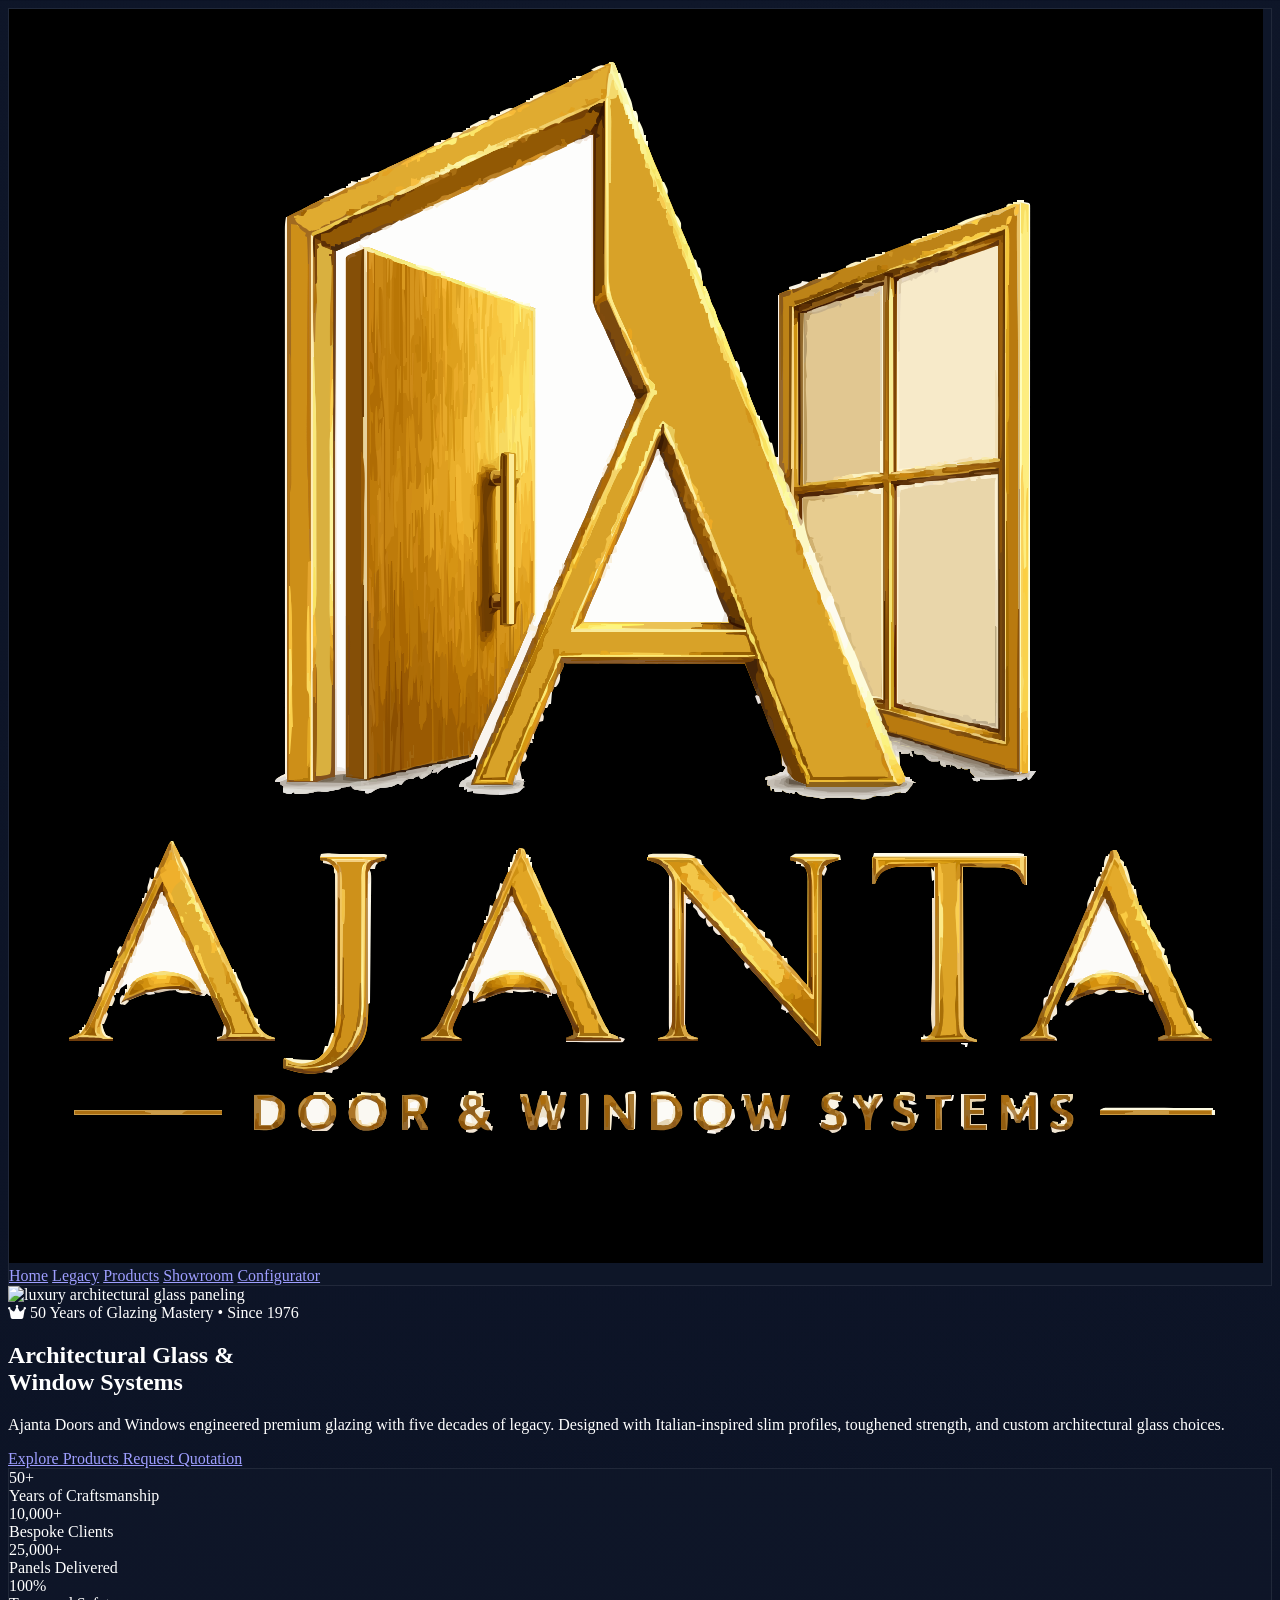
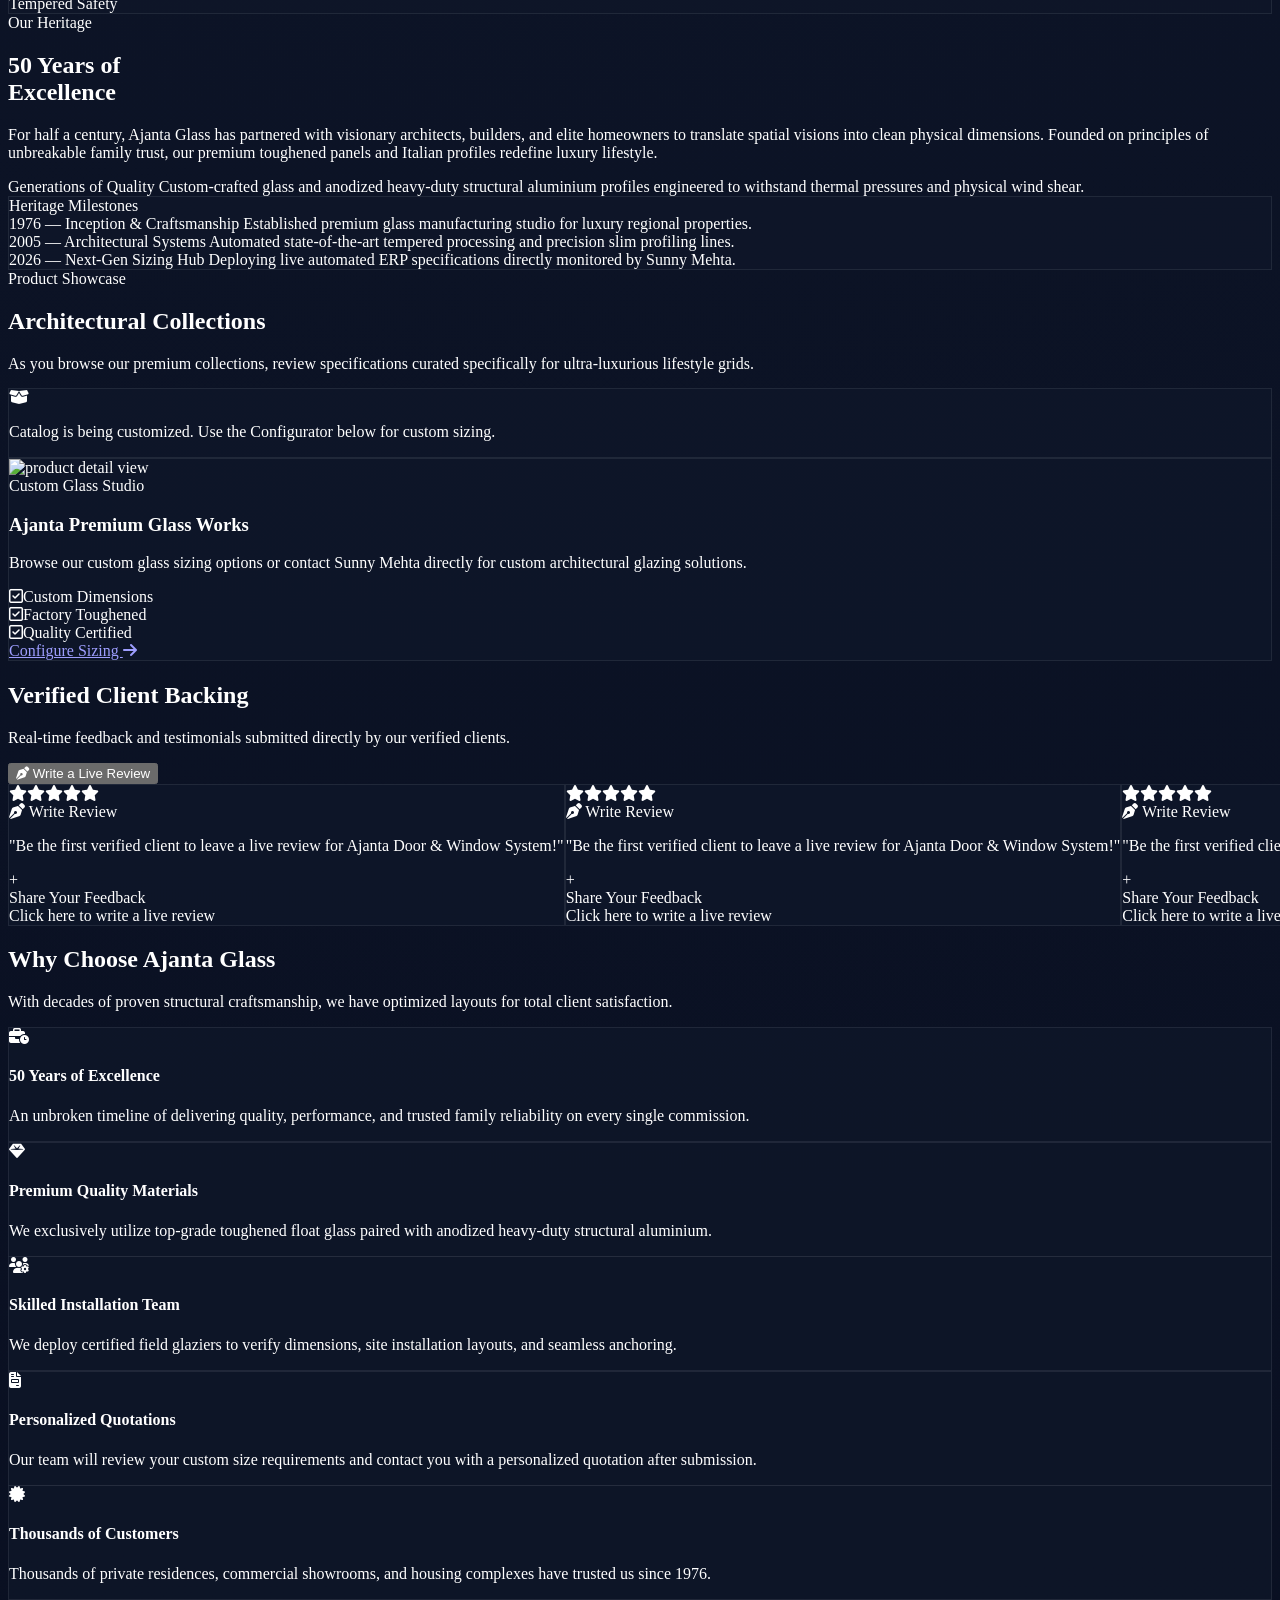
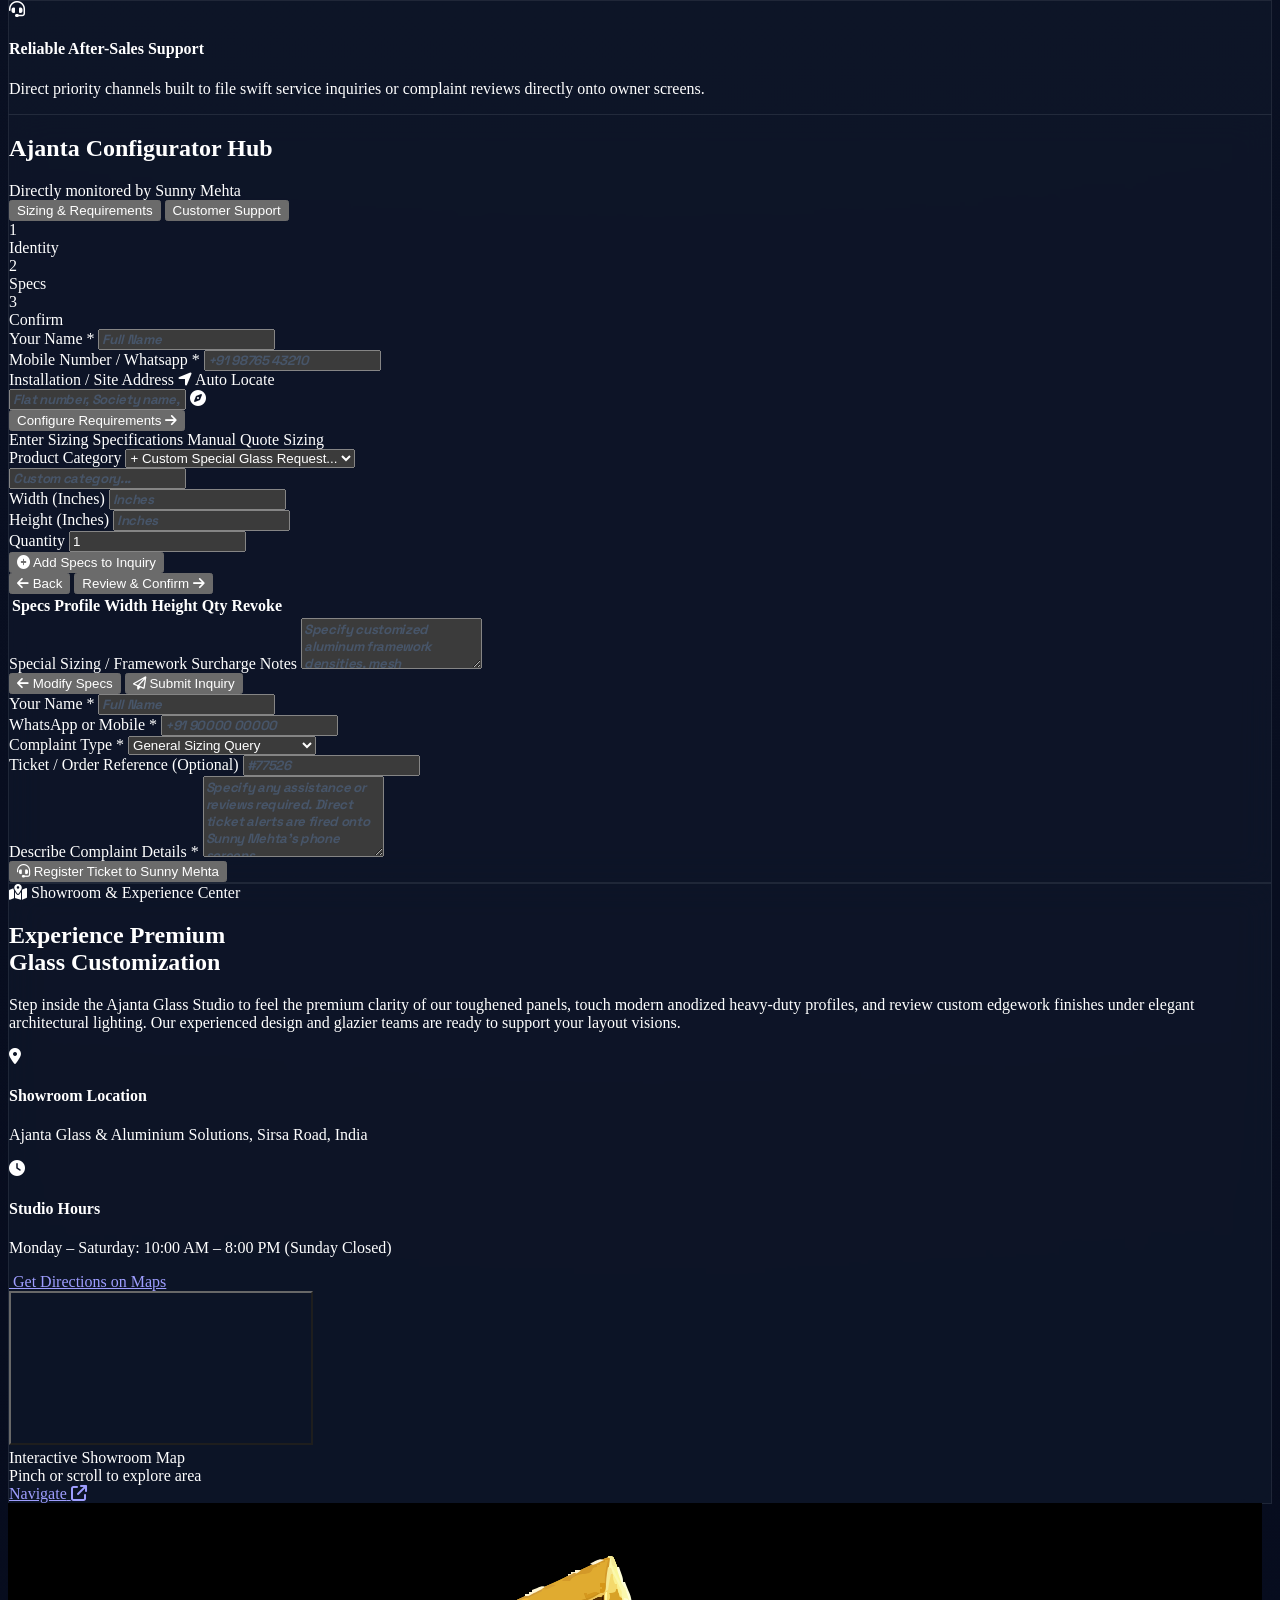
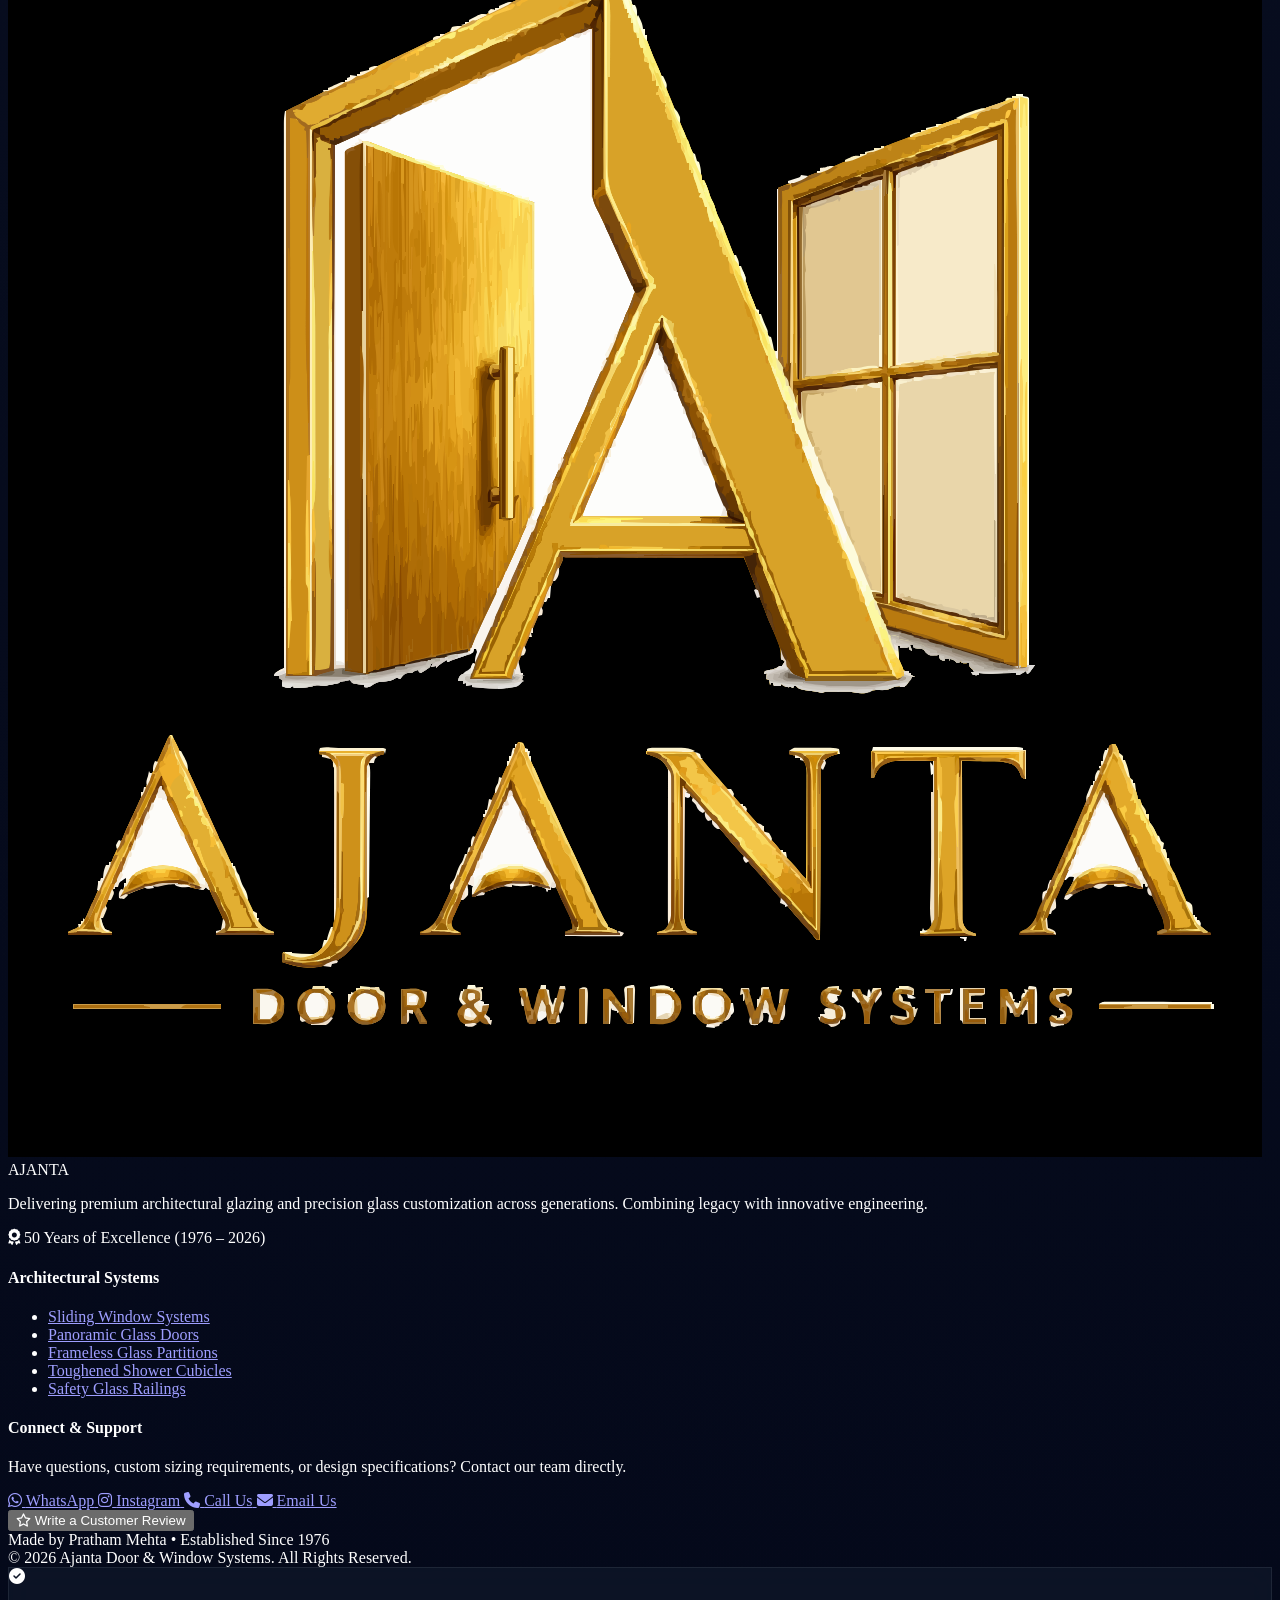
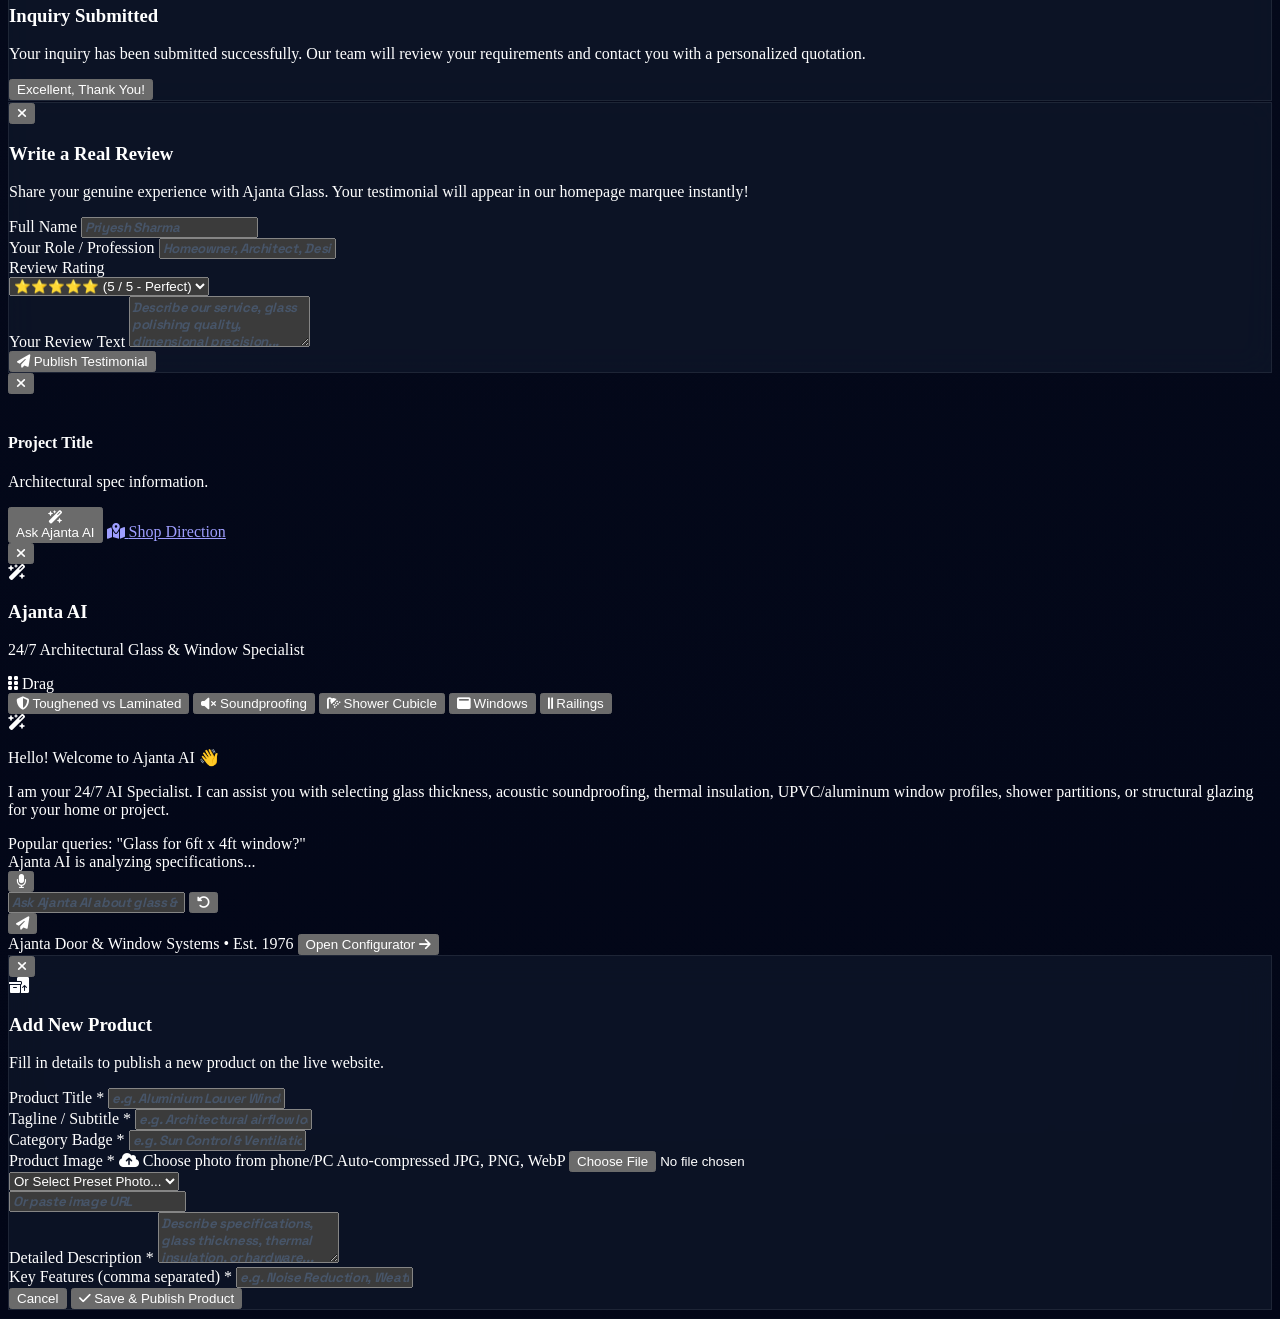
==== index.html @ 2386b163 "Add files via upload" ====
<!DOCTYPE html>
<html lang="en" class="dark scroll-smooth">
<head>
    <meta charset="UTF-8">
    <meta name="viewport" content="width=device-width, initial-scale=1.0, maximum-scale=1.0, user-scalable=no, viewport-fit=cover">
    <title>Ajanta Door & Window System</title>
    <meta name="description" content="Ajanta Door & Window System — Lead Architectural Glass & Window Systems Specialists since 1976. Premium Toughened Glass, DGU Double Glazing, UPVC & Aluminum Windows.">
    <!-- Favicon / Logo -->
    <link rel="icon" type="image/svg+xml" href="favicon.svg">
    <link rel="shortcut icon" type="image/svg+xml" href="favicon.svg">
    <link rel="apple-touch-icon" href="favicon.svg">
    <!-- Tailwind CSS CDN -->
    <script src="https://cdn.tailwindcss.com"></script>
    <!-- FontAwesome for Icons -->
    <link rel="stylesheet" href="https://cdnjs.cloudflare.com/ajax/libs/font-awesome/6.4.0/css/all.min.css">
    <!-- Google Fonts -->
    <link href="https://fonts.googleapis.com/css2?family=Inter:wght@300;400;500;600;700;800&family=Space+Grotesk:wght@400;500;600;700&family=Syne:wght@500;600;700;800&display=swap" rel="stylesheet">
    <!-- GSAP for scroll animations -->
    <script src="https://cdnjs.cloudflare.com/ajax/libs/gsap/3.12.2/gsap.min.js"></script>
    <script src="https://cdnjs.cloudflare.com/ajax/libs/gsap/3.12.2/ScrollTrigger.min.js"></script>
    <script>
        tailwind.config = {
            theme: {
                extend: {
                    fontFamily: {
                        sans: ['Inter', 'sans-serif'],
                        display: ['Space Grotesk', 'sans-serif'],
                        syne: ['Syne', 'sans-serif'],
                    },
                    colors: {
                        luxuryDark: '#050505',
                        luxurySlate: '#0F172A',
                        luxuryAccent: '#00B8D9',
                    }
                }
            }
        }
    </script>
    

        <meta name="color-scheme" content="dark">
    <meta name="theme-color" content="#020617">
    
    <link rel="stylesheet" href="style.css">
</head>
<body class="bg-slate-950 bg-[#020617] text-slate-200 selection:bg-cyan-500/25 selection:text-cyan-100 overflow-x-hidden min-h-screen">

    <!-- Ambient background glowing elements (BMW/Apple premium design style) -->
    <div class="fixed top-0 left-0 w-full h-full overflow-hidden pointer-events-none z-0">
        <div class="absolute -top-40 -left-40 w-[600px] h-[600px] rounded-full bg-cyan-950/15 blur-[150px] animate-pulse"></div>
        <div class="absolute top-[30%] -right-40 w-[500px] h-[500px] rounded-full bg-slate-900/10 blur-[130px]" style="animation-delay: 2s;"></div>
        <div class="absolute -bottom-45 left-[20%] w-[600px] h-[600px] rounded-full bg-cyan-900/5 blur-[150px]" style="animation-delay: 4s;"></div>
    </div>    <!-- HEADER / NAVIGATION (Tesla style floating menu) -->
    <header class="fixed top-2 sm:top-4 left-1/2 -translate-x-1/2 z-50 w-[96%] max-w-5xl">
        <nav class="glass-panel pop-card rounded-2xl px-4 py-2.5 sm:px-6 sm:py-3 flex items-center justify-between shadow-2xl">
            <a href="#hero" onclick="handleLogoClick(event)" class="flex items-center gap-2 shrink-0 cursor-pointer" title="Ajanta Door & Window System">
                <img src="img_logo.svg" alt="Ajanta Door &amp; Window System Logo" class="h-10 sm:h-12 w-10 sm:w-12 object-contain bg-black p-0.5 rounded-xl border border-white/10 shrink-0 hover:scale-105 transition">
            </a>
            
            <div class="flex-1 flex items-center justify-center space-x-5 sm:space-x-10 text-[11px] sm:text-xs font-bold tracking-wider text-slate-300 overflow-x-auto no-scrollbar px-2">
                <a href="#hero" class="hover:text-cyan-400 transition duration-200 uppercase whitespace-nowrap">Home</a>
                <a href="#legacy" class="hover:text-cyan-400 transition duration-200 uppercase whitespace-nowrap">Legacy</a>
                <a href="#products" class="hover:text-cyan-400 transition duration-200 uppercase whitespace-nowrap">Products</a>
                <a href="#showroom" class="hover:text-cyan-400 transition duration-200 uppercase whitespace-nowrap">Showroom</a>
                <a href="#configurator" class="hover:text-cyan-400 transition duration-200 uppercase whitespace-nowrap">Configurator</a>
            </div>

            <div class="w-10 sm:w-12 shrink-0 hidden sm:block"></div>
        </nav>
    </header>

    <!-- SECTION 1: HERO CONTAINER -->
    <section id="hero" class="min-h-screen flex flex-col items-center justify-center relative pt-24 sm:pt-32 pb-12 sm:pb-16 overflow-hidden z-10 w-full px-3 sm:px-6">
        <!-- Background image with luxury darkness mask -->
        <div class="absolute inset-0 z-0">
            <div class="absolute inset-0 bg-[radial-gradient(circle_at_center,rgba(5,5,5,0.25)_0%,#050505_95%)] z-10"></div>
            <img class="w-full h-full object-cover opacity-20 filter brightness-50 scale-105 transition-transform duration-[12s] ease-out" src="https://images.unsplash.com/photo-1600585154340-be6161a56a0c?auto=format&fit=crop&w=1600&q=80" alt="luxury architectural glass paneling">
        </div>

        <div class="max-w-4xl mx-auto text-center z-10 relative mt-2 sm:mt-4 flex-1 flex flex-col justify-center w-full">
            <!-- Trust Badge Pill -->
            <div class="inline-flex items-center space-x-2 bg-slate-900/60 border border-[#00B8D9]/25 rounded-full px-3 py-1.5 mb-4 sm:mb-6 animate-fade-in text-cyan-300 mx-auto max-w-full">
                <i class="fa-solid fa-crown text-[#00B8D9] text-[10px] sm:text-xs shadow-glow animate-pulse shrink-0"></i>
                <span class="text-[9px] sm:text-[10px] font-bold tracking-wider sm:tracking-widest uppercase text-white font-display truncate">50 Years of Glazing Mastery • Since 1976</span>
            </div>

            <!-- Title Header -->
            <h1 class="text-2xl xs:text-3xl sm:text-5xl md:text-7xl font-syne font-extrabold tracking-tight leading-tight uppercase mb-4 sm:mb-6 text-white break-words">
                Architectural Glass &<br>
                <span class="bg-gradient-to-r from-[#00B8D9] via-cyan-200 to-white bg-clip-text text-transparent text-accent-glow">Window Systems</span>
            </h1>

            <p class="text-xs sm:text-sm md:text-base text-slate-400 max-w-2xl mx-auto mb-6 sm:mb-10 leading-relaxed font-light px-2">
                Ajanta Doors and Windows engineered premium glazing with five decades of legacy. Designed with Italian-inspired slim profiles, toughened strength, and custom architectural glass choices.
            </p>

            <div class="flex flex-col sm:flex-row items-center justify-center gap-3 sm:gap-4 max-w-md mx-auto w-full px-2">
                <a href="#products" class="w-full sm:w-auto bg-white hover:bg-slate-200 text-slate-950 font-bold px-6 py-3.5 sm:px-8 sm:py-4 rounded-2xl text-xs transition duration-200 tracking-widest uppercase shadow-2xl text-center">
                    Explore Products
                </a>
                <a href="#configurator" class="w-full sm:w-auto bg-slate-950/80 hover:bg-slate-900 text-white font-bold px-6 py-3.5 sm:px-8 sm:py-4 rounded-2xl text-xs transition duration-200 tracking-widest uppercase border border-white/10 shadow-2xl text-center">
                    Request Quotation
                </a>
            </div>
        </div>

        <!-- Animated statistics floated under Hero (Apple/BMW style) -->
        <div class="w-full max-w-5xl mx-auto z-10 relative mt-8 sm:mt-12">
            <div class="glass-panel pop-card rounded-2xl p-4 sm:p-6 grid grid-cols-2 md:grid-cols-4 gap-3 sm:gap-6 text-center border border-white/5 bg-slate-950/30">
                <div>
                    <div class="text-xl sm:text-2xl md:text-3xl font-syne font-black text-[#00B8D9]">50+</div>
                    <div class="text-[8px] sm:text-[9px] uppercase tracking-wider sm:tracking-widest text-slate-400 font-bold mt-1">Years of Craftsmanship</div>
                </div>
                <div>
                    <div class="text-xl sm:text-2xl md:text-3xl font-syne font-black text-[#00B8D9]">10,000+</div>
                    <div class="text-[8px] sm:text-[9px] uppercase tracking-wider sm:tracking-widest text-slate-400 font-bold mt-1">Bespoke Clients</div>
                </div>
                <div>
                    <div class="text-xl sm:text-2xl md:text-3xl font-syne font-black text-[#00B8D9]">25,000+</div>
                    <div class="text-[8px] sm:text-[9px] uppercase tracking-wider sm:tracking-widest text-slate-400 font-bold mt-1">Panels Delivered</div>
                </div>
                <div>
                    <div class="text-xl sm:text-2xl md:text-3xl font-syne font-black text-[#00B8D9]">100%</div>
                    <div class="text-[8px] sm:text-[9px] uppercase tracking-wider sm:tracking-widest text-slate-400 font-bold mt-1">Tempered Safety</div>
                </div>
            </div>
        </div>
        </div>
    </section>

    <!-- SECTION 2: LEGACY & TRUST STORY -->
    <section id="legacy" class="py-24 max-w-7xl mx-auto px-4 sm:px-6 lg:px-8 z-10 relative">
        <div class="grid lg:grid-cols-2 gap-12 items-center">
            <div id="legacy-left" class="space-y-6">
                <div class="text-xs font-bold text-[#00B8D9] uppercase tracking-widest font-display">Our Heritage</div>
                <h2 class="text-3xl sm:text-4xl lg:text-5xl font-syne font-extrabold uppercase leading-tight text-white">50 Years of<br>Excellence</h2>
                <p class="text-slate-400 text-sm leading-relaxed font-light">
                    For half a century, Ajanta Glass has partnered with visionary architects, builders, and elite homeowners to translate spatial visions into clean physical dimensions. Founded on principles of unbreakable family trust, our premium toughened panels and Italian profiles redefine luxury lifestyle.
                </p>
                <div class="border-l-2 border-[#00B8D9] pl-4 space-y-2 mt-4">
                    <span class="text-xs font-bold text-cyan-300 uppercase block">Generations of Quality</span>
                    <span class="text-xs text-slate-400 block font-light">Custom-crafted glass and anodized heavy-duty structural aluminium profiles engineered to withstand thermal pressures and physical wind shear.</span>
                </div>
            </div>

            <!-- Stats and Journey Panel -->
            <div id="legacy-right" class="glass-panel pop-card p-6 sm:p-8 rounded-3xl space-y-8 relative overflow-hidden bg-slate-900/25">
                <div class="absolute inset-0 bg-gradient-to-b from-cyan-500/5 to-transparent pointer-events-none"></div>

                <!-- Interactive Timeline Graphic -->
                <div class="space-y-6">
                    <div class="text-xs font-bold text-[#00B8D9] uppercase tracking-wider">Heritage Milestones</div>
                    <div class="space-y-6 relative border-l border-slate-800 ml-2 pl-4">
                        <div class="relative">
                            <span class="absolute -left-[21px] top-1.5 w-2.5 h-2.5 rounded-full bg-[#00B8D9] shadow-[0_0_8px_#00B8D9]"></span>
                            <div class="text-xs">
                                <span class="font-bold text-white block">1976 — Inception & Craftsmanship</span>
                                <span class="text-slate-400 text-[11px] leading-relaxed block mt-0.5">Established premium glass manufacturing studio for luxury regional properties.</span>
                            </div>
                        </div>
                        <div class="relative">
                            <span class="absolute -left-[21px] top-1.5 w-2.5 h-2.5 rounded-full bg-slate-800 border border-slate-700"></span>
                            <div class="text-xs">
                                <span class="font-bold text-white block">2005 — Architectural Systems</span>
                                <span class="text-slate-400 text-[11px] leading-relaxed block mt-0.5">Automated state-of-the-art tempered processing and precision slim profiling lines.</span>
                            </div>
                        </div>
                        <div class="relative">
                            <span class="absolute -left-[21px] top-1.5 w-2.5 h-2.5 rounded-full bg-[#00B8D9] shadow-[0_0_8px_#00B8D9]"></span>
                            <div class="text-xs">
                                <span class="font-bold text-white block">2026 — Next-Gen Sizing Hub</span>
                                <span class="text-slate-400 text-[11px] leading-relaxed block mt-0.5">Deploying live automated ERP specifications directly monitored by Sunny Mehta.</span>
                            </div>
                        </div>
                    </div>
                </div>
            </div>
        </div>
    </section>

    <!-- SECTION 3: IMMERSIVE PRODUCT SHOWCASE -->
    <section id="products" class="py-24 max-w-7xl mx-auto px-4 sm:px-6 lg:px-8 z-10 relative">
        <div class="text-center mb-16 space-y-3">
            <div class="text-xs font-bold text-[#00B8D9] uppercase tracking-widest font-display">Product Showcase</div>
            <h2 class="text-3xl md:text-5xl font-syne font-extrabold uppercase text-white">Architectural Collections</h2>
            <p class="text-slate-400 text-xs md:text-sm max-w-lg mx-auto font-light">As you browse our premium collections, review specifications curated specifically for ultra-luxurious lifestyle grids.</p>
        </div>

        <div class="grid md:grid-cols-5 gap-8 items-stretch">
            <!-- Sidebar Selection List (Dynamically Rendered from JavaScript) -->
            <div id="products-sidebar" class="md:col-span-2 space-y-4">
                <!-- Dynamically populated from JS catalog -->
            </div>

            <!-- Spotlight Visual Details Screen -->
            <div id="products-spotlight" class="md:col-span-3 glass-panel rounded-3xl p-6 relative overflow-hidden flex flex-col justify-between min-h-[380px]">
                <div class="absolute inset-0 z-0">
                    <img id="spotlightImage" class="w-full h-full object-cover opacity-20 filter brightness-50 transition-all duration-500 ease-out" src="https://images.unsplash.com/photo-1513694203232-719a280e022f?auto=format&fit=crop&w=800&q=80" alt="product detail view">
                </div>

                <div id="spotlightContent" class="relative z-10 space-y-6">
                    <div id="spotlightBadge" class="inline-block bg-slate-900/60 border border-[#00B8D9]/30 text-cyan-300 text-[10px] font-bold px-3 py-1 rounded-full uppercase tracking-wider">
                        Premium Sizing Profile
                    </div>
                    
                    <h3 id="spotlightTitle" class="text-2xl md:text-3xl font-syne font-extrabold uppercase text-white leading-tight">
                        Sliding Window Systems
                    </h3>
                    
                    <p id="spotlightDescription" class="text-slate-300 text-xs md:text-sm font-light leading-relaxed">
                        Elegant sliding systems designed for modern homes and offices with smooth operation, weather resistance and premium finish.
                    </p>

                    <div id="spotlightFeatures" class="grid grid-cols-2 gap-4 text-xs font-medium text-slate-300 pt-4 border-t border-slate-850">
                        <div class="flex items-center space-x-2">
                            <span class="text-[#00B8D9] font-bold"><i class="fa-regular fa-square-check"></i></span>
                            <span>Noise Reduction</span>
                        </div>
                        <div class="flex items-center space-x-2">
                            <span class="text-[#00B8D9] font-bold"><i class="fa-regular fa-square-check"></i></span>
                            <span>Weather Resistant</span>
                        </div>
                        <div class="flex items-center space-x-2">
                            <span class="text-[#00B8D9] font-bold"><i class="fa-regular fa-square-check"></i></span>
                            <span>Premium Aluminium</span>
                        </div>
                    </div>
                </div>

                <div class="relative z-10 pt-6 flex justify-end">
                    <a href="#configurator" class="bg-gradient-to-r from-cyan-600 to-cyan-850 hover:from-[#00B8D9] hover:to-cyan-650 text-white text-[11px] font-bold tracking-widest px-6 py-3.5 rounded-xl transition uppercase">
                        Configure Sizing <i class="fa-solid fa-arrow-right ml-2"></i>
                    </a>
                </div>
            </div>
        </div>
    </section>

    <!-- SECTION 5: INFINITE TESTIMONIAL TICKER (Dynamic & Real-Time) -->
    <section class="py-24 overflow-hidden relative z-10 w-full bg-gradient-to-b from-slate-950/40 to-slate-950/80">
        <div class="max-w-7xl mx-auto px-4 sm:px-6 lg:px-8 mb-12 flex flex-col md:flex-row items-center justify-between gap-6">
            <div class="text-center md:text-left">
                <h2 class="text-2xl md:text-4xl font-syne font-extrabold uppercase text-white flex flex-wrap items-center justify-center md:justify-start gap-2">
                    <span>Verified Client Backing</span>
                    
                </h2>
                <p class="text-xs text-slate-400 mt-1">Real-time feedback and testimonials submitted directly by our verified clients.</p>
            </div>
            <button onclick="openReviewModal()" class="flex items-center gap-2 bg-gradient-to-r from-cyan-600 to-cyan-850 hover:from-[#00B8D9] hover:to-cyan-650 text-white font-syne font-bold text-xs px-5 py-3 rounded-xl shadow-lg shadow-cyan-600/20 border border-cyan-400/20 transition-all active:scale-95">
                <i class="fa-solid fa-pen-nib"></i>
                <span>Write a Live Review</span>
            </button>
        </div>
        
        <div class="flex overflow-hidden relative w-full z-10 py-2 marquee-mask">
            <div id="marqueeList" class="flex space-x-6 animate-marquee whitespace-nowrap min-w-full py-4">
                <!-- Will be dynamically populated in real-time -->
                <div class="glass-panel pop-card p-6 rounded-2xl inline-block w-80 shrink-0 text-slate-300">
                    <p class="text-xs leading-relaxed font-light whitespace-normal italic">Loading real-time client reviews...</p>
                </div>
            </div>
        </div>
    </section>

    <!-- SECTION 6: WHY CHOOSE AJANTA CARD GRID -->
    <section id="why-choose" class="py-24 max-w-7xl mx-auto px-4 sm:px-6 lg:px-8 z-10 relative">
        <div class="text-center mb-16 space-y-3">
            <h2 class="text-3xl md:text-5xl font-syne font-extrabold uppercase text-white">Why Choose Ajanta Glass</h2>
            <p class="text-slate-400 text-xs md:text-sm max-w-md mx-auto font-light">With decades of proven structural craftsmanship, we have optimized layouts for total client satisfaction.</p>
        </div>

        <div class="grid sm:grid-cols-2 md:grid-cols-3 gap-6">
            <!-- Card 1 -->
            <div class="glass-panel pop-card p-6 rounded-2xl space-y-3">
                <span class="text-[#00B8D9] text-2xl font-bold"><i class="fa-solid fa-business-time text-accent-glow"></i></span>
                <h4 class="font-bold text-sm text-white">50 Years of Excellence</h4>
                <p class="text-slate-400 text-xs leading-relaxed font-light">An unbroken timeline of delivering quality, performance, and trusted family reliability on every single commission.</p>
            </div>
            <!-- Card 2 -->
            <div class="glass-panel pop-card p-6 rounded-2xl space-y-3">
                <span class="text-[#00B8D9] text-2xl font-bold"><i class="fa-solid fa-gem text-accent-glow"></i></span>
                <h4 class="font-bold text-sm text-white">Premium Quality Materials</h4>
                <p class="text-slate-400 text-xs leading-relaxed font-light">We exclusively utilize top-grade toughened float glass paired with anodized heavy-duty structural aluminium.</p>
            </div>
            <!-- Card 3 -->
            <div class="glass-panel pop-card p-6 rounded-2xl space-y-3">
                <span class="text-[#00B8D9] text-2xl font-bold"><i class="fa-solid fa-users-gear text-accent-glow"></i></span>
                <h4 class="font-bold text-sm text-white">Skilled Installation Team</h4>
                <p class="text-slate-400 text-xs leading-relaxed font-light">We deploy certified field glaziers to verify dimensions, site installation layouts, and seamless anchoring.</p>
            </div>
            <!-- Card 4 -->
            <div class="glass-panel pop-card p-6 rounded-2xl space-y-3">
                <span class="text-[#00B8D9] text-2xl font-bold"><i class="fa-solid fa-file-invoice text-accent-glow"></i></span>
                <h4 class="font-bold text-sm text-white">Personalized Quotations</h4>
                <p class="text-slate-400 text-xs leading-relaxed font-light">Our team will review your custom size requirements and contact you with a personalized quotation after submission.</p>
            </div>
            <!-- Card 5 -->
            <div class="glass-panel pop-card p-6 rounded-2xl space-y-3">
                <span class="text-[#00B8D9] text-2xl font-bold"><i class="fa-solid fa-certificate text-accent-glow"></i></span>
                <h4 class="font-bold text-sm text-white">Thousands of Customers</h4>
                <p class="text-slate-400 text-xs leading-relaxed font-light">Thousands of private residences, commercial showrooms, and housing complexes have trusted us since 1976.</p>
            </div>
            <!-- Card 6 -->
            <div class="glass-panel pop-card p-6 rounded-2xl space-y-3">
                <span class="text-[#00B8D9] text-2xl font-bold"><i class="fa-solid fa-headset text-accent-glow"></i></span>
                <h4 class="font-bold text-sm text-white">Reliable After-Sales Support</h4>
                <p class="text-slate-400 text-xs leading-relaxed font-light">Direct priority channels built to file swift service inquiries or complaint reviews directly onto owner screens.</p>
            </div>
        </div>
    </section>

    <!-- SECTION 7: PLACE ORDER / SPEC CONFIGURATOR CENTER (THE HUB) -->
    <section id="configurator" class="py-24 max-w-7xl mx-auto px-4 sm:px-6 lg:px-8 z-10 relative">
        <div id="configurator-card" class="glass-panel pop-card rounded-3xl p-6 sm:p-8 shadow-2xl relative overflow-hidden bg-slate-950/40">
            <div class="absolute inset-0 bg-gradient-to-b from-cyan-500/5 to-transparent pointer-events-none"></div>
            
            <div class="flex flex-col sm:flex-row items-center justify-between border-b border-slate-850 pb-5 mb-8 gap-4">
                <div class="flex items-center space-x-3">
                    <span class="w-3.5 h-3.5 rounded-full bg-emerald-500 animate-pulse shadow-[0_0_8px_#10B981]"></span>
                    <div>
                        <h2 class="text-xl font-syne font-bold uppercase text-white leading-none">Ajanta Configurator Hub</h2>
                        <span class="text-[10px] text-slate-500 hover:text-cyan-400">Directly monitored by Sunny Mehta</span>
                    </div>
                </div>
                
                <!-- Quoting / Support tab selection buttons -->
                <div class="inline-flex bg-slate-950 p-1 rounded-xl border border-slate-850">
                    <button onclick="switchPortalTab('quoting')" id="tabBtnQuoting" class="px-4 py-2 font-bold text-xs rounded-lg transition duration-200 bg-gradient-to-r from-cyan-600 to-cyan-850 text-white">
                        Sizing & Requirements
                    </button>
                    <button onclick="switchPortalTab('support')" id="tabBtnSupport" class="px-4 py-2 font-bold text-xs rounded-lg transition duration-200 text-slate-400 hover:text-white">
                        Customer Support
                    </button>
                </div>
            </div>

            <!-- TAB A: ESTIMATOR CONFIGURATOR FORM WITH MULTI-STEP WIZARD -->
            <div id="quotingFormSection" class="transition-all duration-300 space-y-6">
                
                <!-- Elegant Step Indicators -->
                <div class="flex items-center justify-between max-w-md mx-auto mb-10 relative px-2">
                    <div class="absolute top-4 left-0 w-full h-[1px] bg-slate-850 z-0"></div>
                    
                    <div class="relative z-10 flex flex-col items-center gap-1.5">
                        <div id="wizard-indicator-1" class="w-8 h-8 rounded-full bg-[#00B8D9] text-slate-950 flex items-center justify-center font-bold text-xs ring-4 ring-cyan-500/20">1</div>
                        <span id="wizard-indicator-text-1" class="text-[10px] font-bold text-white uppercase tracking-wider">Identity</span>
                    </div>
                    <div class="relative z-10 flex flex-col items-center gap-1.5">
                        <div id="wizard-indicator-2" class="w-8 h-8 rounded-full bg-slate-900 border border-slate-850 text-slate-500 flex items-center justify-center font-bold text-xs">2</div>
                        <span id="wizard-indicator-text-2" class="text-[10px] font-semibold text-slate-600 uppercase tracking-wider">Specs</span>
                    </div>
                    <div class="relative z-10 flex flex-col items-center gap-1.5">
                        <div id="wizard-indicator-3" class="w-8 h-8 rounded-full bg-slate-900 border border-slate-850 text-slate-500 flex items-center justify-center font-bold text-xs">3</div>
                        <span id="wizard-indicator-text-3" class="text-[10px] font-semibold text-slate-600 uppercase tracking-wider">Confirm</span>
                    </div>
                </div>

                <form id="requirementsForm" onsubmit="submitForm(event)" class="space-y-6">
                    
                    <!-- STEP 1: IDENTITY & GEOLOCATION -->
                    <div id="wizard-step-1" class="space-y-6">
                        <div class="grid sm:grid-cols-2 gap-6">
                            <div class="space-y-2">
                                <label class="text-[11px] font-bold text-slate-400 uppercase tracking-wider block">Your Name *</label>
                                <input id="clientName" type="text" required placeholder="Full Name" class="w-full px-4 py-3.5 rounded-xl text-xs glass-input font-medium placeholder-slate-600">
                            </div>
                            <div class="space-y-2">
                                <label class="text-[11px] font-bold text-slate-400 uppercase tracking-wider block">Mobile Number / Whatsapp *</label>
                                <input id="clientPhone" type="tel" required placeholder="+91 98765 43210" class="w-full px-4 py-3.5 rounded-xl text-xs glass-input font-medium placeholder-slate-600">
                            </div>
                        </div>

                        <!-- Geolocation Installation Address input line -->
                        <div class="space-y-2">
                            <label class="text-[11px] font-bold text-slate-400 uppercase tracking-wider flex justify-between">
                                <span>Installation / Site Address</span>
                                <span class="text-[10px] text-[#00B8D9] font-bold uppercase tracking-widest cursor-pointer hover:text-cyan-400 transition" onclick="detectWebLocation()">
                                    <i class="fa-solid fa-location-arrow"></i> Auto Locate
                                </span>
                            </label>
                            <div class="relative">
                                <input id="clientAddress" type="text" placeholder="Flat number, Society name, Area, City" class="w-full px-4 py-3.5 rounded-xl text-xs glass-input font-medium pr-10 placeholder-slate-600">
                                <span onclick="detectWebLocation()" class="absolute right-4 top-3.5 text-[#00B8D9] cursor-pointer text-xs"><i id="locateIcon" class="fa-solid fa-compass"></i></span>
                            </div>
                        </div>

                        <div class="pt-4 flex justify-end">
                            <button type="button" onclick="setWizardStep(2)" class="bg-white hover:bg-slate-200 text-slate-950 font-bold text-xs px-6 py-3.5 rounded-xl transition duration-200 tracking-wider uppercase">
                                Configure Requirements <i class="fa-solid fa-arrow-right ml-1.5"></i>
                            </button>
                        </div>
                    </div>

                    <!-- STEP 2: CUSTOM SIZING SPECIFICATIONS -->
                    <div id="wizard-step-2" class="space-y-6 hidden">
                        <!-- Live SPEC PANEL -->
                        <div class="bg-slate-900/40 border border-slate-850 p-5 rounded-2xl space-y-4">
                            <div class="flex items-center justify-between border-b border-white/5 pb-3">
                                <span class="text-xs font-bold text-cyan-300">Enter Sizing Specifications</span>
                                <span class="text-[10px] font-extrabold text-[#00B8D9] bg-slate-950 border border-slate-850 px-2 py-0.5 rounded">Manual Quote Sizing</span>
                            </div>

                            <div class="space-y-4">
                                <div>
                                    <label class="text-[10px] font-bold text-slate-400 block mb-1">Product Category</label>
                                    <select id="itemCategory" onchange="handleCategoryChange()" class="w-full px-3 py-2.5 bg-slate-950/90 border border-slate-850 rounded-xl text-xs text-white focus:outline-none">
                                        <option value="Sliding Window">Sliding Window</option>
                                        <option value="Sliding Door">Sliding Door</option>
                                        <option value="Casement Door">Casement Door</option>
                                        <option value="Fixed Partition">Fixed Glass Partition</option>
                                        <option value="Glass Railing">Balcony Glass Railing</option>
                                        <option value="Shower Cubicle">Shower Cubicle</option>
                                        <option value="Mirror">Mirror / Toughened Glass</option>
                                        <option value="CUSTOM_ITEM">+ Custom product select...</option>
                                    </select>
                                    <div id="customCategoryContainer" class="mt-2 hidden">
                                        <input id="customCategoryInput" type="text" placeholder="Custom category..." class="w-full px-2.5 py-2 hover:border-cyan-500 rounded-lg text-xs glass-input">
                                    </div>
                                </div>
                            </div>

                            <div class="grid grid-cols-3 gap-3">
                                <div>
                                    <label class="text-[10px] font-bold text-slate-400 block mb-1">Width (Inches)</label>
                                    <input id="itemWidth" type="number" step="0.1" placeholder="Inches" class="w-full px-2.5 py-2 rounded-lg text-xs glass-input font-bold text-center">
                                </div>
                                <div>
                                    <label class="text-[10px] font-bold text-slate-400 block mb-1">Height (Inches)</label>
                                    <input id="itemHeight" type="number" step="0.1" placeholder="Inches" class="w-full px-2.5 py-2 rounded-lg text-xs glass-input font-bold text-center">
                                </div>
                                <div>
                                    <label class="text-[10px] font-bold text-slate-400 block mb-1">Quantity</label>
                                    <input id="itemQty" type="number" min="1" value="1" class="w-full px-2.5 py-2 rounded-lg text-xs glass-input font-bold text-center">
                                </div>
                            </div>

                            <div class="flex justify-end pt-1">
                                <button type="button" onclick="addSpecLineItem()" class="bg-gradient-to-r from-cyan-600 to-cyan-850 hover:from-[#00B8D9] hover:to-cyan-650 text-white font-bold text-[11px] px-5 py-2.5 rounded-xl transition duration-200">
                                    <i class="fa fa-circle-plus"></i> Add Specs to Inquiry
                                </button>
                            </div>
                        </div>

                        <!-- Step navigation controls -->
                        <div class="pt-4 flex justify-between items-center">
                            <button type="button" onclick="setWizardStep(1)" class="text-slate-400 hover:text-white font-bold text-xs transition px-4 py-2 uppercase tracking-wider">
                                <i class="fa-solid fa-arrow-left mr-1"></i> Back
                            </button>
                            <button type="button" onclick="setWizardStep(3)" class="bg-white hover:bg-slate-200 text-slate-950 font-bold text-xs px-6 py-3.5 rounded-xl transition duration-200 tracking-wider uppercase">
                                Review & Confirm <i class="fa-solid fa-arrow-right ml-1.5"></i>
                            </button>
                        </div>
                    </div>

                    <!-- STEP 3: REVIEWS & CONFIRMATION -->
                    <div id="wizard-step-3" class="space-y-6 hidden">
                        <!-- Selected Spec Table list inside modal selection -->
                        <div id="specItemsContainer" class="hidden border border-slate-850 rounded-xl overflow-hidden bg-slate-950/60 transition mt-4 animate-fade-in text-xs">
                            <table class="w-full">
                                <thead>
                                    <tr class="bg-slate-900 border-b border-slate-850 font-bold text-slate-300">
                                        <th class="p-3 text-left">Specs Profile</th>
                                        <th class="p-3 text-center">Width</th>
                                        <th class="p-3 text-center">Height</th>
                                        <th class="p-3 text-center">Qty</th>
                                        <th class="p-3 text-center">Revoke</th>
                                    </tr>
                                </thead>
                                <tbody id="specItemsBody" class="divide-y divide-slate-850 font-medium">
                                    <!-- Appended dynamic selection lines -->
                                </tbody>
                            </table>
                        </div>

                        <!-- General Requirements and Note -->
                        <div class="space-y-2">
                            <label class="text-[11px] font-bold text-slate-400 uppercase tracking-wider block">Special Sizing / Framework Surcharge Notes</label>
                            <textarea id="clientRequirements" rows="3" placeholder="Specify customized aluminum framework densities, mesh requirements, clear or safety laminated spec choice, site details..." class="w-full p-4 rounded-xl text-xs glass-input font-medium placeholder-slate-600"></textarea>
                        </div>

                        <!-- Step navigation controls -->
                        <div class="pt-4 flex justify-between items-center gap-4">
                            <button type="button" onclick="setWizardStep(2)" class="text-slate-400 hover:text-white font-bold text-xs transition px-4 py-2 uppercase tracking-wider">
                                <i class="fa-solid fa-arrow-left mr-1"></i> Modify Specs
                            </button>
                            
                            <button type="submit" id="submitBtn" class="flex-1 max-w-xs py-3.5 bg-gradient-to-r from-cyan-600 to-cyan-850 hover:from-[#00B8D9] hover:to-cyan-650 text-white rounded-xl font-bold uppercase tracking-wider transition-all flex items-center justify-center space-x-2 shadow-xl shadow-cyan-600/15">
                                <i class="fa-regular fa-paper-plane mr-2"></i>
                                <span>Submit Inquiry</span>
                            </button>
                        </div>
                    </div>

                </form>
            </div>

            <!-- TAB B: CUSTOMER SUPPORT FORM -->
            <div id="supportFormSection" class="hidden transition-all duration-300">
                <form id="supportForm" onsubmit="submitSupportForm(event)" class="space-y-6">
                    <div class="grid sm:grid-cols-2 gap-6">
                        <div class="space-y-2">
                            <label class="text-[11px] font-bold text-slate-400 uppercase tracking-wider block">Your Name *</label>
                            <input id="supportName" type="text" required placeholder="Full Name" class="w-full px-4 py-3.5 rounded-xl text-xs glass-input font-medium placeholder-slate-600">
                        </div>
                        <div class="space-y-2">
                            <label class="text-[11px] font-bold text-slate-400 uppercase tracking-wider block">WhatsApp or Mobile *</label>
                            <input id="supportPhone" type="tel" required placeholder="+91 90000 00000" class="w-full px-4 py-3.5 rounded-xl text-xs glass-input font-medium placeholder-slate-600">
                        </div>
                    </div>

                    <div class="grid sm:grid-cols-2 gap-6">
                        <div class="space-y-2">
                            <label class="text-[11px] font-bold text-slate-400 uppercase tracking-wider block">Complaint Type *</label>
                            <select id="supportCategory" class="w-full px-3 py-3.5 bg-slate-950/80 border border-slate-800 rounded-xl text-xs text-white focus:outline-none">
                                <option value="General Support">General Sizing Query</option>
                                <option value="Warranty Request">Tempered Warranty Defect</option>
                                <option value="Installation Support">Installation Delay Complaint</option>
                                <option value="Reference issue">Invoice Correction Request</option>
                            </select>
                        </div>
                        <div class="space-y-2">
                            <label class="text-[11px] font-bold text-slate-400 uppercase tracking-wider block">Ticket / Order Reference (Optional)</label>
                            <input id="supportRef" type="text" placeholder="#77526" class="w-full px-4 py-3.5 rounded-xl text-xs glass-input font-medium placeholder-slate-600">
                        </div>
                    </div>

                    <div class="space-y-2">
                        <label class="text-[11px] font-bold text-slate-400 uppercase tracking-wider block">Describe Complaint Details *</label>
                        <textarea id="supportMessage" required rows="5" placeholder="Specify any assistance or reviews required. Direct ticket alerts are fired onto Sunny Mehta's phone screens." class="w-full p-4 rounded-xl text-xs glass-input font-medium placeholder-slate-600"></textarea>
                    </div>

                    <button type="submit" id="supportSubmitBtn" class="w-full py-4 bg-gradient-to-r from-red-800 to-rose-950 rounded-2xl font-bold uppercase tracking-wider hover:brightness-110 flex items-center justify-center space-x-2 border border-red-500/20 shadow-xl">
                        <i class="fa-solid fa-headset mr-2"></i>
                        <span>Register Ticket to Sunny Mehta</span>
                    </button>
                </form>
            </div>
        </div>
    </section>

    <!-- SECTION 6.5: VISIT OUR SHOWROOM (GOOGLE MAPS ROUTING) -->
    <section id="showroom" class="py-24 max-w-7xl mx-auto px-4 sm:px-6 lg:px-8 z-10 relative">
        <div class="glass-panel pop-card rounded-3xl p-8 sm:p-12 relative overflow-hidden border border-indigo-500/20 shadow-2xl">
            <!-- Glow background decor -->
            <div class="absolute -right-24 -bottom-24 w-80 h-80 rounded-full bg-indigo-600/10 blur-3xl pointer-events-none"></div>
            <div class="absolute -left-24 -top-24 w-80 h-80 rounded-full bg-emerald-650/5 blur-3xl pointer-events-none"></div>
            
            <div class="grid grid-cols-1 lg:grid-cols-12 gap-8 lg:gap-12 items-center">
                <div id="showroom-left" class="lg:col-span-6 space-y-6 min-w-0">
                    <div class="inline-flex items-center space-x-2 bg-indigo-950/40 border border-indigo-500/20 rounded-full px-4 py-1.5 text-indigo-300">
                        <i class="fa-solid fa-map-location-dot text-indigo-400 text-xs animate-pulse"></i>
                        <span class="text-[10px] uppercase tracking-wider font-extrabold font-display">Showroom & Experience Center</span>
                    </div>
                    
                    <h2 class="text-2xl sm:text-3xl lg:text-4xl xl:text-5xl font-syne font-extrabold uppercase text-white leading-tight tracking-tight break-words">
                        Experience Premium <br class="hidden sm:block">
                        <span class="bg-gradient-to-r from-indigo-400 via-indigo-100 to-white bg-clip-text text-transparent">Glass Customization</span>
                    </h2>
                    
                    <p class="text-slate-400 text-xs md:text-sm leading-relaxed font-light">
                        Step inside the Ajanta Glass Studio to feel the premium clarity of our toughened panels, touch modern anodized heavy-duty profiles, and review custom edgework finishes under elegant architectural lighting. Our experienced design and glazier teams are ready to support your layout visions.
                    </p>
                    
                    <div class="space-y-3 pt-2">
                        <div class="flex items-start gap-3">
                            <span class="text-indigo-400 text-base mt-0.5"><i class="fa-solid fa-location-dot"></i></span>
                            <div>
                                <h4 class="text-xs font-bold text-white uppercase tracking-wider mb-0.5">Showroom Location</h4>
                                <p class="text-slate-400 text-[11px] leading-relaxed">Ajanta Glass &amp; Aluminium Solutions, Sirsa Road, India</p>
                            </div>
                        </div>
                        <div class="flex items-start gap-3">
                            <span class="text-indigo-400 text-base mt-0.5"><i class="fa-solid fa-clock"></i></span>
                            <div>
                                <h4 class="text-xs font-bold text-white uppercase tracking-wider mb-0.5">Studio Hours</h4>
                                <p class="text-slate-400 text-[11px] leading-relaxed">Monday – Saturday: 10:00 AM – 8:00 PM (Sunday Closed)</p>
                            </div>
                        </div>
                    </div>
                    
                    <div class="pt-4">
                        <a href="https://maps.app.goo.gl/1BENSd4XH3TQqmTw6" target="_blank" class="inline-flex items-center gap-3 bg-gradient-to-r from-indigo-600 via-indigo-700 to-violet-850 hover:from-indigo-500 hover:to-indigo-600 text-white font-bold text-[11px] px-8 py-4 rounded-xl transition-all duration-300 shadow-xl shadow-indigo-600/20 uppercase tracking-widest hover:-translate-y-0.5">
                            <i class="fa-solid fa-navigation text-indigo-200"></i>
                            <span>Get Directions on Maps</span>
                        </a>
                    </div>
                </div>
                
                <!-- Interactive Google Map Frame -->
                <div id="showroom-right" class="lg:col-span-6 w-full relative group min-w-0">
                    <div class="absolute -inset-1 rounded-2xl bg-gradient-to-r from-indigo-600 to-violet-600 opacity-20 group-hover:opacity-35 blur transition duration-500"></div>
                    <div class="relative bg-slate-950/80 border border-slate-800 rounded-2xl p-4 overflow-hidden">
                        <iframe class="w-full h-72 sm:h-80 md:h-96 rounded-xl border border-slate-800/80 shadow-inner" src="https://maps.google.com/maps?q=Ajanta%20Glass%20Store,%20Sirsa%20Road&t=&z=14&ie=UTF8&iwloc=&output=embed" allowfullscreen="" loading="lazy" referrerpolicy="no-referrer-when-downgrade" style="filter: invert(90%) hue-rotate(180deg) grayscale(10%) contrast(110%);"></iframe>
                        <div class="mt-4 flex items-center justify-between text-left px-2">
                            <div>
                                <div class="text-[11px] font-bold text-white uppercase tracking-wider">Interactive Showroom Map</div>
                                <div class="text-[9px] text-slate-500">Pinch or scroll to explore area</div>
                            </div>
                            <a href="https://maps.app.goo.gl/1BENSd4XH3TQqmTw6" target="_blank" class="inline-flex items-center gap-2 bg-indigo-950/60 hover:bg-indigo-600 text-white text-[10px] font-extrabold px-3.5 py-2 rounded-lg border border-indigo-500/20 hover:border-indigo-500 transition-all">
                                <span>Navigate</span>
                                <i class="fa-solid fa-arrow-up-right-from-square text-[9px]"></i>
                            </a>
                        </div>
                    </div>
                </div>
            </div>
        </div>
    </section>

    <!-- FOOTER CENTER -->
    <footer class="py-20 border-t border-slate-900 max-w-7xl mx-auto px-4 sm:px-6 lg:px-8 z-10 relative space-y-12 text-left">
        <div class="grid grid-cols-1 md:grid-cols-3 gap-10">
            <!-- Col 1: Brand & Heritage -->
            <div class="space-y-4">
                <div onclick="handleLogoClick(event)" class="flex items-center space-x-3 cursor-pointer shrink-0">
                    <img src="img_logo.svg" alt="Ajanta Logo" class="h-10 w-10 object-contain bg-black p-0.5 rounded-xl border border-white/10 shrink-0">

                    <span class="font-syne font-black tracking-widest text-base text-white">AJANTA</span>
                    
                </div>
                <p class="text-xs text-slate-400 leading-relaxed font-light">
                    Delivering premium architectural glazing and precision glass customization across generations. Combining legacy with innovative engineering.
                </p>
                <div class="inline-flex items-center gap-2 px-3 py-1 bg-emerald-950/40 border border-emerald-500/20 text-emerald-400 rounded-full">
                    <i class="fa-solid fa-award text-[10px]"></i>
                    <span class="text-[9px] uppercase tracking-widest font-bold">50 Years of Excellence (1976 – 2026)</span>
                </div>
            </div>

            <!-- Col 2: Navigation & Quick Links -->
            <div class="space-y-4">
                <h4 class="text-xs font-bold text-white uppercase tracking-widest">Architectural Systems</h4>
                <ul class="space-y-2 text-xs text-slate-400 font-light">
                    <li><a href="#products" onclick="selectProductSpotlight(1)" class="hover:text-[#00B8D9] transition">Sliding Window Systems</a></li>
                    <li><a href="#products" onclick="selectProductSpotlight(2)" class="hover:text-[#00B8D9] transition">Panoramic Glass Doors</a></li>
                    <li><a href="#products" onclick="selectProductSpotlight(3)" class="hover:text-[#00B8D9] transition">Frameless Glass Partitions</a></li>
                    <li><a href="#products" onclick="selectProductSpotlight(4)" class="hover:text-[#00B8D9] transition">Toughened Shower Cubicles</a></li>
                    <li><a href="#products" onclick="selectProductSpotlight(5)" class="hover:text-[#00B8D9] transition">Safety Glass Railings</a></li>
                </ul>
            </div>

            <!-- Col 3: Customer Feedback & Support -->
            <div class="space-y-4">
                <h4 class="text-xs font-bold text-white uppercase tracking-widest">Connect &amp; Support</h4>
                <p class="text-xs text-slate-400 leading-relaxed font-light">
                    Have questions, custom sizing requirements, or design specifications? Contact our team directly.
                </p>
                <div class="grid grid-cols-2 gap-2">
                    <!-- WhatsApp -->
                    <a href="https://wa.me/919215400355?text=Hello%20Ajanta%20Glass%2C%20I%20want%20to%20inquire%20about%20architectural%20glass%20and%20window%20systems." target="_blank" rel="noopener noreferrer" class="flex items-center gap-2.5 bg-slate-900/90 hover:bg-emerald-950/40 text-slate-300 hover:text-emerald-400 border border-slate-800 hover:border-emerald-500/50 p-2.5 rounded-xl text-xs font-bold transition group">
                        <span class="w-7 h-7 rounded-lg bg-emerald-950/70 border border-emerald-500/30 text-emerald-400 flex items-center justify-center text-sm group-hover:scale-110 transition shrink-0">
                            <i class="fa-brands fa-whatsapp"></i>
                        </span>
                        <span class="truncate">WhatsApp</span>
                    </a>

                    <!-- Instagram -->
                    <a href="https://www.instagram.com/ajantafenestration/" target="_blank" rel="noopener noreferrer" class="flex items-center gap-2.5 bg-slate-900/90 hover:bg-pink-950/40 text-slate-300 hover:text-pink-400 border border-slate-800 hover:border-pink-500/50 p-2.5 rounded-xl text-xs font-bold transition group">
                        <span class="w-7 h-7 rounded-lg bg-pink-950/70 border border-pink-500/30 text-pink-400 flex items-center justify-center text-sm group-hover:scale-110 transition shrink-0">
                            <i class="fa-brands fa-instagram"></i>
                        </span>
                        <span class="truncate">Instagram</span>
                    </a>

                    <!-- Phone Call -->
                    <a href="tel:+919215400355" class="flex items-center gap-2.5 bg-slate-900/90 hover:bg-cyan-950/40 text-slate-300 hover:text-cyan-400 border border-slate-800 hover:border-cyan-500/50 p-2.5 rounded-xl text-xs font-bold transition group">
                        <span class="w-7 h-7 rounded-lg bg-cyan-950/70 border border-cyan-500/30 text-cyan-400 flex items-center justify-center text-sm group-hover:scale-110 transition shrink-0">
                            <i class="fa-solid fa-phone"></i>
                        </span>
                        <span class="truncate">Call Us</span>
                    </a>

                    <!-- Email -->
                    <a href="mailto:ajnatafenestration@gmail.com?subject=Inquiry%20-%20Ajanta%20Door%20%26%20Window%20System" onclick="openAjantaEmail(event)" class="flex items-center gap-2.5 bg-slate-900/90 hover:bg-cyan-950/40 text-slate-300 hover:text-cyan-400 border border-slate-800 hover:border-cyan-500/50 p-2.5 rounded-xl text-xs font-bold transition group cursor-pointer" title="Send email to ajnatafenestration@gmail.com">
                        <span class="w-7 h-7 rounded-lg bg-cyan-950/70 border border-cyan-500/30 text-cyan-400 flex items-center justify-center text-sm group-hover:scale-110 transition shrink-0">
                            <i class="fa-solid fa-envelope"></i>
                        </span>
                        <span class="truncate">Email Us</span>
                    </a>
                </div>

                <!-- Write Review -->
                <button onclick="openReviewModal()" class="w-full inline-flex items-center justify-center gap-2 bg-[#00B8D9]/15 hover:bg-[#00B8D9]/25 text-[#00B8D9] border border-[#00B8D9]/30 py-2.5 px-4 rounded-xl text-xs font-bold transition shadow-sm cursor-pointer mt-1">
                    <i class="fa-regular fa-star"></i>
                    <span>Write a Customer Review</span>
                </button>
            </div>
        </div>

        <div class="border-t border-slate-900 pt-8 flex flex-col sm:flex-row justify-between items-center gap-4 text-slate-500 text-[10px] select-none font-medium">
            <div class="flex items-center space-x-1.5">
                <span>Made by Pratham Mehta</span>
                <span class="text-slate-700">•</span>
                <span>Established Since 1976</span>
            </div>
            <div class="flex items-center space-x-4">
                <span>© 2026 Ajanta Door & Window Systems. All Rights Reserved.</span>
            </div>
        </div>
    </footer>

    <!-- SUCCESS DYNAMIC MODAL POPUP -->
    <div id="successModal" class="fixed inset-0 bg-slate-950/80 backdrop-blur-md z-50 flex items-center justify-center p-4 hidden">
        <div class="glass-panel pop-card p-8 rounded-3xl max-w-sm w-full text-center shadow-2xl relative animate-fade-in border border-indigo-500/25">
            <div class="w-14 h-14 bg-emerald-900/50 text-emerald-400 rounded-full flex items-center justify-center text-3xl mx-auto mb-4 border border-emerald-800/20 shadow-lg animate-pulse">
                <i class="fa fa-circle-check"></i>
            </div>
            <h3 class="text-xl font-syne font-bold text-white mb-2">Inquiry Submitted</h3>
            <p class="text-xs text-slate-400 leading-relaxed mb-6">
                Your inquiry has been submitted successfully. Our team will review your requirements and contact you with a personalized quotation.
            </p>
            <button onclick="closeSuccessModal()" class="w-full bg-indigo-600 hover:bg-indigo-700 text-white font-bold py-3.5 rounded-xl text-xs transition duration-205">
                Excellent, Thank You!
            </button>
        </div>
    </div>

    <!-- SUBMIT REVIEW MODAL -->
    <div id="reviewModal" class="fixed inset-0 bg-slate-950/80 backdrop-blur-md z-50 flex items-center justify-center p-4 hidden">
        <div class="glass-panel pop-card p-6 md:p-8 rounded-3xl max-w-md w-full relative space-y-6 shadow-2xl border border-indigo-500/15">
            <button onclick="closeReviewModal()" class="absolute top-4 right-4 text-slate-400 hover:text-white transition">
                <i class="fa-solid fa-xmark text-lg"></i>
            </button>
            <div class="space-y-1 text-center md:text-left">
                <h3 class="text-lg font-syne font-black text-white uppercase tracking-wider">Write a Real Review</h3>
                <p class="text-xs text-slate-400 leading-relaxed">Share your genuine experience with Ajanta Glass. Your testimonial will appear in our homepage marquee instantly!</p>
            </div>
            
            <form id="reviewForm" onsubmit="submitReview(event)" class="space-y-4">
                <div class="space-y-1 text-left">
                    <label class="text-[9px] font-bold text-slate-400 uppercase tracking-widest">Full Name</label>
                    <input type="text" id="reviewAuthor" required placeholder="Priyesh Sharma" class="w-full bg-slate-950/80 border border-slate-800 rounded-xl px-4 py-3 text-xs text-white focus:outline-none focus:border-indigo-500 transition">
                </div>
                
                <div class="space-y-1 text-left">
                    <label class="text-[9px] font-bold text-slate-400 uppercase tracking-widest">Your Role / Profession</label>
                    <input type="text" id="reviewRole" required placeholder="Homeowner, Architect, Designer" class="w-full bg-slate-950/80 border border-slate-800 rounded-xl px-4 py-3 text-xs text-white focus:outline-none focus:border-indigo-500 transition">
                </div>

                <div class="space-y-1 text-left">
                    <label class="text-[9px] font-bold text-slate-400 uppercase tracking-widest">Review Rating</label>
                    <div class="mt-1">
                        <select id="reviewRating" class="w-full bg-slate-950/80 border border-slate-800 rounded-xl px-3 py-3 text-xs text-white focus:outline-none focus:border-indigo-500 transition">
                            <option value="5">⭐⭐⭐⭐⭐ (5 / 5 - Perfect)</option>
                            <option value="4">⭐⭐⭐⭐ (4 / 5 - Great)</option>
                            <option value="3">⭐⭐⭐ (3 / 5 - Good)</option>
                            <option value="2">⭐⭐ (2 / 5 - Fair)</option>
                            <option value="1">⭐ (1 / 5 - Poor)</option>
                        </select>
                    </div>
                </div>

                <div class="space-y-1 text-left">
                    <label class="text-[9px] font-bold text-slate-400 uppercase tracking-widest">Your Review Text</label>
                    <textarea id="reviewText" required rows="3" placeholder="Describe our service, glass polishing quality, dimensional precision..." class="w-full bg-slate-950/80 border border-slate-800 rounded-xl px-4 py-3 text-xs text-white focus:outline-none focus:border-indigo-500 transition resize-none"></textarea>
                </div>

                <button type="submit" id="reviewSubmitBtn" class="w-full bg-indigo-600 hover:bg-indigo-500 text-white font-syne font-black text-xs uppercase py-3.5 rounded-xl transition shadow-lg shadow-indigo-600/10 border border-indigo-500/20 active:scale-95 flex items-center justify-center gap-2">
                    <i class="fa-solid fa-paper-plane"></i>
                    <span>Publish Testimonial</span>
                </button>
            </form>
        </div>
    </div>

    <!-- LIGHTBOX MULTIMEDIA PREVIEW -->
    <div id="lightbox" class="fixed inset-0 bg-slate-950/90 backdrop-blur-lg z-50 flex items-center justify-center p-4 hidden cursor-pointer" onclick="closeLightbox()">
        <div class="max-w-3xl w-full text-center space-y-4" onclick="event.stopPropagation()">
            <div class="flex justify-end">
                <button onclick="closeLightbox()" class="text-slate-400 hover:text-white text-xl font-bold"><i class="fa-solid fa-xmark"></i></button>
            </div>
            <img id="lightboxImg" class="max-h-[70vh] rounded-2xl mx-auto shadow-2xl border border-slate-800/50" src="" alt="">
            <div class="space-y-1">
                <h4 id="lightboxTitle" class="text-lg font-syne font-bold text-white uppercase">Project Title</h4>
                <p id="lightboxDesc" class="text-xs text-slate-400 font-light">Architectural spec information.</p>
            </div>
        </div>
    </div>

    <!-- FLOATING ASK AI CONSULTANT FAB -->
    <button id="aiChatFab" onclick="toggleAiChatDrawer()" class="fixed bottom-3 left-3 sm:bottom-6 sm:left-6 z-50 flex items-center gap-2.5 bg-slate-900/90 hover:bg-slate-800 text-white border border-[#00B8D9]/40 px-3.5 py-2.5 sm:px-4 sm:py-3 rounded-full ai-fab-glow transition-all duration-300 hover:scale-105 active:scale-95 group select-none cursor-pointer">
        <div class="relative flex items-center justify-center">
            <span class="animate-ping absolute inline-flex h-full w-full rounded-full bg-[#00B8D9] opacity-75"></span>
            <i class="fa-solid fa-wand-magic-sparkles text-[#00B8D9] text-xs sm:text-sm relative z-10"></i>
        </div>
        <span class="tracking-wider uppercase font-syne font-bold text-[10px] sm:text-xs bg-gradient-to-r from-white via-cyan-100 to-[#00B8D9] bg-clip-text text-transparent">Ask Ajanta AI</span>
    </button>

    <!-- FLOATING MAPS DIRECT DIRECTIONS FAB (Sticky Location Control) -->
    <a href="https://maps.app.goo.gl/1BENSd4XH3TQqmTw6" target="_blank" class="fixed bottom-3 right-3 sm:bottom-6 sm:right-6 z-50 flex items-center justify-center gap-2 sm:gap-3 bg-gradient-to-r from-indigo-600 via-indigo-700 to-violet-850 hover:from-indigo-500 hover:to-indigo-600 text-white text-[10px] sm:text-xs font-bold px-3.5 py-2.5 sm:px-5 sm:py-4 rounded-full shadow-[0_8px_32px_rgba(99,102,241,0.4)] border border-indigo-400/30 transition-all duration-350 hover:scale-105 active:scale-95 group select-none max-w-[calc(100vw-24px)]">
        <span class="flex h-2 w-2 sm:h-2.5 sm:w-2.5 relative shrink-0">
            <span class="animate-ping absolute inline-flex h-full w-full rounded-full bg-emerald-400 opacity-75"></span>
            <span class="relative inline-flex rounded-full h-2 w-2 sm:h-2.5 sm:w-2.5 bg-emerald-400"></span>
        </span>
        <i class="fa-solid fa-map-location-dot text-indigo-200 group-hover:text-white transition-colors duration-300 shrink-0"></i>
        <span class="tracking-wider sm:tracking-widest uppercase font-syne font-black text-[9px] sm:text-[10px] truncate">Shop Direction</span>
    </a>

    <!-- AI GLASS & WINDOW MODAL -->
    <div id="aiChatDrawer" class="fixed bottom-4 right-3 sm:bottom-6 sm:right-6 z-50 w-[calc(100vw-24px)] sm:w-[440px] max-h-[88vh] bg-slate-950/95 backdrop-blur-2xl ai-modal-container flex flex-col hidden">
        <!-- Draggable Drawer Header -->
        <div id="aiHeaderDragHandle" class="p-3.5 sm:p-4 bg-slate-900/90 flex items-center justify-between shrink-0 cursor-grab active:cursor-grabbing select-none rounded-t-[28px] border-b border-slate-800/80">
            <div class="flex items-center gap-2.5 min-w-0">
                <!-- Small Close Button 'X' on the LEFT where it opens -->
                <button onclick="toggleAiChatDrawer()" class="w-8 h-8 rounded-full bg-slate-800/80 hover:bg-slate-700 text-slate-300 hover:text-white flex items-center justify-center transition text-xs shrink-0 cursor-pointer border border-white/10 shadow mr-0.5" title="Close">
                    <i class="fa-solid fa-xmark text-sm"></i>
                </button>

                <div class="relative shrink-0">
                    <div class="w-9 h-9 rounded-2xl bg-gradient-to-tr from-[#00B8D9] via-indigo-600 to-cyan-400 p-0.5 shadow-lg shadow-cyan-500/20">
                        <div class="w-full h-full bg-slate-950 rounded-[14px] flex items-center justify-center">
                            <i class="fa-solid fa-wand-magic-sparkles text-[#00B8D9] text-sm"></i>
                        </div>
                    </div>
                    <span class="absolute -bottom-0.5 -right-0.5 w-2.5 h-2.5 bg-emerald-400 border-2 border-slate-950 rounded-full animate-pulse"></span>
                </div>
                <div class="min-w-0">
                    <div class="flex items-center gap-1.5">
                        <h3 class="font-syne font-black text-sm text-white tracking-wide truncate">Ajanta AI</h3>
                    </div>
                    <p class="text-[9px] text-slate-400 truncate">24/7 Architectural Glass & Window Specialist</p>
                </div>
            </div>

            <div class="flex items-center gap-1 shrink-0">
                <div class="flex items-center gap-1 text-slate-400 text-xs px-2.5 py-1.5 rounded-xl bg-slate-800/60 border border-slate-700/50" title="Click and drag to move window">
                    <i class="fa-solid fa-grip-vertical text-cyan-400 text-xs"></i>
                    <span class="text-[9px] font-bold uppercase tracking-wider hidden xs:inline">Drag</span>
                </div>
            </div>
        </div>

        <!-- Quick Topic Chips -->
        <div class="p-2.5 bg-slate-950/60 border-b border-slate-900 flex items-center gap-2 overflow-x-auto no-scrollbar shrink-0 text-[10px]">
            <button onclick="sendQuickAiQuery('Toughened vs Laminated glass difference?')" class="whitespace-nowrap px-3 py-1.5 rounded-full bg-slate-900 hover:bg-slate-800 text-cyan-300 border border-cyan-500/20 font-medium transition flex items-center gap-1.5 shrink-0 cursor-pointer">
                <i class="fa-solid fa-shield-halved text-cyan-400"></i> Toughened vs Laminated
            </button>
            <button onclick="sendQuickAiQuery('What glass is best for acoustic soundproofing?')" class="whitespace-nowrap px-3 py-1.5 rounded-full bg-slate-900 hover:bg-slate-800 text-cyan-300 border border-cyan-500/20 font-medium transition flex items-center gap-1.5 shrink-0 cursor-pointer">
                <i class="fa-solid fa-volume-xmark text-cyan-400"></i> Soundproofing
            </button>
            <button onclick="sendQuickAiQuery('Recommended glass thickness for shower cubicle?')" class="whitespace-nowrap px-3 py-1.5 rounded-full bg-slate-900 hover:bg-slate-800 text-cyan-300 border border-cyan-500/20 font-medium transition flex items-center gap-1.5 shrink-0 cursor-pointer">
                <i class="fa-solid fa-shower text-cyan-400"></i> Shower Cubicle
            </button>
            <button onclick="sendQuickAiQuery('Suggest UPVC or Slimline Aluminum sliding windows for home')" class="whitespace-nowrap px-3 py-1.5 rounded-full bg-slate-900 hover:bg-slate-800 text-cyan-300 border border-cyan-500/20 font-medium transition flex items-center gap-1.5 shrink-0 cursor-pointer">
                <i class="fa-solid fa-window-maximize text-cyan-400"></i> Windows
            </button>
            <button onclick="sendQuickAiQuery('Glass specification for balcony railing')" class="whitespace-nowrap px-3 py-1.5 rounded-full bg-slate-900 hover:bg-slate-800 text-cyan-300 border border-cyan-500/20 font-medium transition flex items-center gap-1.5 shrink-0 cursor-pointer">
                <i class="fa-solid fa-grip-lines-vertical text-cyan-400"></i> Railings
            </button>
        </div>

        <!-- Messages Area -->
        <div id="aiChatMessages" class="flex-1 p-3.5 sm:p-4 overflow-y-auto space-y-3.5 font-sans text-xs">
            <!-- Welcome Bot Message -->
            <div class="flex gap-3">
                <div class="w-8 h-8 rounded-xl bg-[#00B8D9]/10 border border-[#00B8D9]/30 flex items-center justify-center shrink-0 text-[#00B8D9] mt-0.5">
                    <i class="fa-solid fa-wand-magic-sparkles text-xs"></i>
                </div>
                <div class="flex-1 bg-slate-900/80 border border-slate-800 rounded-2xl rounded-tl-none p-3.5 text-slate-200 leading-relaxed space-y-2">
                    <p class="font-bold text-white text-xs">Hello! Welcome to Ajanta AI 👋</p>
                    <p>I am your 24/7 AI Specialist. I can assist you with selecting glass thickness, acoustic soundproofing, thermal insulation, UPVC/aluminum window profiles, shower partitions, or structural glazing for your home or project.</p>
                    <div class="pt-2 border-t border-slate-800/80 text-[10px] text-slate-400 flex flex-wrap gap-1.5">
                        <span class="font-bold text-cyan-400">Popular queries:</span>
                        <span class="underline cursor-pointer hover:text-white" onclick="sendQuickAiQuery('Which glass thickness is suitable for a 6ft x 4ft window?')">"Glass for 6ft x 4ft window?"</span>
                    </div>
                </div>
            </div>
        </div>

        <!-- Typing Indicator -->
        <div id="aiTypingIndicator" class="hidden px-4 py-2 flex items-center gap-2 text-slate-400 text-[11px] bg-slate-950/80">
            <div class="flex items-center gap-1">
                <span class="w-1.5 h-1.5 bg-[#00B8D9] rounded-full animate-bounce" style="animation-delay: 0s"></span>
                <span class="w-1.5 h-1.5 bg-[#00B8D9] rounded-full animate-bounce" style="animation-delay: 0.2s"></span>
                <span class="w-1.5 h-1.5 bg-[#00B8D9] rounded-full animate-bounce" style="animation-delay: 0.4s"></span>
            </div>
            <span class="italic text-[10px] font-medium text-cyan-400">Ajanta AI is analyzing specifications...</span>
        </div>

        <!-- Chat Input Bar -->
        <div class="p-3 sm:p-4 bg-slate-900/80 border-t border-slate-800 shrink-0 rounded-b-[28px]">
            <form onsubmit="handleAiFormSubmit(event)" class="flex items-center gap-2">
                <button type="button" id="aiMicBtn" onclick="toggleAiVoiceInput()" class="w-10 h-10 rounded-xl bg-slate-800 hover:bg-slate-700 text-slate-300 hover:text-cyan-300 flex items-center justify-center transition shrink-0 cursor-pointer" title="Voice Input">
                    <i class="fa-solid fa-microphone text-sm"></i>
                </button>
                <div class="relative flex-1">
                    <input type="text" id="aiChatInput" placeholder="Ask Ajanta AI about glass & windows..." class="w-full bg-slate-950 border border-slate-800 rounded-xl pl-3.5 pr-8 py-2.5 text-xs text-white placeholder-slate-500 focus:outline-none focus:border-[#00B8D9] transition">
                    <button type="button" onclick="clearAiChatHistory()" class="absolute right-2.5 top-2.5 text-slate-500 hover:text-slate-300 text-xs cursor-pointer" title="Clear Chat">
                        <i class="fa-solid fa-rotate-left"></i>
                    </button>
                </div>
                <button type="submit" id="aiSendBtn" class="w-10 h-10 rounded-xl bg-gradient-to-r from-cyan-600 to-[#00B8D9] hover:from-[#00B8D9] hover:to-cyan-400 text-slate-950 font-bold flex items-center justify-center transition shadow-lg shadow-cyan-500/20 shrink-0 cursor-pointer">
                    <i class="fa-solid fa-paper-plane text-xs"></i>
                </button>
            </form>
            <div class="flex items-center justify-between mt-2 px-1 text-[9px] text-slate-500">
                <span>Ajanta Door & Window Systems • Est. 1976</span>
                <button onclick="scrollToConfiguratorFromAi()" class="text-[#00B8D9] hover:underline font-bold flex items-center gap-1 cursor-pointer">
                    <span>Open Configurator</span> <i class="fa-solid fa-arrow-right text-[8px]"></i>
                </button>
            </div>
        </div>
    </div>

    <script src="script.js"></script>

    <!-- ADD / EDIT PRODUCT MODAL -->
    <div id="addProductModal" class="fixed inset-0 bg-slate-950/90 backdrop-blur-md z-[60] flex items-center justify-center p-4 hidden">
        <div class="glass-panel pop-card p-6 md:p-8 rounded-3xl max-w-xl w-full max-h-[90vh] overflow-y-auto relative shadow-2xl border border-cyan-500/30 animate-fade-in">
            <button onclick="toggleAddProductModal(false)" class="absolute top-6 right-6 text-slate-400 hover:text-white transition">
                <i class="fa-solid fa-xmark text-xl"></i>
            </button>
            <div class="flex items-center gap-3 mb-6">
                <div class="w-10 h-10 bg-cyan-950/80 text-cyan-400 rounded-xl flex items-center justify-center text-lg border border-cyan-800/30 shadow-md">
                    <i class="fa-solid fa-boxes-packing"></i>
                </div>
                <div>
                    <h3 id="productFormTitle" class="text-lg font-syne font-bold text-white uppercase tracking-wider">Add New Product</h3>
                    <p class="text-xs text-slate-400">Fill in details to publish a new product on the live website.</p>
                </div>
            </div>

            <form id="productForm" onsubmit="saveProductSubmit(event)" class="space-y-4">
                <input type="hidden" id="prodFormId" value="">
                
                <div>
                    <label class="block text-xs font-bold text-slate-300 mb-1">Product Title *</label>
                    <input type="text" id="prodFormTitle" required placeholder="e.g. Aluminium Louver Windows" class="w-full bg-slate-900 border border-slate-800 rounded-xl px-3.5 py-2.5 text-xs text-white focus:outline-none focus:border-cyan-500">
                </div>

                <div class="grid grid-cols-2 gap-3">
                    <div>
                        <label class="block text-xs font-bold text-slate-300 mb-1">Tagline / Subtitle *</label>
                        <input type="text" id="prodFormSubtitle" required placeholder="e.g. Architectural airflow louvers" class="w-full bg-slate-900 border border-slate-800 rounded-xl px-3.5 py-2.5 text-xs text-white focus:outline-none focus:border-cyan-500">
                    </div>
                    <div>
                        <label class="block text-xs font-bold text-slate-300 mb-1">Category Badge *</label>
                        <input type="text" id="prodFormBadge" required placeholder="e.g. Sun Control & Ventilation" class="w-full bg-slate-900 border border-slate-800 rounded-xl px-3.5 py-2.5 text-xs text-white focus:outline-none focus:border-cyan-500">
                    </div>
                </div>

                <!-- Product Image Section -->
                <div>
                    <label class="block text-xs font-bold text-slate-300 mb-1.5">Product Image *</label>
                    
                    <label for="mainProdFileInput" class="flex flex-col items-center justify-center p-3.5 border-2 border-dashed border-slate-800 hover:border-cyan-500/60 rounded-xl bg-slate-950/60 hover:bg-slate-900/60 transition cursor-pointer group text-center mb-2">
                        <i class="fa-solid fa-cloud-arrow-up text-cyan-400 text-lg mb-1 group-hover:scale-110 transition"></i>
                        <span class="text-xs font-bold text-white">Choose photo from phone/PC</span>
                        <span class="text-[10px] text-slate-500">Auto-compressed JPG, PNG, WebP</span>
                        <input type="file" id="mainProdFileInput" accept="image/*" onchange="handleMainProductFileUpload(event)" class="hidden">
                    </label>

                    <div class="grid grid-cols-1 sm:grid-cols-2 gap-2">
                        <div>
                            <select id="prodFormPresetImg" onchange="applyPresetImage(this.value)" class="w-full bg-slate-900 border border-slate-800 rounded-xl px-3 py-2 text-xs text-slate-300 focus:outline-none focus:border-cyan-500">
                                <option value="">Or Select Preset Photo...</option>
                                <option value="https://images.unsplash.com/photo-1513694203232-719a280e022f?auto=format&fit=crop&w=800&q=80">Sliding Windows</option>
                                <option value="https://images.unsplash.com/photo-1600585154340-be6161a56a0c?auto=format&fit=crop&w=800&q=80">Sliding Doors</option>
                                <option value="https://images.unsplash.com/photo-1497366216548-37526070297c?auto=format&fit=crop&w=800&q=80">Glass Partition</option>
                                <option value="https://images.unsplash.com/photo-1584622650111-993a426fbf0a?auto=format&fit=crop&w=800&q=80">Shower Cubicle</option>
                                <option value="https://images.unsplash.com/photo-1512917774080-9991f1c4c750?auto=format&fit=crop&w=800&q=80">Glass Railings</option>
                                <option value="https://images.unsplash.com/photo-1600565193348-f74bd3c7ccdf?auto=format&fit=crop&w=800&q=80">Facade Glazing</option>
                                <option value="https://images.unsplash.com/photo-1600607687939-ce8a6c25118c?auto=format&fit=crop&w=800&q=80">Skylight / Dome</option>
                            </select>
                        </div>
                        <div>
                            <input type="text" id="prodFormImage" required placeholder="Or paste image URL" class="w-full bg-slate-900 border border-slate-800 rounded-xl px-3 py-2 text-xs text-white focus:outline-none focus:border-cyan-500">
                        </div>
                    </div>
                </div>

                <div>
                    <label class="block text-xs font-bold text-slate-300 mb-1">Detailed Description *</label>
                    <textarea id="prodFormDesc" rows="3" required placeholder="Describe specifications, glass thickness, thermal insulation, or hardware..." class="w-full bg-slate-900 border border-slate-800 rounded-xl px-3.5 py-2.5 text-xs text-white focus:outline-none focus:border-cyan-500"></textarea>
                </div>

                <div>
                    <label class="block text-xs font-bold text-slate-300 mb-1">Key Features (comma separated) *</label>
                    <input type="text" id="prodFormFeatures" required placeholder="e.g. Noise Reduction, Weather Proof, Double Glazed, Custom Color" class="w-full bg-slate-900 border border-slate-800 rounded-xl px-3.5 py-2.5 text-xs text-white focus:outline-none focus:border-cyan-500">
                </div>

                <div class="pt-4 flex items-center justify-end gap-3 border-t border-slate-800">
                    <button type="button" onclick="toggleAddProductModal(false)" class="px-4 py-2 bg-slate-900 hover:bg-slate-800 text-slate-400 text-xs font-bold rounded-xl transition">
                        Cancel
                    </button>
                    <button type="submit" class="px-5 py-2 bg-gradient-to-r from-cyan-600 to-cyan-500 hover:from-cyan-500 hover:to-cyan-400 text-white text-xs font-bold rounded-xl shadow-lg shadow-cyan-500/20 transition cursor-pointer">
                        <i class="fa-solid fa-check mr-1.5"></i> Save &amp; Publish Product
                    </button>
                </div>
            </form>
        </div>
    </div>

</body>
</html>
---- style.css ----
/* Ajanta Glass - Customer Portal Premium Stylesheet */
:root {
    --color-primary: #00B8D9;
    --color-primary-dark: #008299;
    --color-success: #10b981;
    --color-danger: #f43f5e;
    --font-heading: "Space Grotesk", sans-serif;
    --font-body: "Plus Jakarta Sans", sans-serif;
}

/* Base custom background and scrollbar */
body {
    background: radial-gradient(circle at top, #0f172a 0%, #020617 100%) !important;
    overflow-x: hidden;
}

/* Custom scrollbar for beautiful dark interface */
::-webkit-scrollbar {
    width: 8px;
}
::-webkit-scrollbar-track {
    background: #020617;
}
::-webkit-scrollbar-thumb {
    background: #1e293b;
    border-radius: 999px;
    transition: background 0.3s ease;
}
::-webkit-scrollbar-thumb:hover {
    background: #00B8D9;
}

/* Stylish placeholders */
::placeholder {
    font-family: var(--font-heading) !important;
    font-weight: 700 !important;
    font-style: italic !important;
    letter-spacing: -0.025em !important;
    color: #475569 !important;
    opacity: 1;
}

/* Advanced Pop-Out & Entrance Animations */
@keyframes popOutEntrance {
    0% {
        opacity: 0;
        transform: scale(0.85) translateY(40px);
    }
    70% {
        transform: scale(1.02) translateY(-4px);
    }
    100% {
        opacity: 1;
        transform: scale(1) translateY(0);
    }
}

@keyframes popIn {
    0% {
        transform: scale(0.8) translateY(20px);
        opacity: 0;
    }
    70% {
        transform: scale(1.03) translateY(-2px);
    }
    100% {
        transform: scale(1) translateY(0);
        opacity: 1;
    }
}

@keyframes floatSlow {
    0%, 100% { transform: translateY(0px) rotate(0deg); }
    50% { transform: translateY(-8px) rotate(0.5deg); }
}

@keyframes pulseGlow {
    0%, 100% {
        box-shadow: 0 0 15px rgba(0, 184, 217, 0.2);
        border-color: rgba(0, 184, 217, 0.3);
    }
    50% {
        box-shadow: 0 0 30px rgba(0, 184, 217, 0.6);
        border-color: rgba(0, 184, 217, 0.8);
    }
}

@keyframes successPulse {
    0%, 100% {
        transform: scale(1);
        box-shadow: 0 0 0 0 rgba(16, 185, 129, 0.4);
    }
    50% {
        transform: scale(1.08);
        box-shadow: 0 0 0 14px rgba(16, 185, 129, 0);
    }
}

/* Pop-Out Reveal Classes for Scroll Animations */
.reveal-pop {
    opacity: 0;
    transform: scale(0.88) translateY(35px);
    transition: opacity 0.65s cubic-bezier(0.16, 1, 0.3, 1), transform 0.65s cubic-bezier(0.34, 1.56, 0.64, 1);
    will-change: opacity, transform;
}

.reveal-pop.is-visible {
    opacity: 1;
    transform: scale(1) translateY(0);
}

/* Dynamic Interactive Card Styles - Clean & Stable */
.glass-panel, .pop-card, .product-card, .feature-card, .stat-card {
    transition: border-color 0.2s ease, background-color 0.2s ease, box-shadow 0.2s ease !important;
}

.glass-panel:hover, .pop-card:hover, .product-card:hover, .feature-card:hover, .stat-card:hover {
    border-color: rgba(0, 184, 217, 0.4) !important;
    box-shadow: 0 8px 24px -6px rgba(0, 0, 0, 0.5) !important;
}

/* Stable Buttons */
button, a.bg-gradient-to-r, .pop-btn {
    transition: opacity 0.2s ease, background-color 0.2s ease, border-color 0.2s ease !important;
}

button:hover, a.bg-gradient-to-r:hover, .pop-btn:hover {
    opacity: 0.95;
}

button:active, a.bg-gradient-to-r:active, .pop-btn:active {
    opacity: 0.85;
}

/* Smooth Entrance Classes */
.animate-fade-in-up {
    animation: popOutEntrance 0.6s cubic-bezier(0.34, 1.56, 0.64, 1) both;
}
.delay-100 { animation-delay: 0.1s; }
.delay-200 { animation-delay: 0.2s; }
.delay-300 { animation-delay: 0.3s; }
.delay-400 { animation-delay: 0.4s; }

/* Pure, visual-only glow focus */
input:focus, select:focus, textarea:focus {
    border-color: rgba(0, 184, 217, 0.75) !important;
    box-shadow: 0 0 0 3px rgba(0, 184, 217, 0.25) !important;
}

/* Glowing Border Effect */
.glow-pulse-border {
    animation: pulseGlow 3s ease-in-out infinite;
}

/* Floating Badges */
.float-badge {
    animation: floatSlow 4s ease-in-out infinite;
}

/* Modal Pop-Out Entrance */
#adminLoginModal > div, #adminDashboardModal > div, #reviewModal > div, #lightboxModal > div, #successModal > div {
    animation: popIn 0.4s cubic-bezier(0.34, 1.56, 0.64, 1) forwards;
}

/* Glass Panel Base Styling */
.glass-panel {
    background: rgba(15, 23, 42, 0.75) !important;
    backdrop-filter: blur(16px) !important;
    -webkit-backdrop-filter: blur(16px) !important;
    border: 1px solid rgba(255, 255, 255, 0.08) !important;
}

/* Seamless Infinite Marquee Loop */
@keyframes marqueeScroll {
    0% { transform: translateX(0%); }
    100% { transform: translateX(-50%); }
}
.animate-marquee {
    display: flex;
    width: max-content;
    animation: marqueeScroll 35s linear infinite;
}
.animate-marquee:hover {
    animation-play-state: paused;
}
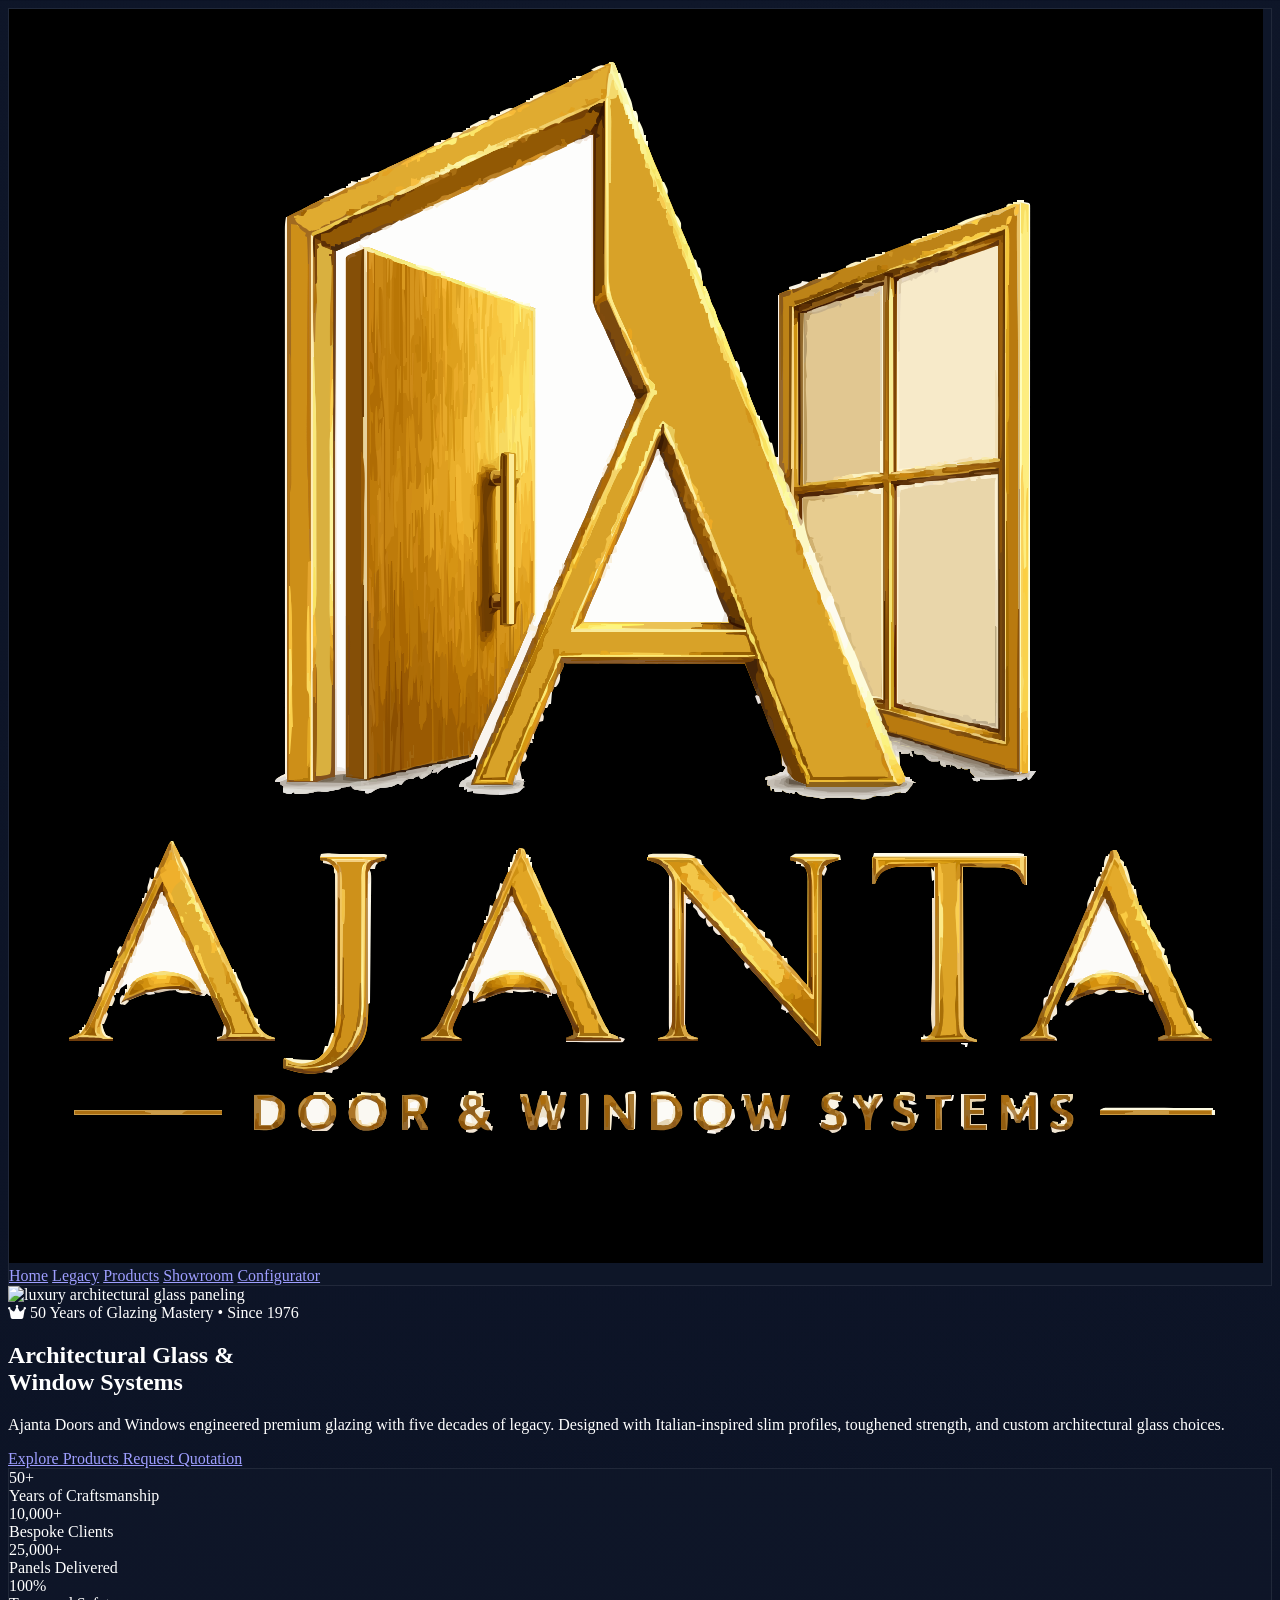
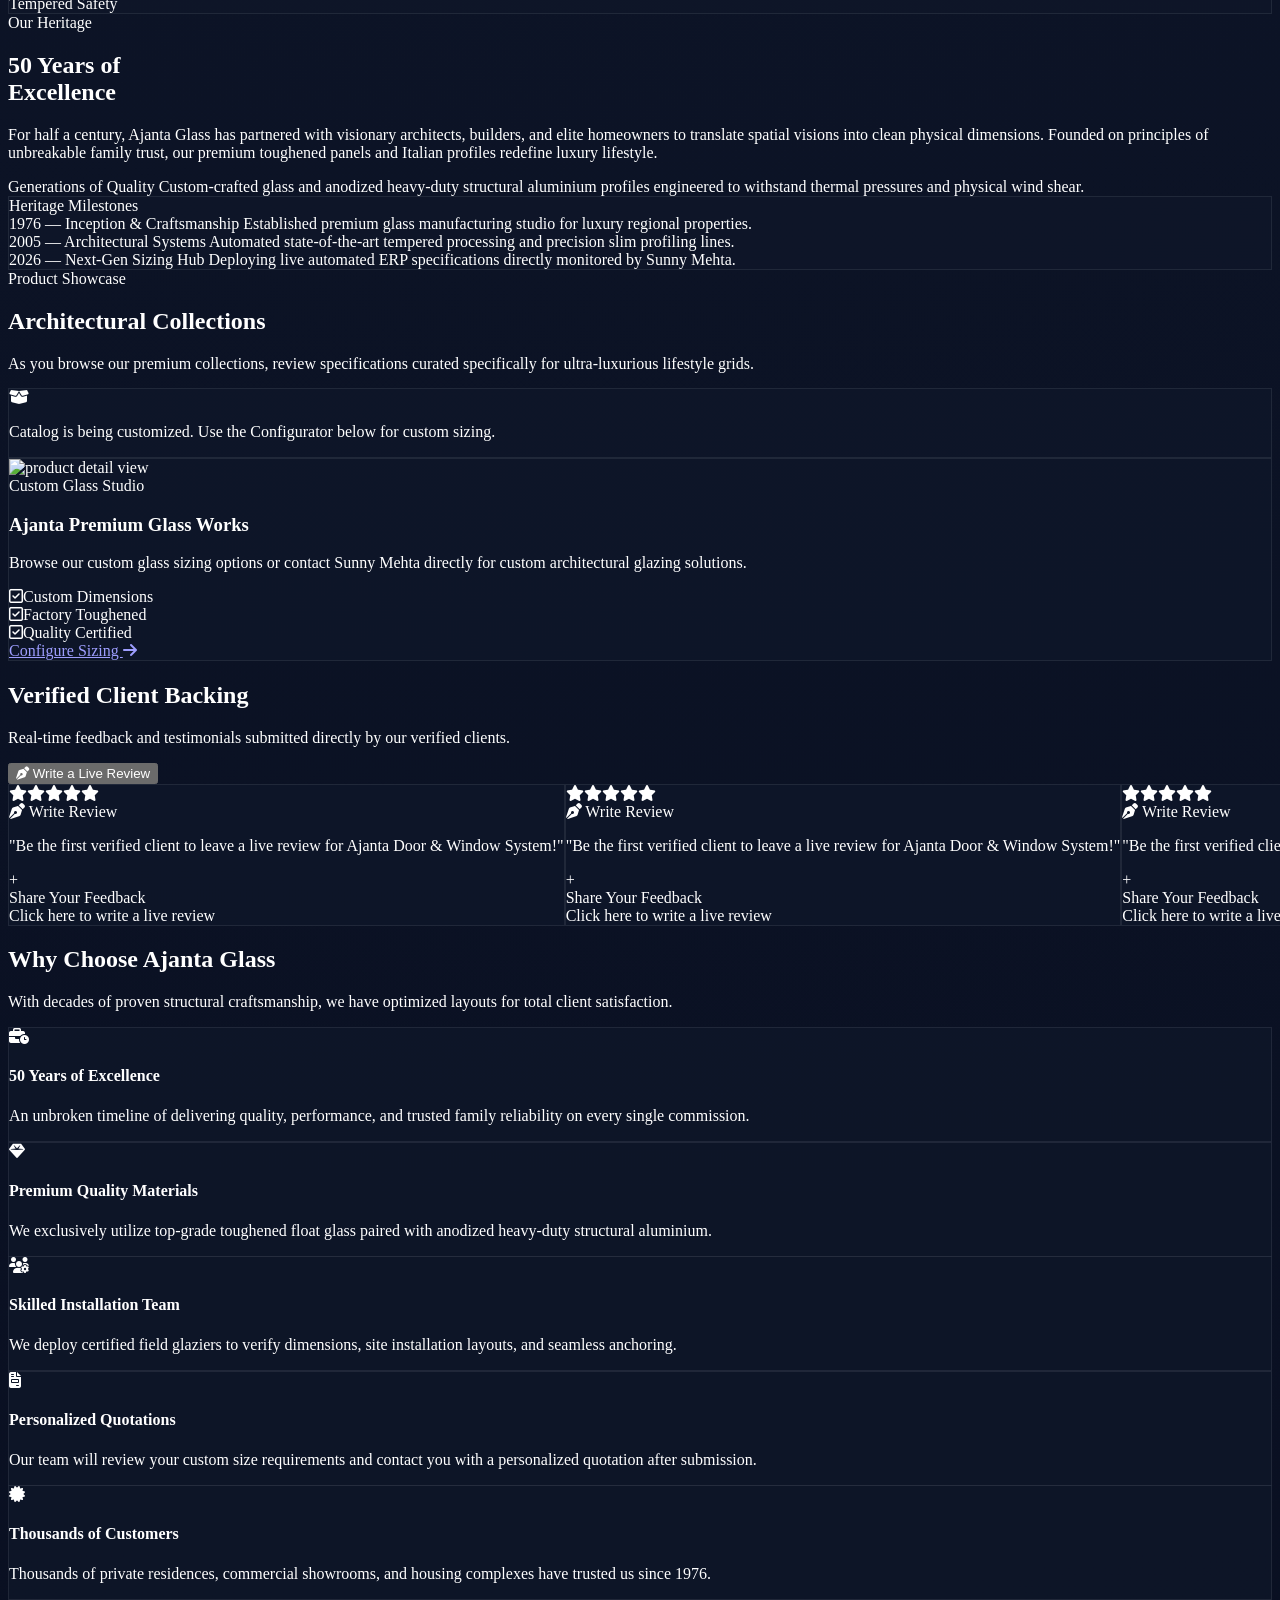
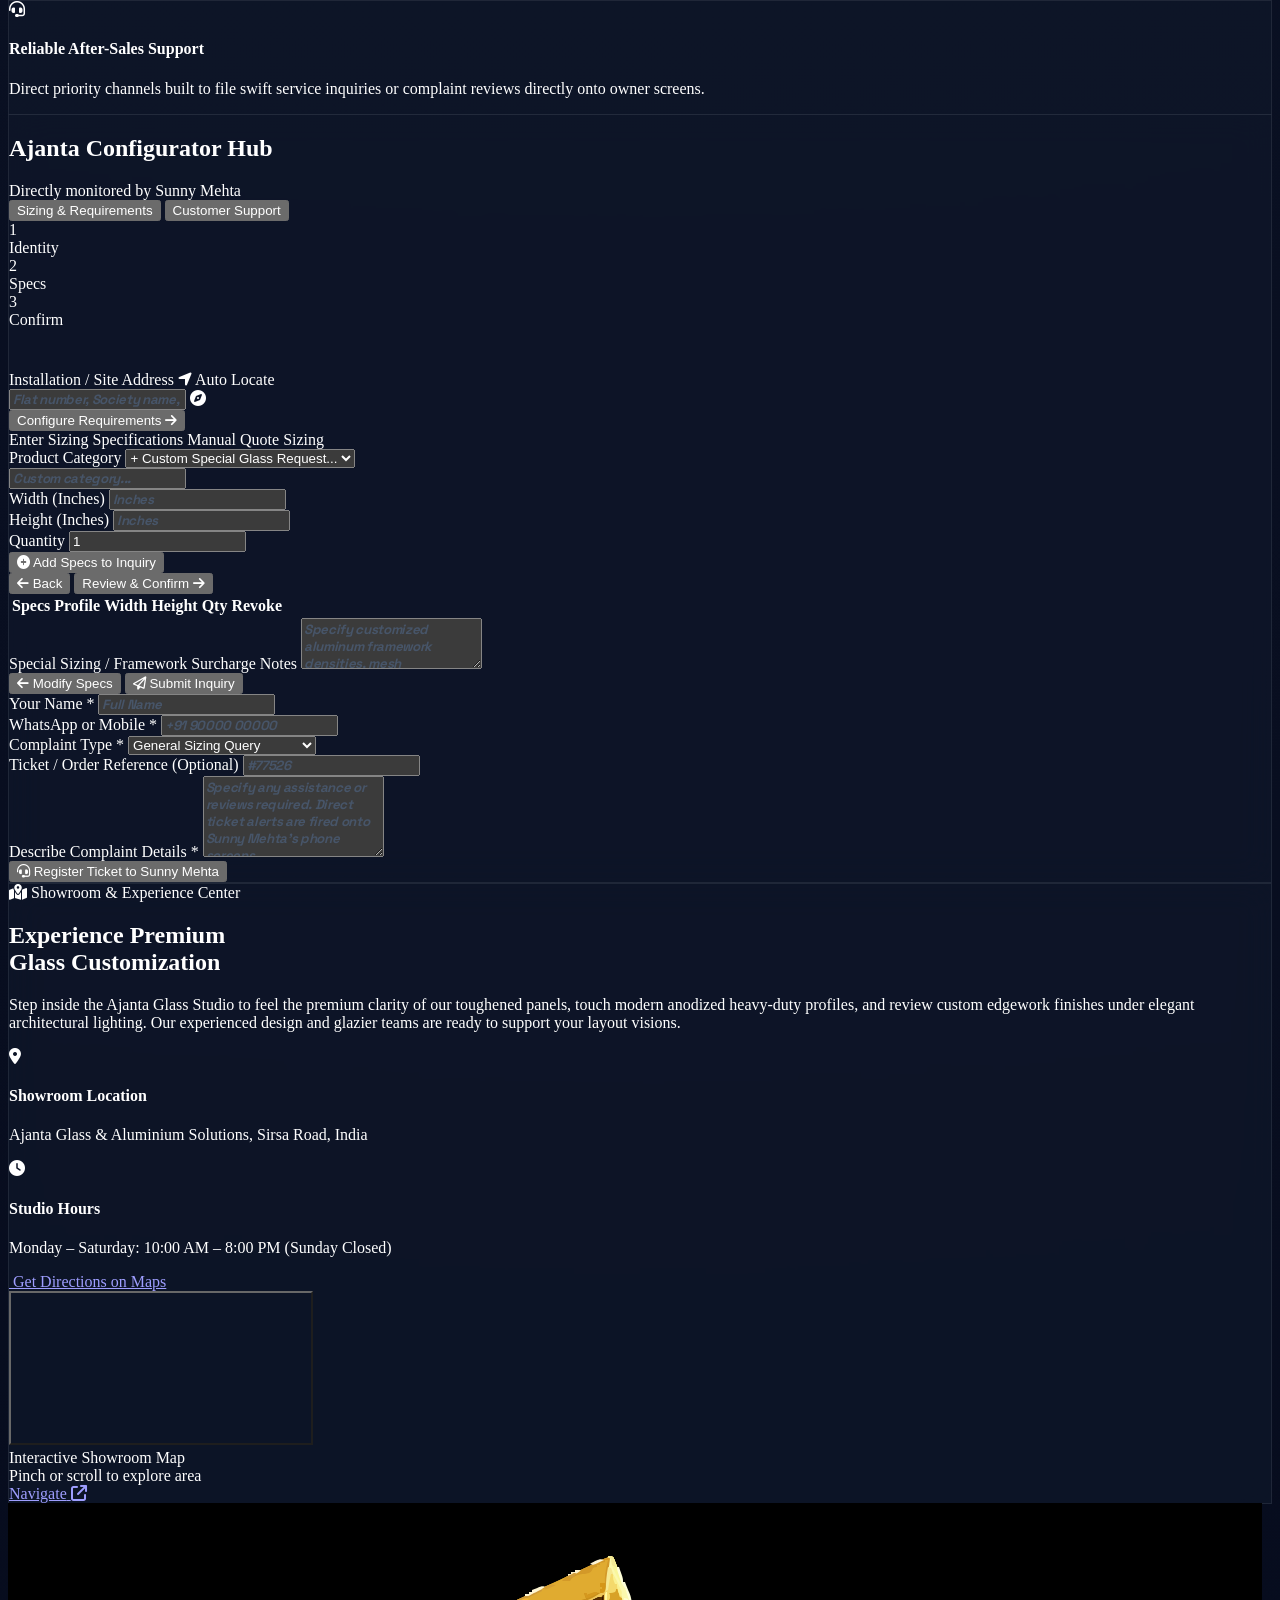
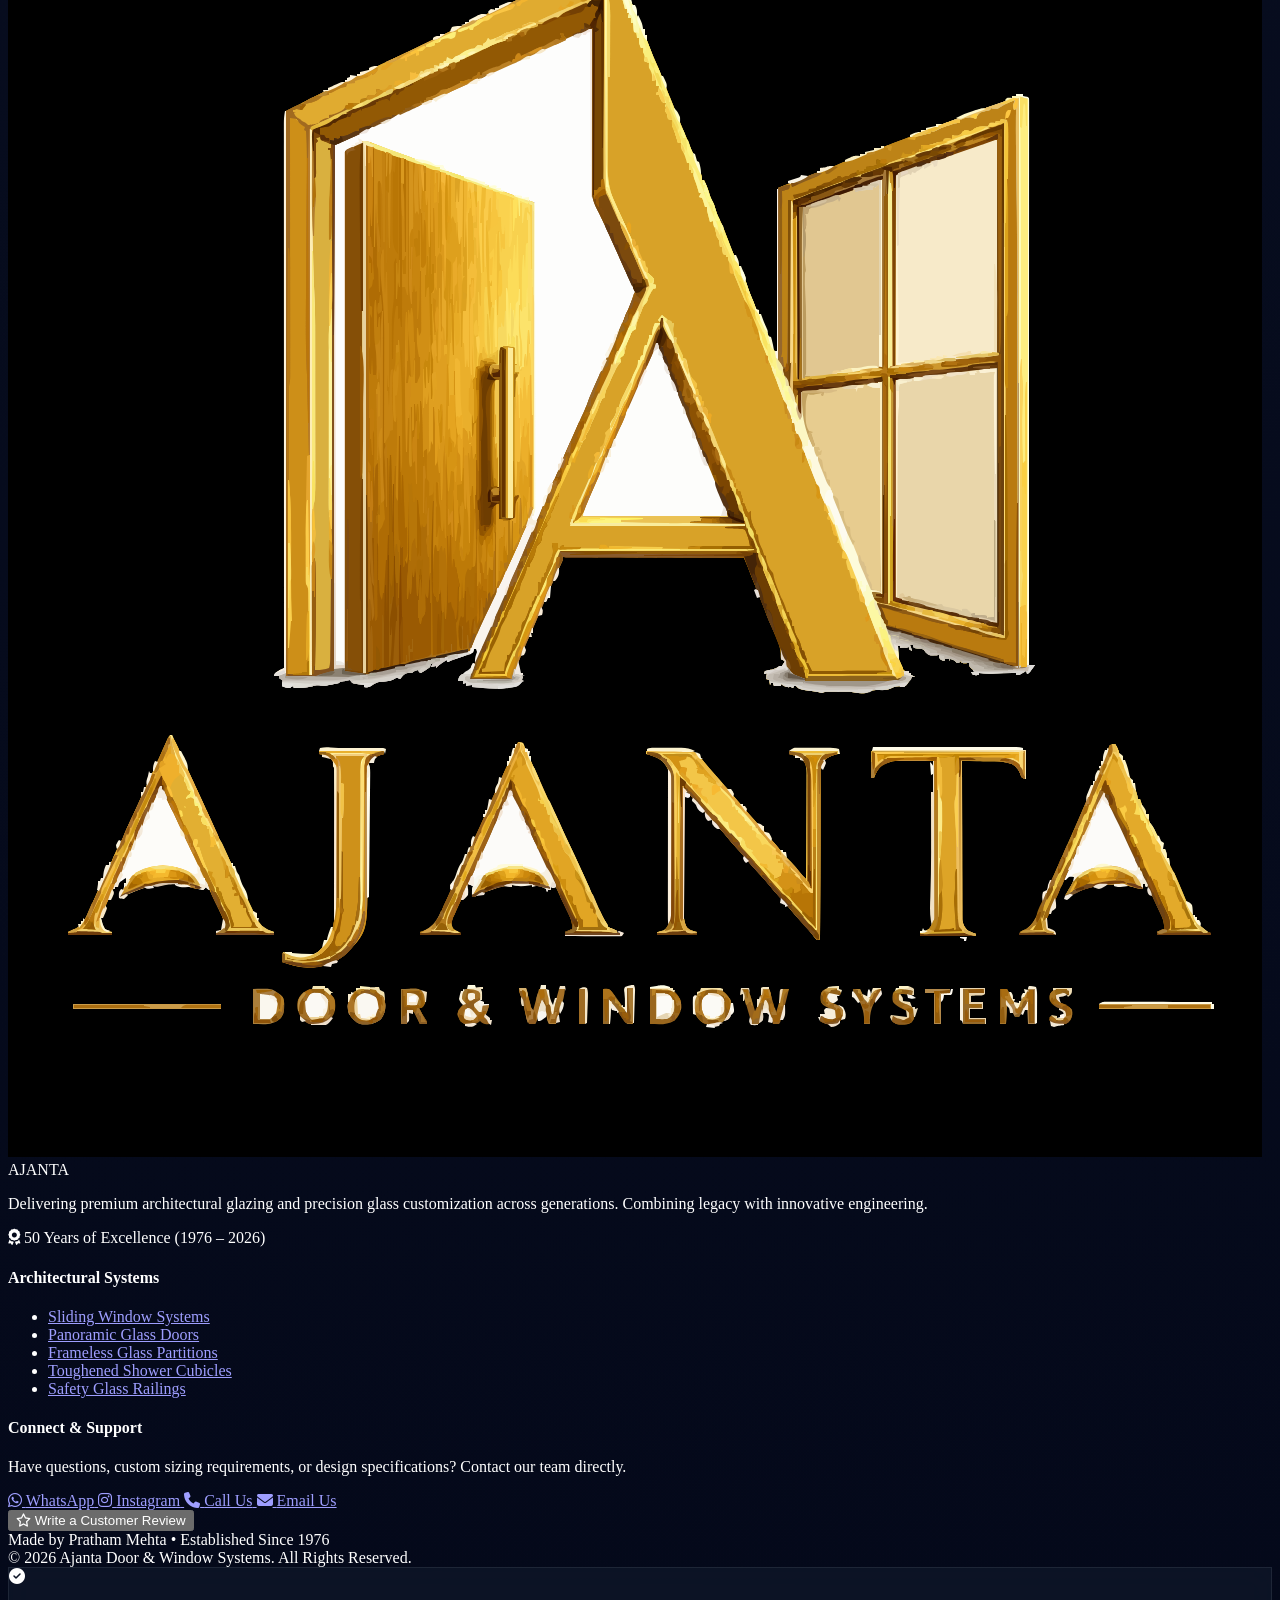
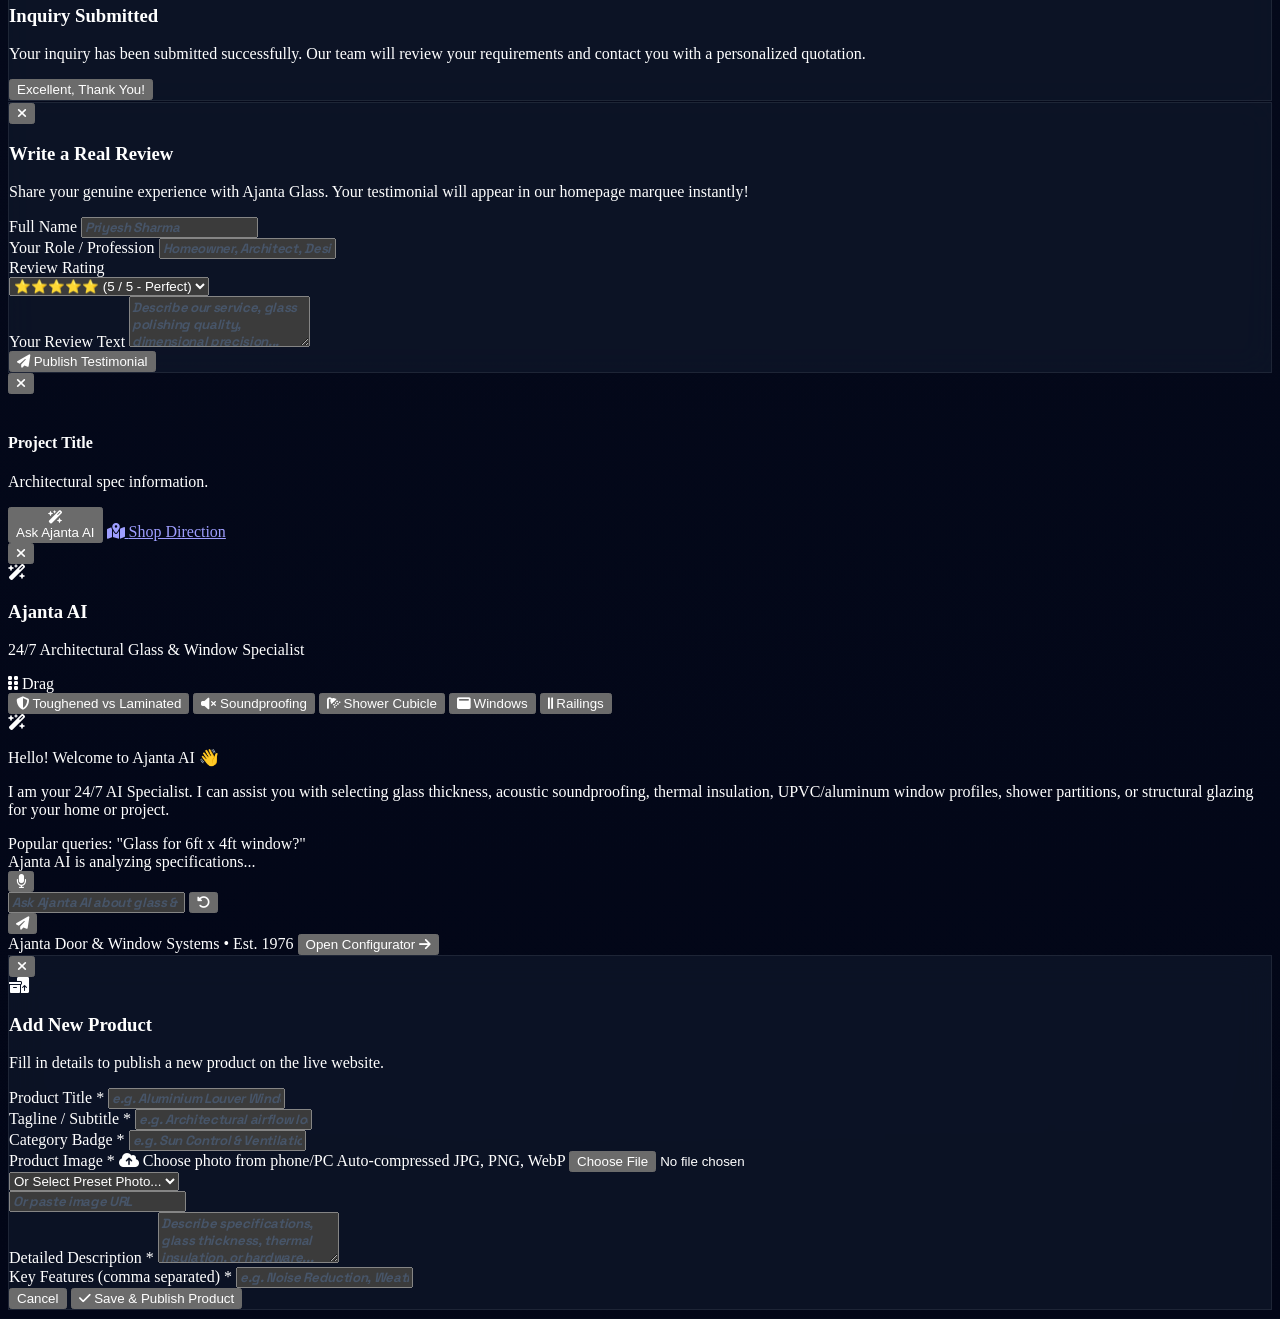
==== commit ae801417: "Update email link in index.html" ====
--- a/index.html
+++ b/index.html
@@ -671,7 +671,7 @@
                     </a>
 
                     <!-- Email -->
-                    <a href="mailto:ajnatafenestration@gmail.com?subject=Inquiry%20-%20Ajanta%20Door%20%26%20Window%20System" onclick="openAjantaEmail(event)" class="flex items-center gap-2.5 bg-slate-900/90 hover:bg-cyan-950/40 text-slate-300 hover:text-cyan-400 border border-slate-800 hover:border-cyan-500/50 p-2.5 rounded-xl text-xs font-bold transition group cursor-pointer" title="Send email to ajnatafenestration@gmail.com">
+                    <a href="mailto:ajnatafenestration@gmail.com" onclick="openAjantaEmail(event)" class="flex items-center gap-2.5 bg-slate-900/90 hover:bg-cyan-950/40 text-slate-300 hover:text-cyan-400 border border-slate-800 hover:border-cyan-500/50 p-2.5 rounded-xl text-xs font-bold transition group cursor-pointer" title="Send email to ajnatafenestration@gmail.com">
                         <span class="w-7 h-7 rounded-lg bg-cyan-950/70 border border-cyan-500/30 text-cyan-400 flex items-center justify-center text-sm group-hover:scale-110 transition shrink-0">
                             <i class="fa-solid fa-envelope"></i>
                         </span>
@@ -992,4 +992,4 @@
     </div>
 
 </body>
-</html>+</html>
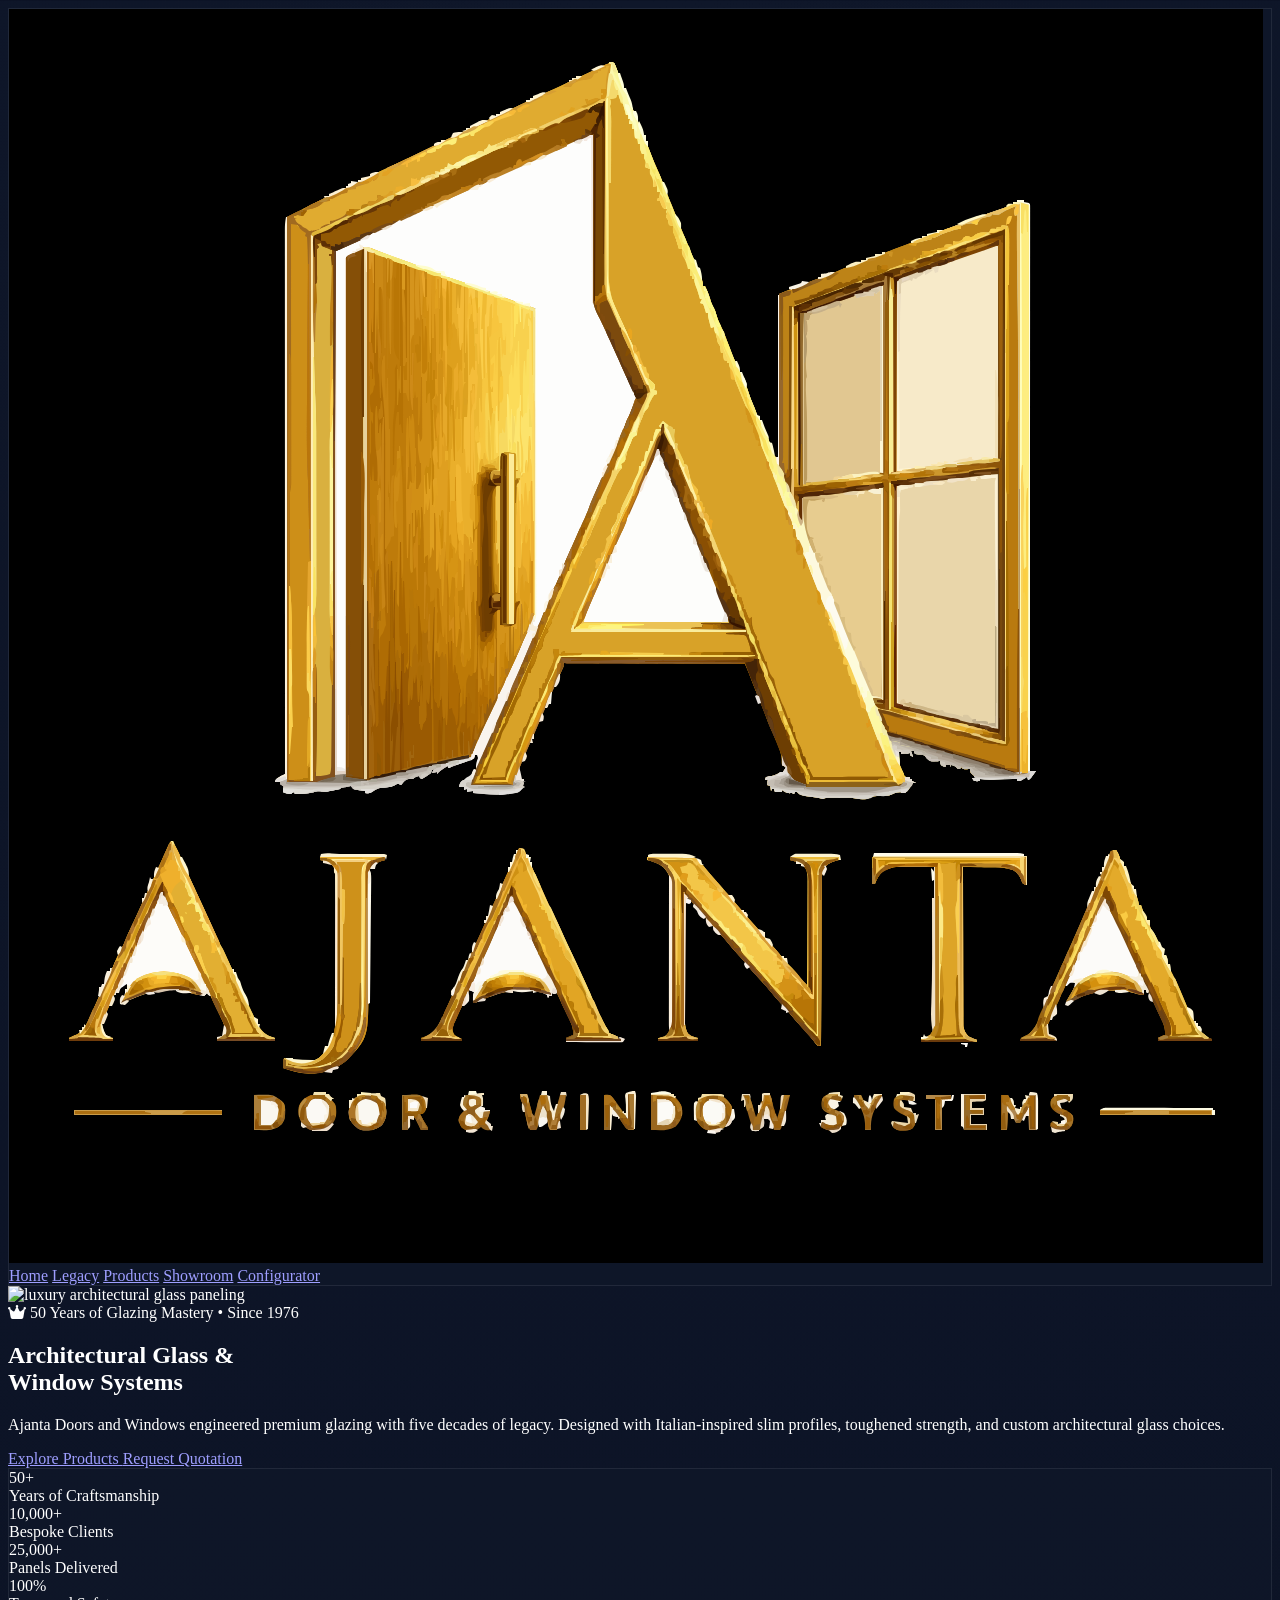
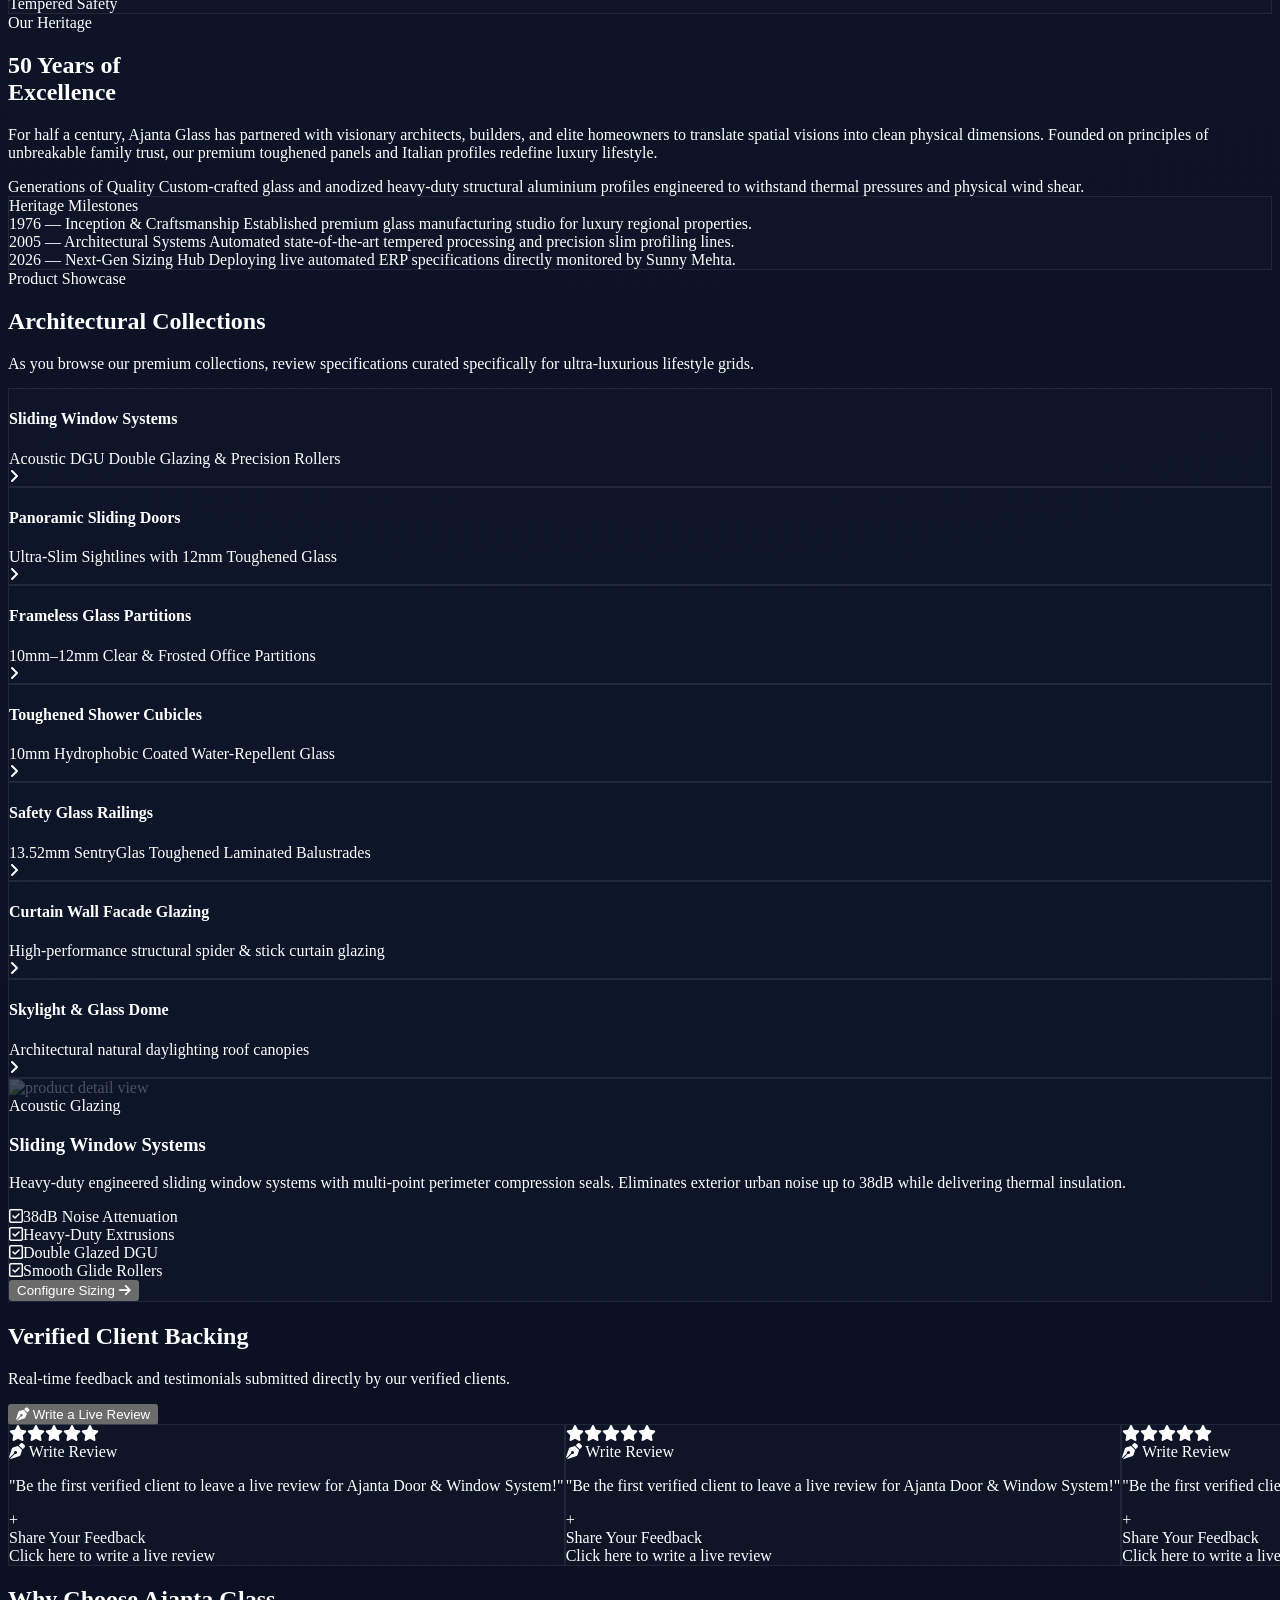
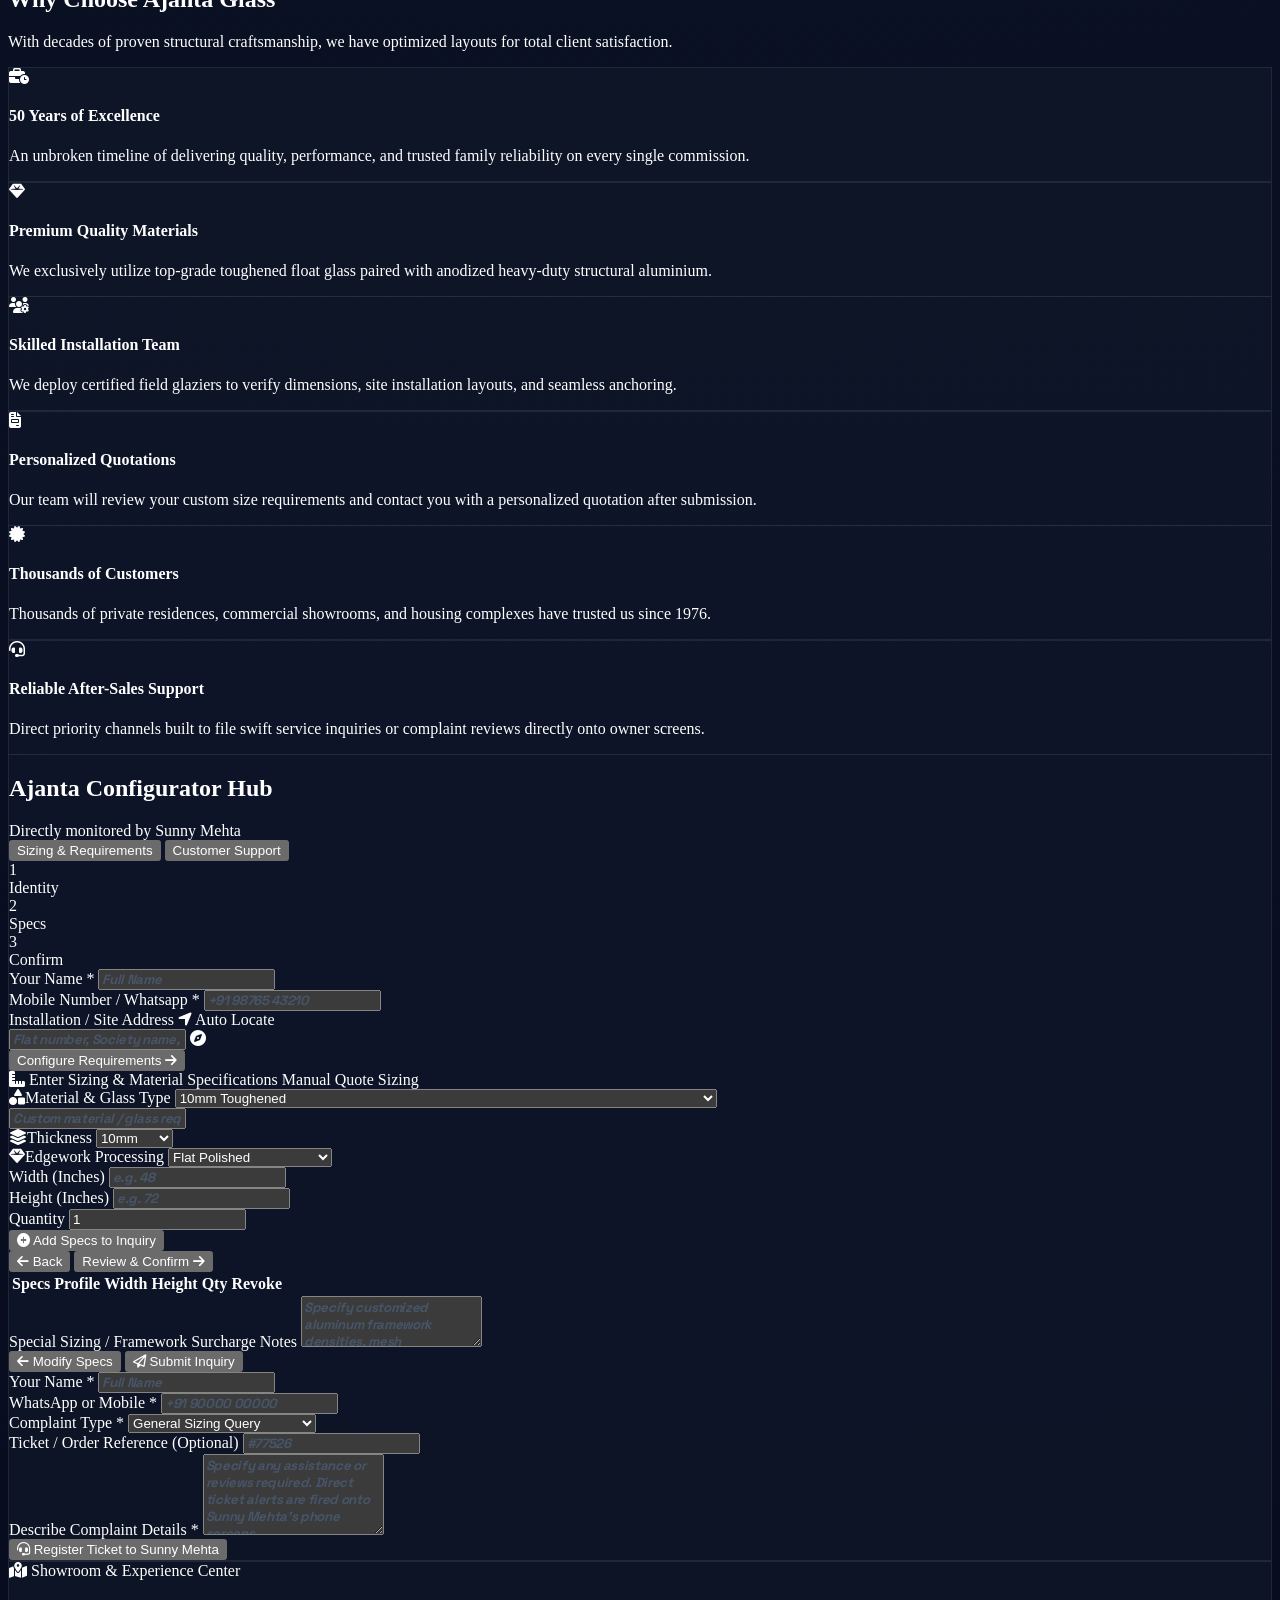
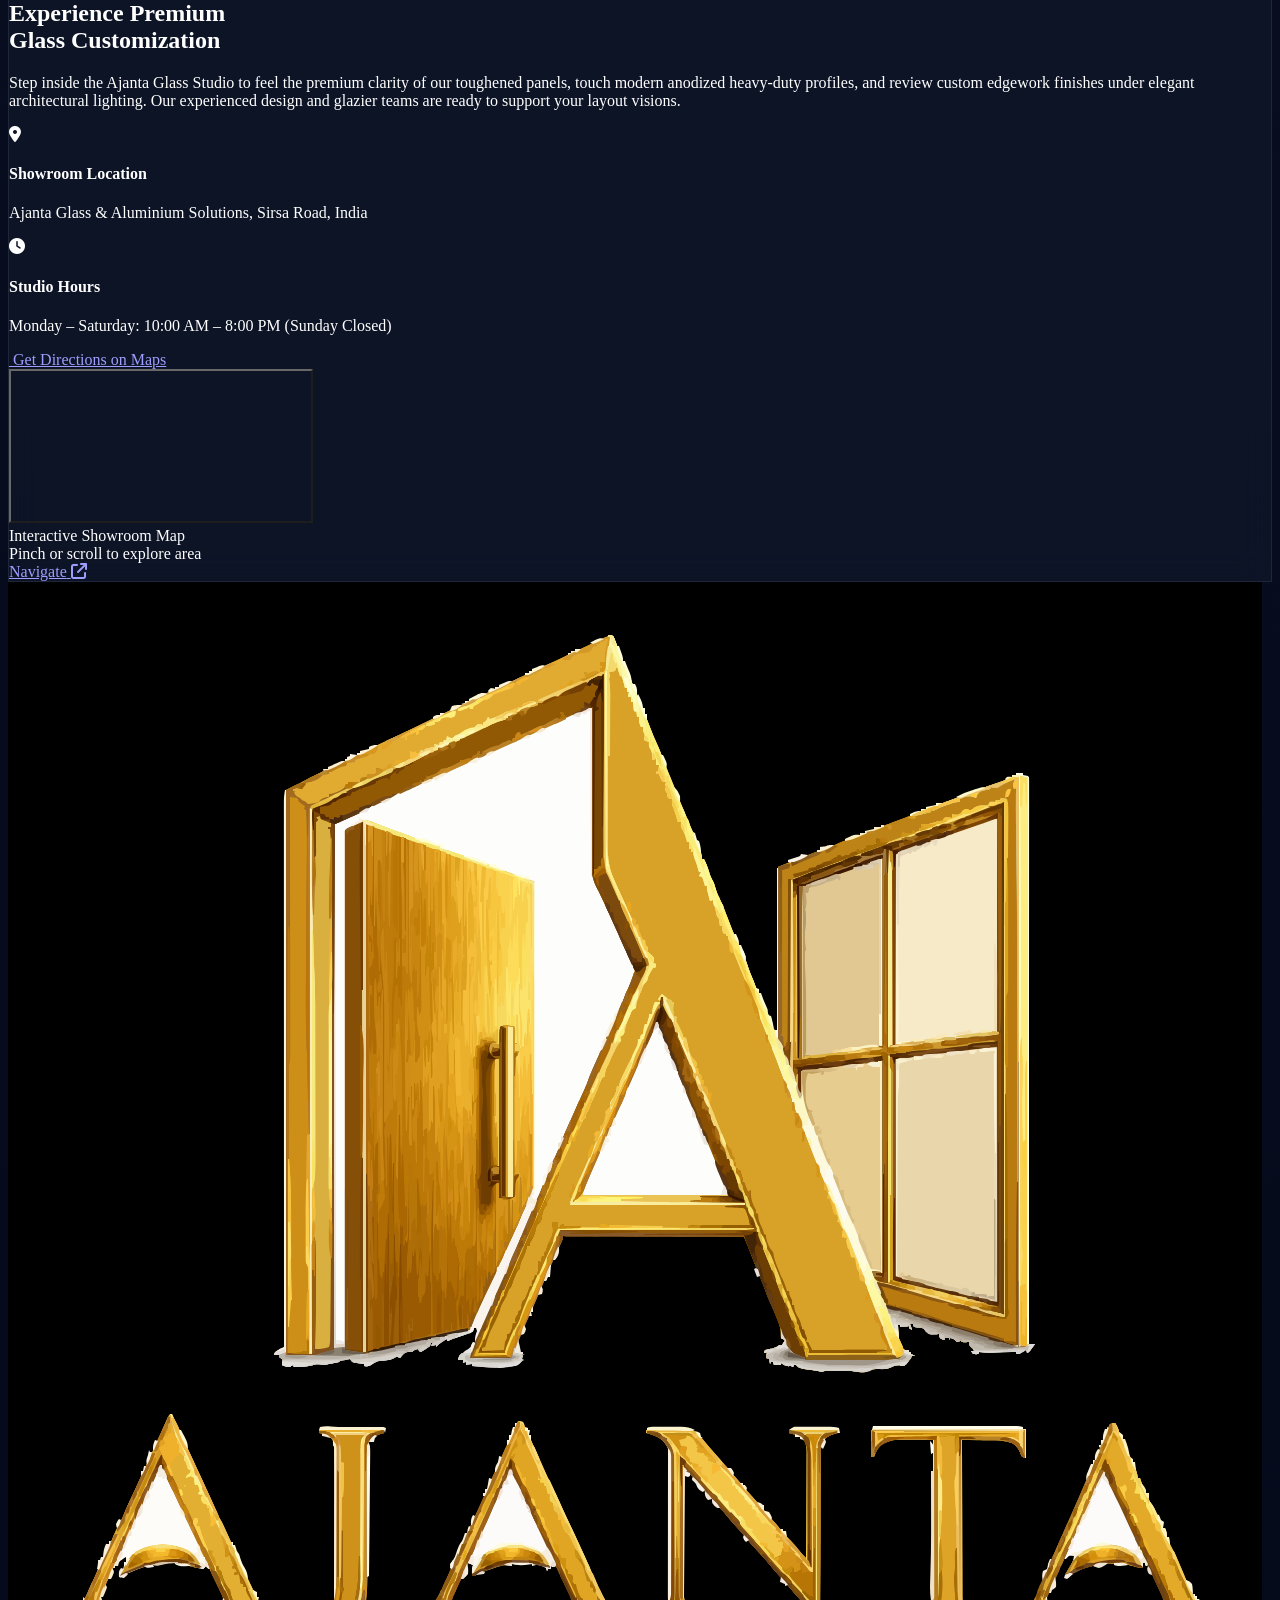
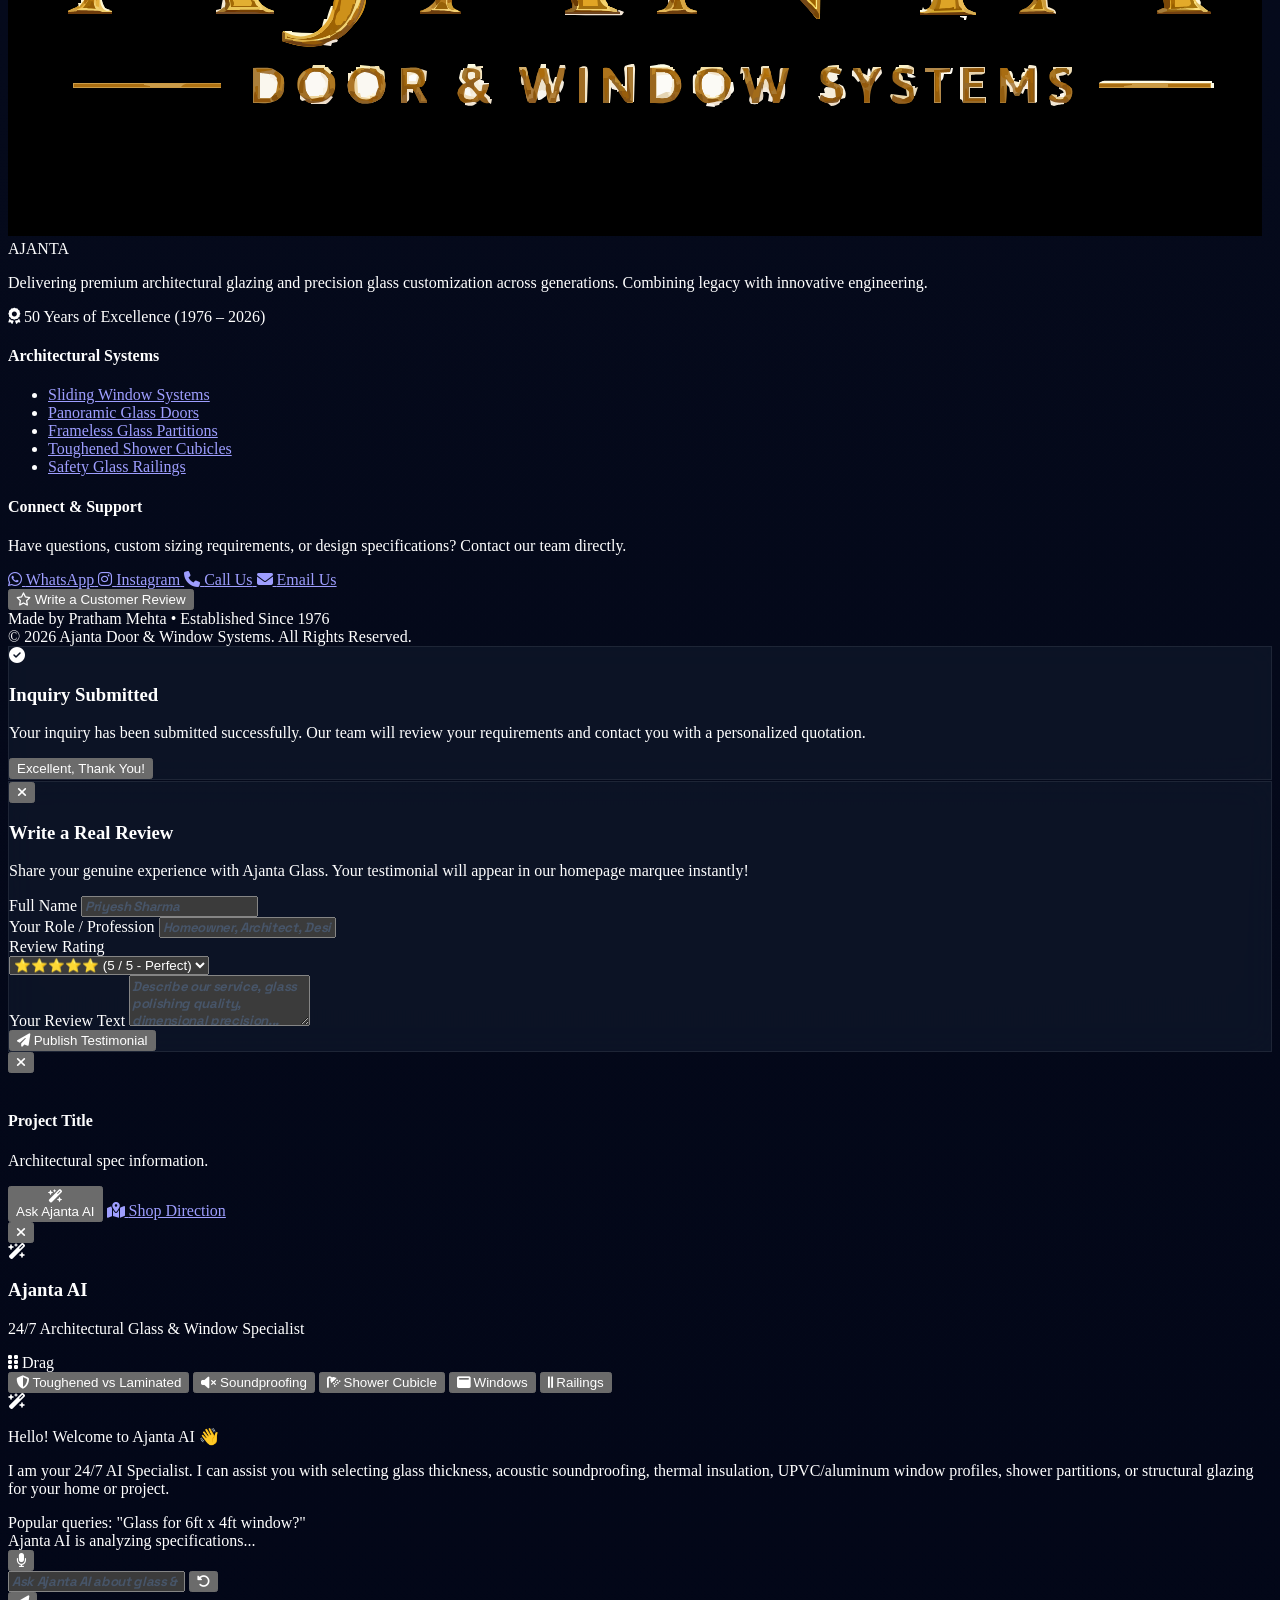
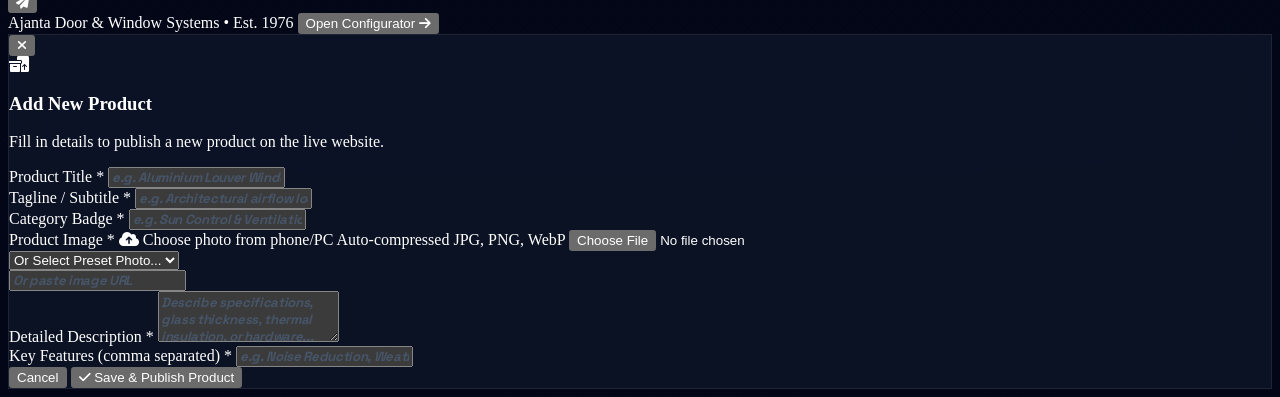
==== commit 6cb03b72: "Add files via upload" ====
--- a/index.html
+++ b/index.html
@@ -228,9 +228,9 @@
                 </div>
 
                 <div class="relative z-10 pt-6 flex justify-end">
-                    <a href="#configurator" class="bg-gradient-to-r from-cyan-600 to-cyan-850 hover:from-[#00B8D9] hover:to-cyan-650 text-white text-[11px] font-bold tracking-widest px-6 py-3.5 rounded-xl transition uppercase">
+                    <button onclick="configureSelectedSpotlightProduct()" class="bg-gradient-to-r from-cyan-600 to-cyan-850 hover:from-[#00B8D9] hover:to-cyan-650 text-white text-[11px] font-bold tracking-widest px-6 py-3.5 rounded-xl transition uppercase cursor-pointer">
                         Configure Sizing <i class="fa-solid fa-arrow-right ml-2"></i>
-                    </a>
+                    </button>
                 </div>
             </div>
         </div>
@@ -396,37 +396,77 @@
                         <!-- Live SPEC PANEL -->
                         <div class="bg-slate-900/40 border border-slate-850 p-5 rounded-2xl space-y-4">
                             <div class="flex items-center justify-between border-b border-white/5 pb-3">
-                                <span class="text-xs font-bold text-cyan-300">Enter Sizing Specifications</span>
+                                <span class="text-xs font-bold text-cyan-300 flex items-center gap-1.5">
+                                    <i class="fa-solid fa-ruler-combined text-cyan-400"></i> Enter Sizing &amp; Material Specifications
+                                </span>
                                 <span class="text-[10px] font-extrabold text-[#00B8D9] bg-slate-950 border border-slate-850 px-2 py-0.5 rounded">Manual Quote Sizing</span>
                             </div>
 
-                            <div class="space-y-4">
-                                <div>
-                                    <label class="text-[10px] font-bold text-slate-400 block mb-1">Product Category</label>
-                                    <select id="itemCategory" onchange="handleCategoryChange()" class="w-full px-3 py-2.5 bg-slate-950/90 border border-slate-850 rounded-xl text-xs text-white focus:outline-none">
+                            <!-- Options Grid: Material/Type, Thickness, Edgework -->
+                            <div class="grid grid-cols-1 sm:grid-cols-3 gap-3">
+                                <!-- Material & Glass Type -->
+                                <div class="sm:col-span-1">
+                                    <label class="text-[10px] font-bold text-slate-400 block mb-1">
+                                        <i class="fa-solid fa-shapes text-cyan-400 mr-1"></i>Material &amp; Glass Type
+                                    </label>
+                                    <select id="itemCategory" onchange="handleCategoryChange()" class="w-full px-3 py-2.5 bg-slate-950/90 border border-slate-850 hover:border-cyan-500/50 rounded-xl text-xs text-white focus:outline-none focus:border-cyan-500 transition">
+                                        <option value="5mm Clear">5mm Clear</option>
+                                        <option value="8mm Clear">8mm Clear</option>
+                                        <option value="10mm Toughened" selected>10mm Toughened</option>
+                                        <option value="12mm Toughened">12mm Toughened</option>
                                         <option value="Sliding Window">Sliding Window</option>
-                                        <option value="Sliding Door">Sliding Door</option>
                                         <option value="Casement Door">Casement Door</option>
-                                        <option value="Fixed Partition">Fixed Glass Partition</option>
-                                        <option value="Glass Railing">Balcony Glass Railing</option>
-                                        <option value="Shower Cubicle">Shower Cubicle</option>
-                                        <option value="Mirror">Mirror / Toughened Glass</option>
-                                        <option value="CUSTOM_ITEM">+ Custom product select...</option>
+                                        <option value="Fixed Glass">Fixed Glass</option>
+                                        <option value="Frosted Glass">Frosted Glass</option>
+                                        <option value="Laminated Glass">Laminated Glass</option>
+                                        <option value="Reflective Glass">Reflective Glass</option>
+                                        <option value="Mirror">Mirror</option>
+                                        <option value="ACP">ACP</option>
+                                        <option value="CUSTOM_ITEM">+ Custom / Special Request...</option>
                                     </select>
                                     <div id="customCategoryContainer" class="mt-2 hidden">
-                                        <input id="customCategoryInput" type="text" placeholder="Custom category..." class="w-full px-2.5 py-2 hover:border-cyan-500 rounded-lg text-xs glass-input">
+                                        <input id="customCategoryInput" type="text" placeholder="Custom material / glass request..." class="w-full px-2.5 py-2 hover:border-cyan-500 rounded-lg text-xs glass-input">
                                     </div>
                                 </div>
-                            </div>
-
-                            <div class="grid grid-cols-3 gap-3">
+
+                                <!-- Thickness Selection -->
+                                <div>
+                                    <label class="text-[10px] font-bold text-slate-400 block mb-1">
+                                        <i class="fa-solid fa-layer-group text-cyan-400 mr-1"></i>Thickness
+                                    </label>
+                                    <select id="itemThickness" class="w-full px-3 py-2.5 bg-slate-950/90 border border-slate-850 hover:border-cyan-500/50 rounded-xl text-xs text-white focus:outline-none focus:border-cyan-500 transition">
+                                        <option value="Standard">Standard</option>
+                                        <option value="5mm">5mm</option>
+                                        <option value="8mm">8mm</option>
+                                        <option value="10mm" selected>10mm</option>
+                                        <option value="12mm">12mm</option>
+                                    </select>
+                                </div>
+
+                                <!-- Edgework Processing -->
+                                <div>
+                                    <label class="text-[10px] font-bold text-slate-400 block mb-1">
+                                        <i class="fa-solid fa-gem text-cyan-400 mr-1"></i>Edgework Processing
+                                    </label>
+                                    <select id="itemEdgework" class="w-full px-3 py-2.5 bg-slate-950/90 border border-slate-850 hover:border-cyan-500/50 rounded-xl text-xs text-white focus:outline-none focus:border-cyan-500 transition">
+                                        <option value="None (Rough/Standard)">None (Rough/Standard)</option>
+                                        <option value="Seamed">Seamed</option>
+                                        <option value="Flat Polished" selected>Flat Polished</option>
+                                        <option value="Beveled Polished">Beveled Polished</option>
+                                        <option value="Mitered">Mitered</option>
+                                    </select>
+                                </div>
+                            </div>
+
+                            <!-- Dimensions & Quantity -->
+                            <div class="grid grid-cols-3 gap-3 pt-1">
                                 <div>
                                     <label class="text-[10px] font-bold text-slate-400 block mb-1">Width (Inches)</label>
-                                    <input id="itemWidth" type="number" step="0.1" placeholder="Inches" class="w-full px-2.5 py-2 rounded-lg text-xs glass-input font-bold text-center">
+                                    <input id="itemWidth" type="number" step="0.1" placeholder="e.g. 48" class="w-full px-2.5 py-2 rounded-lg text-xs glass-input font-bold text-center">
                                 </div>
                                 <div>
                                     <label class="text-[10px] font-bold text-slate-400 block mb-1">Height (Inches)</label>
-                                    <input id="itemHeight" type="number" step="0.1" placeholder="Inches" class="w-full px-2.5 py-2 rounded-lg text-xs glass-input font-bold text-center">
+                                    <input id="itemHeight" type="number" step="0.1" placeholder="e.g. 72" class="w-full px-2.5 py-2 rounded-lg text-xs glass-input font-bold text-center">
                                 </div>
                                 <div>
                                     <label class="text-[10px] font-bold text-slate-400 block mb-1">Quantity</label>
@@ -435,7 +475,7 @@
                             </div>
 
                             <div class="flex justify-end pt-1">
-                                <button type="button" onclick="addSpecLineItem()" class="bg-gradient-to-r from-cyan-600 to-cyan-850 hover:from-[#00B8D9] hover:to-cyan-650 text-white font-bold text-[11px] px-5 py-2.5 rounded-xl transition duration-200">
+                                <button type="button" onclick="addSpecLineItem()" class="bg-gradient-to-r from-cyan-600 to-cyan-850 hover:from-[#00B8D9] hover:to-cyan-650 text-white font-bold text-[11px] px-5 py-2.5 rounded-xl transition duration-200 cursor-pointer shadow-lg shadow-cyan-900/30 flex items-center gap-1.5">
                                     <i class="fa fa-circle-plus"></i> Add Specs to Inquiry
                                 </button>
                             </div>
@@ -443,11 +483,11 @@
 
                         <!-- Step navigation controls -->
                         <div class="pt-4 flex justify-between items-center">
-                            <button type="button" onclick="setWizardStep(1)" class="text-slate-400 hover:text-white font-bold text-xs transition px-4 py-2 uppercase tracking-wider">
+                            <button type="button" onclick="setWizardStep(1)" class="text-slate-400 hover:text-white font-bold text-xs transition px-4 py-2 uppercase tracking-wider cursor-pointer">
                                 <i class="fa-solid fa-arrow-left mr-1"></i> Back
                             </button>
-                            <button type="button" onclick="setWizardStep(3)" class="bg-white hover:bg-slate-200 text-slate-950 font-bold text-xs px-6 py-3.5 rounded-xl transition duration-200 tracking-wider uppercase">
-                                Review & Confirm <i class="fa-solid fa-arrow-right ml-1.5"></i>
+                            <button type="button" onclick="setWizardStep(3)" class="bg-white hover:bg-slate-200 text-slate-950 font-bold text-xs px-6 py-3.5 rounded-xl transition duration-200 tracking-wider uppercase cursor-pointer">
+                                Review &amp; Confirm <i class="fa-solid fa-arrow-right ml-1.5"></i>
                             </button>
                         </div>
                     </div>
@@ -992,4 +1032,4 @@
     </div>
 
 </body>
-</html>
+</html>
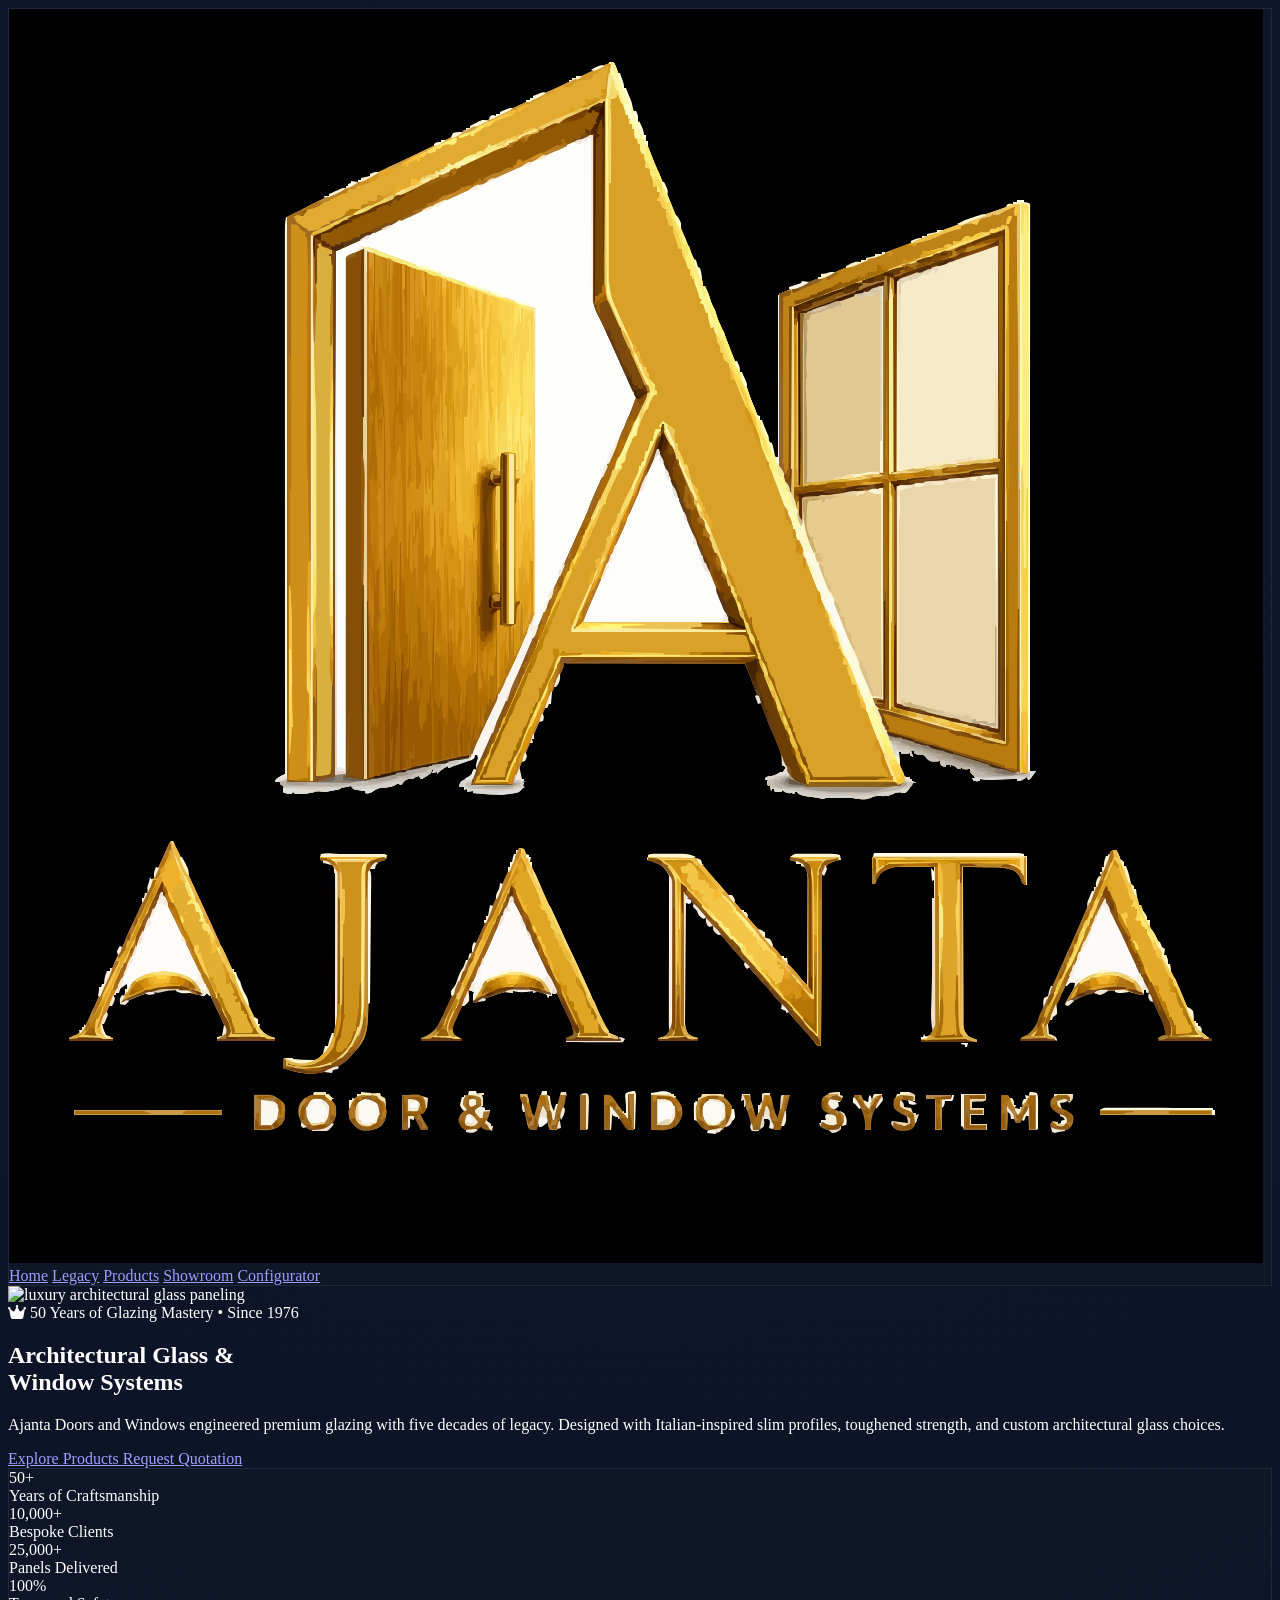
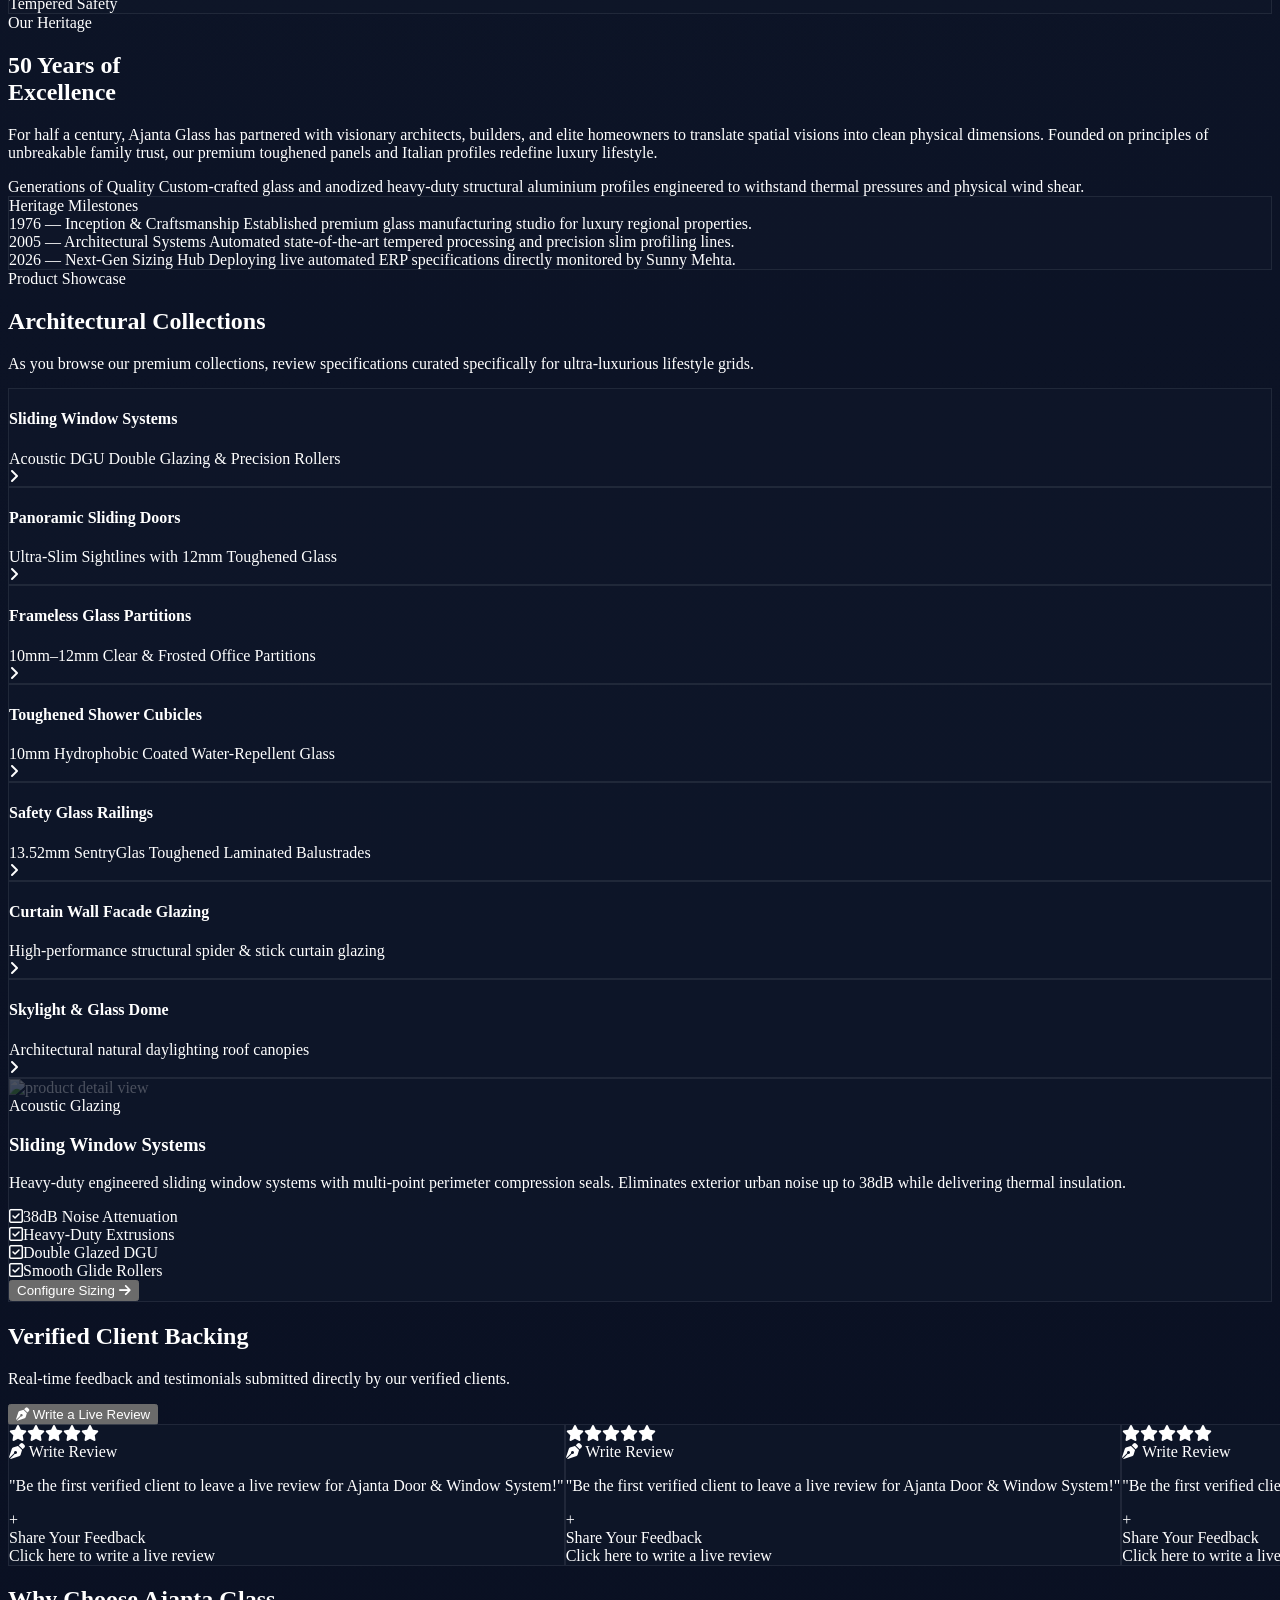
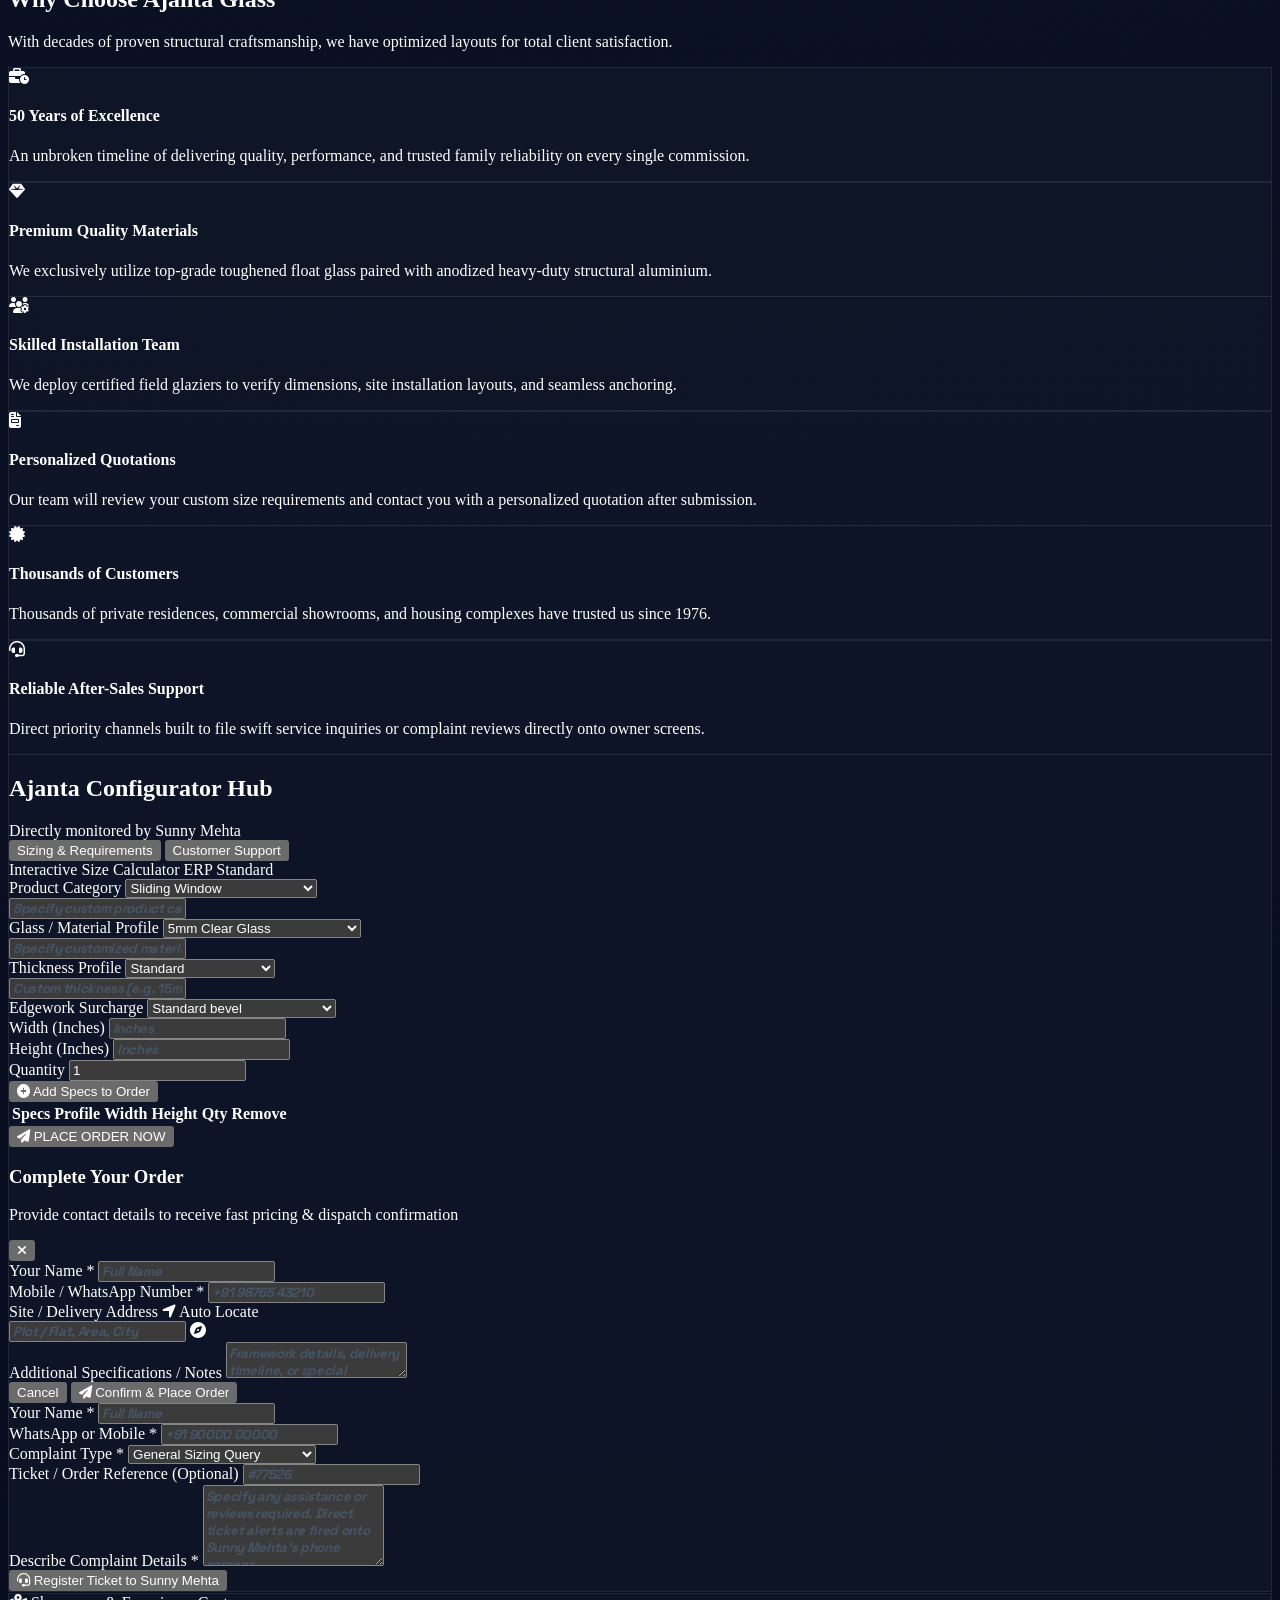
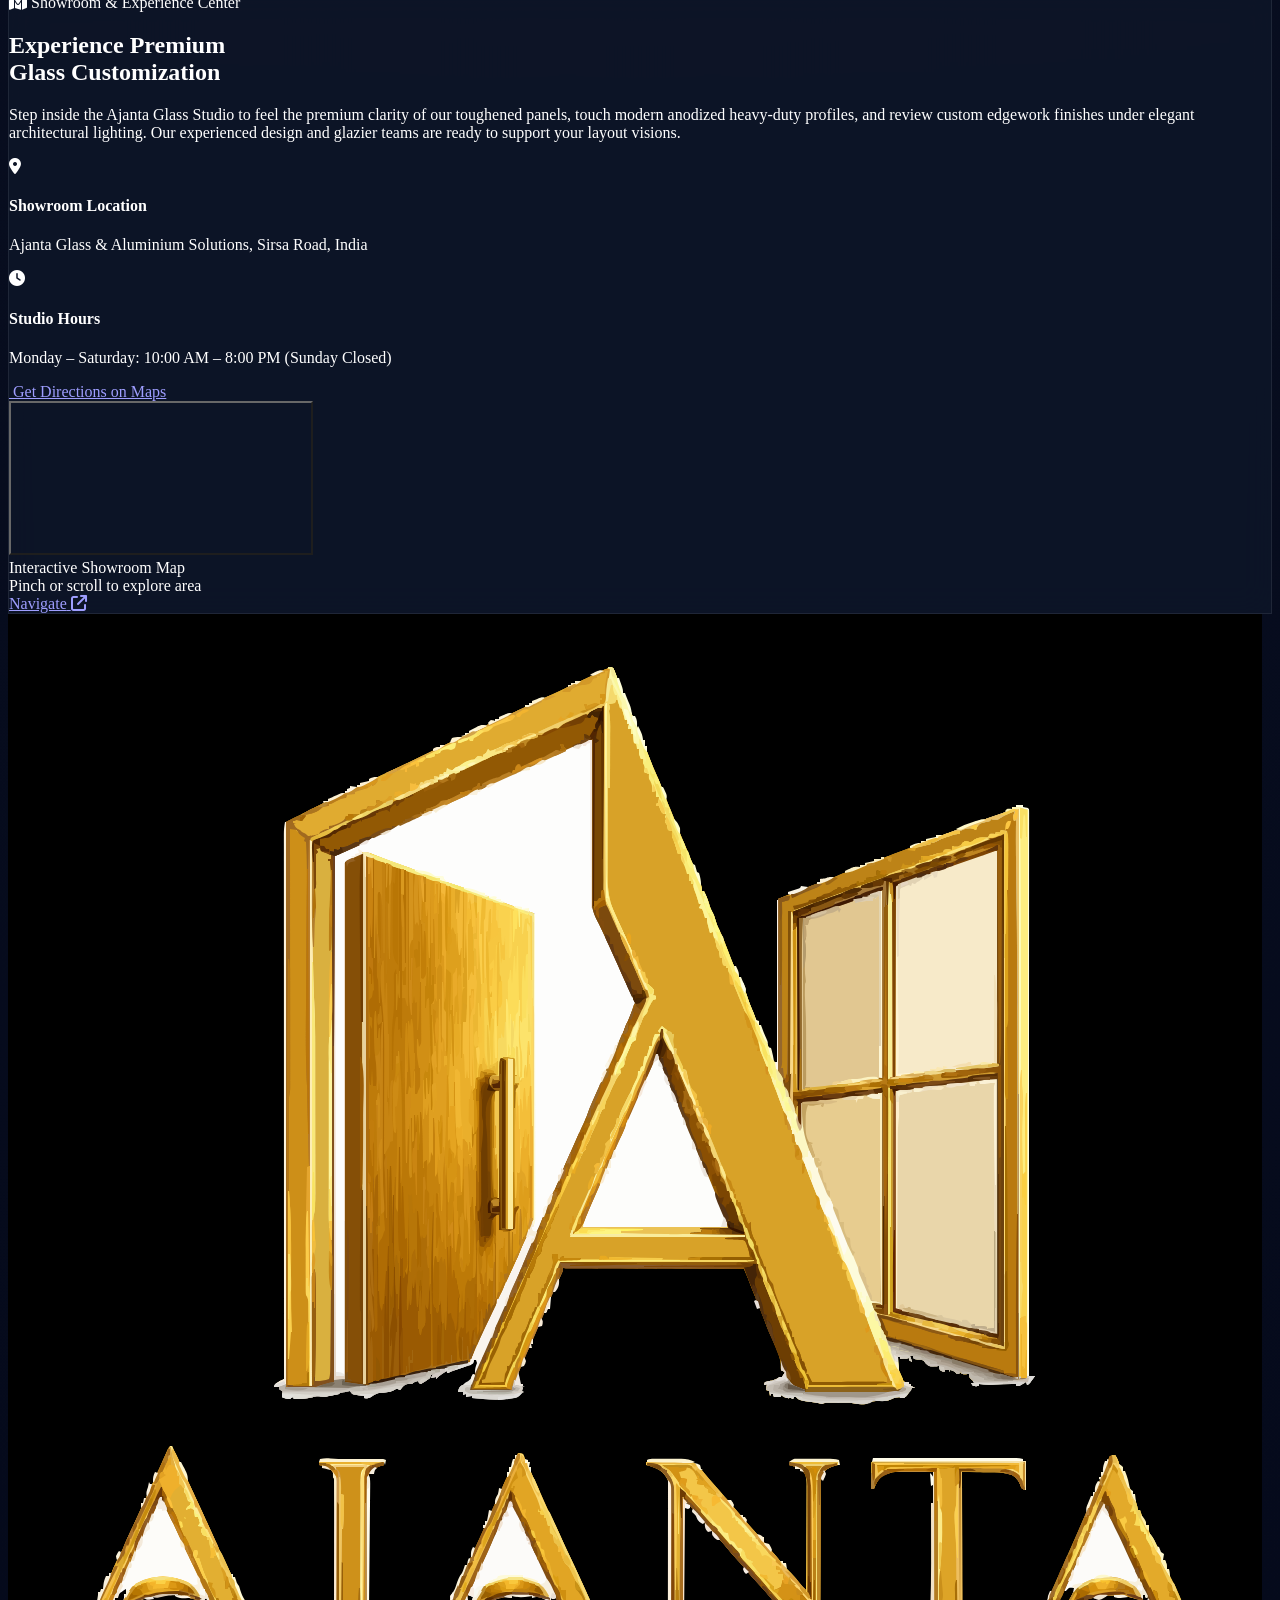
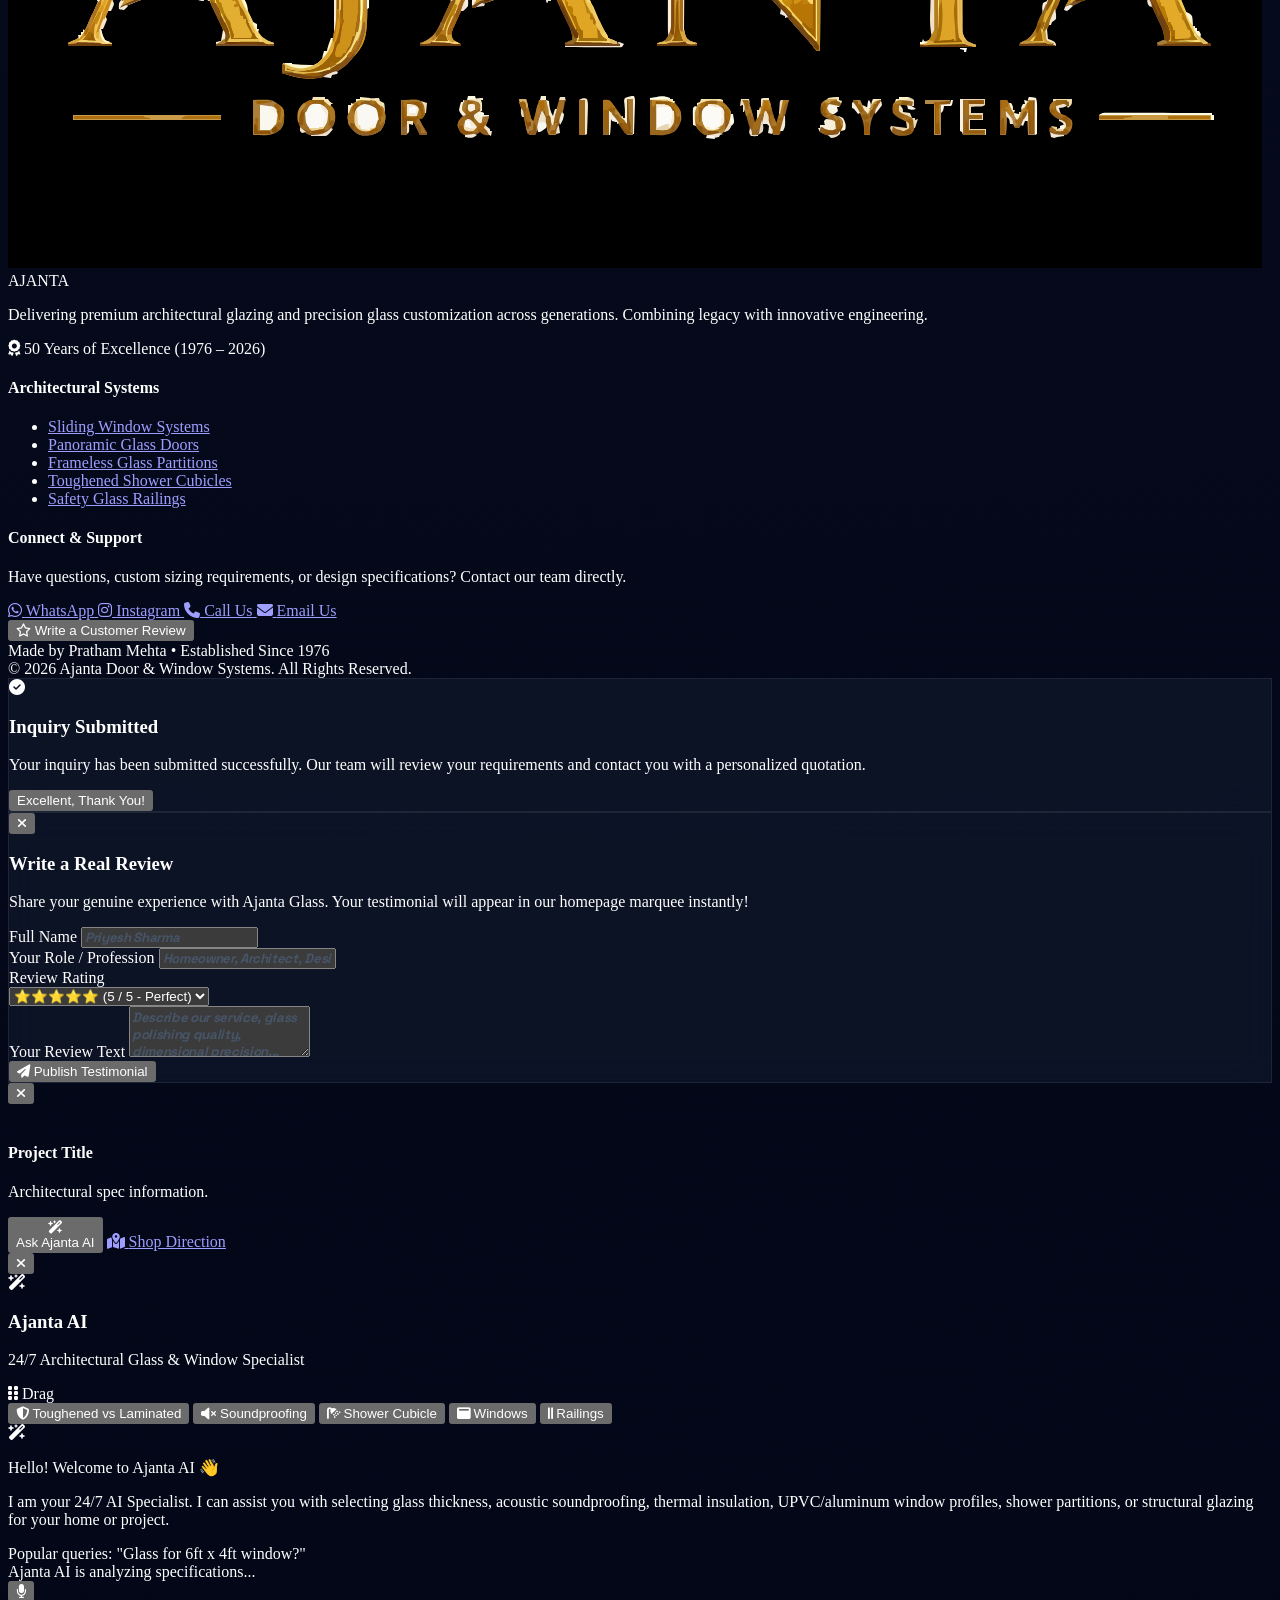
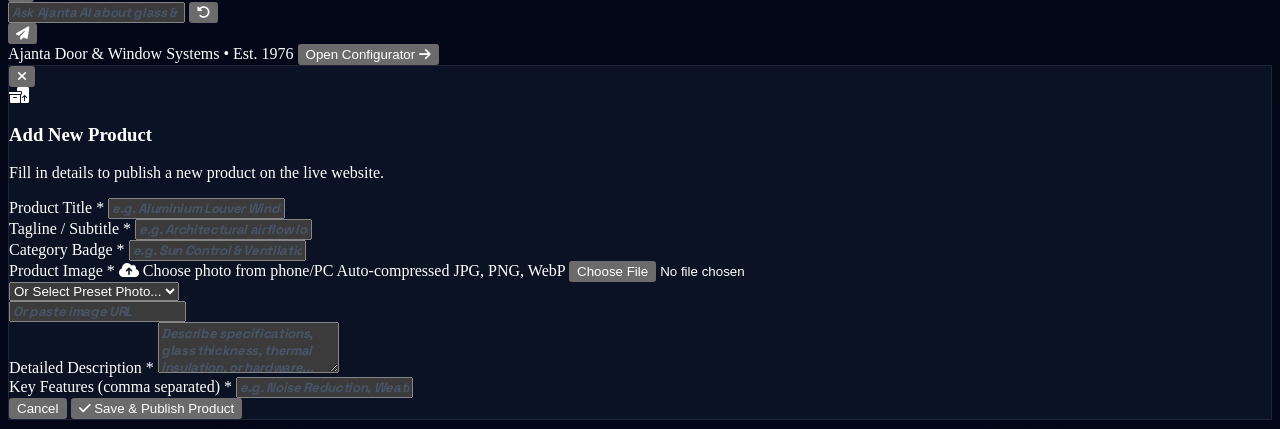
==== commit 76e2faf5: "Add files via upload" ====
--- a/index.html
+++ b/index.html
@@ -334,204 +334,194 @@
                 </div>
             </div>
 
-            <!-- TAB A: ESTIMATOR CONFIGURATOR FORM WITH MULTI-STEP WIZARD -->
-            <div id="quotingFormSection" class="transition-all duration-300 space-y-6">
-                
-                <!-- Elegant Step Indicators -->
-                <div class="flex items-center justify-between max-w-md mx-auto mb-10 relative px-2">
-                    <div class="absolute top-4 left-0 w-full h-[1px] bg-slate-850 z-0"></div>
-                    
-                    <div class="relative z-10 flex flex-col items-center gap-1.5">
-                        <div id="wizard-indicator-1" class="w-8 h-8 rounded-full bg-[#00B8D9] text-slate-950 flex items-center justify-center font-bold text-xs ring-4 ring-cyan-500/20">1</div>
-                        <span id="wizard-indicator-text-1" class="text-[10px] font-bold text-white uppercase tracking-wider">Identity</span>
-                    </div>
-                    <div class="relative z-10 flex flex-col items-center gap-1.5">
-                        <div id="wizard-indicator-2" class="w-8 h-8 rounded-full bg-slate-900 border border-slate-850 text-slate-500 flex items-center justify-center font-bold text-xs">2</div>
-                        <span id="wizard-indicator-text-2" class="text-[10px] font-semibold text-slate-600 uppercase tracking-wider">Specs</span>
-                    </div>
-                    <div class="relative z-10 flex flex-col items-center gap-1.5">
-                        <div id="wizard-indicator-3" class="w-8 h-8 rounded-full bg-slate-900 border border-slate-850 text-slate-500 flex items-center justify-center font-bold text-xs">3</div>
-                        <span id="wizard-indicator-text-3" class="text-[10px] font-semibold text-slate-600 uppercase tracking-wider">Confirm</span>
-                    </div>
-                </div>
-
-                <form id="requirementsForm" onsubmit="submitForm(event)" class="space-y-6">
-                    
-                    <!-- STEP 1: IDENTITY & GEOLOCATION -->
-                    <div id="wizard-step-1" class="space-y-6">
-                        <div class="grid sm:grid-cols-2 gap-6">
-                            <div class="space-y-2">
-                                <label class="text-[11px] font-bold text-slate-400 uppercase tracking-wider block">Your Name *</label>
-                                <input id="clientName" type="text" required placeholder="Full Name" class="w-full px-4 py-3.5 rounded-xl text-xs glass-input font-medium placeholder-slate-600">
+            <!-- DIRECT STANDALONE INTERACTIVE SIZE CALCULATOR CARD (MATCHING CLIENT VIDEO) -->
+            <div class="space-y-6">
+                <!-- Interactive Size Calculator Card -->
+                <div class="bg-[#0b0f19]/90 border border-slate-800/80 p-5 sm:p-7 rounded-2xl space-y-6 shadow-2xl backdrop-blur-md">
+                    <div class="flex items-center justify-between border-b border-white/10 pb-4">
+                        <span class="text-base sm:text-lg font-bold text-white tracking-wide flex items-center gap-2 font-display">
+                            Interactive Size Calculator
+                        </span>
+                        <span class="text-[11px] font-bold text-indigo-300 bg-indigo-950/70 border border-indigo-500/30 px-3 py-1 rounded-md tracking-wider">
+                            ERP Standard
+                        </span>
+                    </div>
+
+                    <!-- Row 1: Product Category & Glass / Material Profile -->
+                    <div class="grid grid-cols-1 sm:grid-cols-2 gap-4 sm:gap-6">
+                        <!-- Product Category -->
+                        <div class="space-y-1.5">
+                            <label class="text-xs font-semibold text-slate-300 block">Product Category</label>
+                            <select id="itemCategory" onchange="handleCategoryChange()" class="w-full px-4 py-3 bg-[#070a12] border border-slate-800 hover:border-indigo-500/60 rounded-xl text-xs sm:text-sm text-white focus:outline-none focus:border-indigo-500 transition shadow-inner">
+                                <option value="Sliding Window" selected>Sliding Window</option>
+                                <option value="Sliding Door">Sliding Door</option>
+                                <option value="Casement Door">Casement Door</option>
+                                <option value="Fixed Glass Partition">Fixed Glass Partition</option>
+                                <option value="Balcony Glass Railing">Balcony Glass Railing</option>
+                                <option value="Shower Cubicle">Shower Cubicle</option>
+                                <option value="Mirror / Toughened Glass">Mirror / Toughened Glass</option>
+                                <option value="CUSTOM_ITEM">+ Custom product select...</option>
+                            </select>
+                            <div id="customCategoryContainer" class="mt-2 hidden">
+                                <input id="customCategoryInput" type="text" placeholder="Specify custom product category..." class="w-full px-3.5 py-2.5 rounded-lg text-xs glass-input">
                             </div>
-                            <div class="space-y-2">
-                                <label class="text-[11px] font-bold text-slate-400 uppercase tracking-wider block">Mobile Number / Whatsapp *</label>
-                                <input id="clientPhone" type="tel" required placeholder="+91 98765 43210" class="w-full px-4 py-3.5 rounded-xl text-xs glass-input font-medium placeholder-slate-600">
+                        </div>
+
+                        <!-- Glass / Material Profile -->
+                        <div class="space-y-1.5">
+                            <label class="text-xs font-semibold text-slate-300 block">Glass / Material Profile</label>
+                            <select id="itemGlassProfile" onchange="handleGlassProfileChange()" class="w-full px-4 py-3 bg-[#070a12] border border-slate-800 hover:border-indigo-500/60 rounded-xl text-xs sm:text-sm text-white focus:outline-none focus:border-indigo-500 transition shadow-inner">
+                                <option value="5mm Clear Glass" selected>5mm Clear Glass</option>
+                                <option value="8mm Clear Glass">8mm Clear Glass</option>
+                                <option value="10mm Toughened Glass">10mm Toughened Glass</option>
+                                <option value="12mm Toughened Glass">12mm Toughened Glass</option>
+                                <option value="Sliding Window Profiling">Sliding Window Profiling</option>
+                                <option value="Frosted Glass">Frosted Glass</option>
+                                <option value="Laminated Glass">Laminated Glass</option>
+                                <option value="Reflective Glass">Reflective Glass</option>
+                                <option value="Mirror Spec">Mirror Spec</option>
+                                <option value="ACP Panel Profile">ACP Panel Profile</option>
+                                <option value="CUSTOM_GLASS">+ Customized material spec...</option>
+                            </select>
+                            <div id="customGlassContainer" class="mt-2 hidden">
+                                <input id="customGlassInput" type="text" placeholder="Specify customized material..." class="w-full px-3.5 py-2.5 rounded-lg text-xs glass-input">
                             </div>
                         </div>
-
-                        <!-- Geolocation Installation Address input line -->
-                        <div class="space-y-2">
-                            <label class="text-[11px] font-bold text-slate-400 uppercase tracking-wider flex justify-between">
-                                <span>Installation / Site Address</span>
-                                <span class="text-[10px] text-[#00B8D9] font-bold uppercase tracking-widest cursor-pointer hover:text-cyan-400 transition" onclick="detectWebLocation()">
+                    </div>
+
+                    <!-- Row 2: Thickness Profile & Edgework Surcharge -->
+                    <div class="grid grid-cols-1 sm:grid-cols-2 gap-4 sm:gap-6">
+                        <!-- Thickness Profile -->
+                        <div class="space-y-1.5">
+                            <label class="text-xs font-semibold text-slate-300 block">Thickness Profile</label>
+                            <select id="itemThickness" onchange="handleThicknessChange()" class="w-full px-4 py-3 bg-[#070a12] border border-slate-800 hover:border-indigo-500/60 rounded-xl text-xs sm:text-sm text-white focus:outline-none focus:border-indigo-500 transition shadow-inner">
+                                <option value="Standard" selected>Standard</option>
+                                <option value="5mm Thickness">5mm Thickness</option>
+                                <option value="8mm Thickness">8mm Thickness</option>
+                                <option value="10mm Thickness">10mm Thickness</option>
+                                <option value="12mm Thickness">12mm Thickness</option>
+                                <option value="CUSTOM_THICKNESS">+ Custom thickness...</option>
+                            </select>
+                            <div id="customThicknessContainer" class="mt-2 hidden">
+                                <input id="customThicknessInput" type="text" placeholder="Custom thickness (e.g. 15mm, 19mm)..." class="w-full px-3.5 py-2.5 rounded-lg text-xs glass-input">
+                            </div>
+                        </div>
+
+                        <!-- Edgework Surcharge -->
+                        <div class="space-y-1.5">
+                            <label class="text-xs font-semibold text-slate-300 block">Edgework Surcharge</label>
+                            <select id="itemEdgework" class="w-full px-4 py-3 bg-[#070a12] border border-slate-800 hover:border-indigo-500/60 rounded-xl text-xs sm:text-sm text-white focus:outline-none focus:border-indigo-500 transition shadow-inner">
+                                <option value="Standard bevel" selected>Standard bevel</option>
+                                <option value="Seamed perimeter">Seamed perimeter</option>
+                                <option value="Flat premium polished">Flat premium polished</option>
+                                <option value="Beveled polished decorative">Beveled polished decorative</option>
+                                <option value="Mitered 45 edge">Mitered 45 edge</option>
+                                <option value="None (Rough/Standard)">None (Rough/Standard)</option>
+                            </select>
+                        </div>
+                    </div>
+
+                    <!-- Row 3: Dimensions (Width, Height) & Quantity -->
+                    <div class="grid grid-cols-3 gap-3 sm:gap-4">
+                        <div class="space-y-1.5">
+                            <label class="text-xs font-semibold text-slate-300 block text-center sm:text-left">Width (Inches)</label>
+                            <input id="itemWidth" type="number" step="0.1" placeholder="Inches" class="w-full px-3 py-3 rounded-xl text-xs sm:text-sm bg-[#070a12] border border-slate-800 hover:border-indigo-500/60 focus:border-indigo-500 text-white font-bold text-center transition">
+                        </div>
+                        <div class="space-y-1.5">
+                            <label class="text-xs font-semibold text-slate-300 block text-center sm:text-left">Height (Inches)</label>
+                            <input id="itemHeight" type="number" step="0.1" placeholder="Inches" class="w-full px-3 py-3 rounded-xl text-xs sm:text-sm bg-[#070a12] border border-slate-800 hover:border-indigo-500/60 focus:border-indigo-500 text-white font-bold text-center transition">
+                        </div>
+                        <div class="space-y-1.5">
+                            <label class="text-xs font-semibold text-slate-300 block text-center sm:text-left">Quantity</label>
+                            <input id="itemQty" type="number" min="1" value="1" class="w-full px-3 py-3 rounded-xl text-xs sm:text-sm bg-[#070a12] border border-slate-800 hover:border-indigo-500/60 focus:border-indigo-500 text-white font-bold text-center transition">
+                        </div>
+                    </div>
+
+                    <!-- Add Specs Button (Right Aligned as in Video) -->
+                    <div class="flex justify-end pt-1">
+                        <button type="button" onclick="addSpecLineItem()" class="bg-[#5846f6] hover:bg-[#4b3be0] text-white font-bold text-xs sm:text-sm px-6 py-3 rounded-xl transition duration-200 cursor-pointer shadow-lg shadow-indigo-600/30 flex items-center gap-2">
+                            <i class="fa-solid fa-circle-plus"></i> Add Specs to Order
+                        </button>
+                    </div>
+
+                    <!-- Selected Spec Table list inside calculator -->
+                    <div id="specItemsContainer" class="hidden border border-slate-800 rounded-xl overflow-hidden bg-slate-950/80 transition mt-4 animate-fade-in text-xs">
+                        <table class="w-full">
+                            <thead>
+                                <tr class="bg-slate-900 border-b border-slate-800 font-bold text-slate-300">
+                                    <th class="p-3 text-left">Specs Profile</th>
+                                    <th class="p-3 text-center">Width</th>
+                                    <th class="p-3 text-center">Height</th>
+                                    <th class="p-3 text-center">Qty</th>
+                                    <th class="p-3 text-center">Remove</th>
+                                </tr>
+                            </thead>
+                            <tbody id="specItemsBody" class="divide-y divide-slate-800/80 font-medium">
+                                <!-- Appended dynamic selection lines -->
+                            </tbody>
+                        </table>
+                    </div>
+                </div>
+
+                <!-- Big PLACE ORDER NOW CTA (As in video) -->
+                <button type="button" onclick="openOrderModal()" class="w-full bg-[#5846f6] hover:bg-[#4a39e3] text-white font-black py-4.5 rounded-2xl tracking-widest uppercase flex items-center justify-center gap-3 shadow-2xl shadow-indigo-600/40 text-sm sm:text-base transition-all duration-200 active:scale-[0.99] cursor-pointer">
+                    <i class="fa-solid fa-paper-plane text-indigo-200"></i> PLACE ORDER NOW
+                </button>
+            </div>
+
+            <!-- PLACE ORDER CONFIRMATION MODAL -->
+            <div id="orderPlacementModal" class="fixed inset-0 z-50 flex items-center justify-center bg-slate-950/80 backdrop-blur-md p-4 hidden animate-fade-in">
+                <div class="bg-[#0b0f19] border border-slate-800 p-6 sm:p-8 rounded-3xl max-w-lg w-full space-y-5 shadow-2xl relative">
+                    <div class="flex items-center justify-between border-b border-white/10 pb-4">
+                        <div>
+                            <h3 class="text-lg font-bold text-white font-syne">Complete Your Order</h3>
+                            <p class="text-xs text-slate-400">Provide contact details to receive fast pricing & dispatch confirmation</p>
+                        </div>
+                        <button type="button" onclick="closeOrderModal()" class="text-slate-400 hover:text-white p-2 text-sm cursor-pointer">
+                            <i class="fa-solid fa-xmark text-lg"></i>
+                        </button>
+                    </div>
+
+                    <form id="requirementsForm" onsubmit="submitForm(event)" class="space-y-4">
+                        <div class="space-y-1.5">
+                            <label class="text-xs font-semibold text-slate-300 block">Your Name *</label>
+                            <input id="clientName" type="text" required placeholder="Full Name" class="w-full px-4 py-3 rounded-xl text-xs bg-[#070a12] border border-slate-800 text-white font-medium focus:border-indigo-500 outline-none">
+                        </div>
+
+                        <div class="space-y-1.5">
+                            <label class="text-xs font-semibold text-slate-300 block">Mobile / WhatsApp Number *</label>
+                            <input id="clientPhone" type="tel" required placeholder="+91 98765 43210" class="w-full px-4 py-3 rounded-xl text-xs bg-[#070a12] border border-slate-800 text-white font-medium focus:border-indigo-500 outline-none">
+                        </div>
+
+                        <div class="space-y-1.5">
+                            <div class="flex justify-between items-center">
+                                <label class="text-xs font-semibold text-slate-300">Site / Delivery Address</label>
+                                <span class="text-[10px] text-indigo-400 font-bold uppercase tracking-wider cursor-pointer hover:text-indigo-300 transition" onclick="detectWebLocation()">
                                     <i class="fa-solid fa-location-arrow"></i> Auto Locate
                                 </span>
-                            </label>
+                            </div>
                             <div class="relative">
-                                <input id="clientAddress" type="text" placeholder="Flat number, Society name, Area, City" class="w-full px-4 py-3.5 rounded-xl text-xs glass-input font-medium pr-10 placeholder-slate-600">
-                                <span onclick="detectWebLocation()" class="absolute right-4 top-3.5 text-[#00B8D9] cursor-pointer text-xs"><i id="locateIcon" class="fa-solid fa-compass"></i></span>
+                                <input id="clientAddress" type="text" placeholder="Plot / Flat, Area, City" class="w-full px-4 py-3 rounded-xl text-xs bg-[#070a12] border border-slate-800 text-white font-medium focus:border-indigo-500 outline-none pr-10">
+                                <span onclick="detectWebLocation()" class="absolute right-3.5 top-3 text-indigo-400 cursor-pointer text-xs"><i id="locateIcon" class="fa-solid fa-compass"></i></span>
                             </div>
                         </div>
 
-                        <div class="pt-4 flex justify-end">
-                            <button type="button" onclick="setWizardStep(2)" class="bg-white hover:bg-slate-200 text-slate-950 font-bold text-xs px-6 py-3.5 rounded-xl transition duration-200 tracking-wider uppercase">
-                                Configure Requirements <i class="fa-solid fa-arrow-right ml-1.5"></i>
+                        <div class="space-y-1.5">
+                            <label class="text-xs font-semibold text-slate-300 block">Additional Specifications / Notes</label>
+                            <textarea id="clientRequirements" rows="2" placeholder="Framework details, delivery timeline, or special instructions..." class="w-full px-4 py-3 rounded-xl text-xs bg-[#070a12] border border-slate-800 text-white font-medium focus:border-indigo-500 outline-none"></textarea>
+                        </div>
+
+                        <div class="pt-2 flex gap-3">
+                            <button type="button" onclick="closeOrderModal()" class="px-5 py-3 rounded-xl border border-slate-800 text-slate-400 hover:text-white text-xs font-bold uppercase tracking-wider transition">
+                                Cancel
                             </button>
-                        </div>
-                    </div>
-
-                    <!-- STEP 2: CUSTOM SIZING SPECIFICATIONS -->
-                    <div id="wizard-step-2" class="space-y-6 hidden">
-                        <!-- Live SPEC PANEL -->
-                        <div class="bg-slate-900/40 border border-slate-850 p-5 rounded-2xl space-y-4">
-                            <div class="flex items-center justify-between border-b border-white/5 pb-3">
-                                <span class="text-xs font-bold text-cyan-300 flex items-center gap-1.5">
-                                    <i class="fa-solid fa-ruler-combined text-cyan-400"></i> Enter Sizing &amp; Material Specifications
-                                </span>
-                                <span class="text-[10px] font-extrabold text-[#00B8D9] bg-slate-950 border border-slate-850 px-2 py-0.5 rounded">Manual Quote Sizing</span>
-                            </div>
-
-                            <!-- Options Grid: Material/Type, Thickness, Edgework -->
-                            <div class="grid grid-cols-1 sm:grid-cols-3 gap-3">
-                                <!-- Material & Glass Type -->
-                                <div class="sm:col-span-1">
-                                    <label class="text-[10px] font-bold text-slate-400 block mb-1">
-                                        <i class="fa-solid fa-shapes text-cyan-400 mr-1"></i>Material &amp; Glass Type
-                                    </label>
-                                    <select id="itemCategory" onchange="handleCategoryChange()" class="w-full px-3 py-2.5 bg-slate-950/90 border border-slate-850 hover:border-cyan-500/50 rounded-xl text-xs text-white focus:outline-none focus:border-cyan-500 transition">
-                                        <option value="5mm Clear">5mm Clear</option>
-                                        <option value="8mm Clear">8mm Clear</option>
-                                        <option value="10mm Toughened" selected>10mm Toughened</option>
-                                        <option value="12mm Toughened">12mm Toughened</option>
-                                        <option value="Sliding Window">Sliding Window</option>
-                                        <option value="Casement Door">Casement Door</option>
-                                        <option value="Fixed Glass">Fixed Glass</option>
-                                        <option value="Frosted Glass">Frosted Glass</option>
-                                        <option value="Laminated Glass">Laminated Glass</option>
-                                        <option value="Reflective Glass">Reflective Glass</option>
-                                        <option value="Mirror">Mirror</option>
-                                        <option value="ACP">ACP</option>
-                                        <option value="CUSTOM_ITEM">+ Custom / Special Request...</option>
-                                    </select>
-                                    <div id="customCategoryContainer" class="mt-2 hidden">
-                                        <input id="customCategoryInput" type="text" placeholder="Custom material / glass request..." class="w-full px-2.5 py-2 hover:border-cyan-500 rounded-lg text-xs glass-input">
-                                    </div>
-                                </div>
-
-                                <!-- Thickness Selection -->
-                                <div>
-                                    <label class="text-[10px] font-bold text-slate-400 block mb-1">
-                                        <i class="fa-solid fa-layer-group text-cyan-400 mr-1"></i>Thickness
-                                    </label>
-                                    <select id="itemThickness" class="w-full px-3 py-2.5 bg-slate-950/90 border border-slate-850 hover:border-cyan-500/50 rounded-xl text-xs text-white focus:outline-none focus:border-cyan-500 transition">
-                                        <option value="Standard">Standard</option>
-                                        <option value="5mm">5mm</option>
-                                        <option value="8mm">8mm</option>
-                                        <option value="10mm" selected>10mm</option>
-                                        <option value="12mm">12mm</option>
-                                    </select>
-                                </div>
-
-                                <!-- Edgework Processing -->
-                                <div>
-                                    <label class="text-[10px] font-bold text-slate-400 block mb-1">
-                                        <i class="fa-solid fa-gem text-cyan-400 mr-1"></i>Edgework Processing
-                                    </label>
-                                    <select id="itemEdgework" class="w-full px-3 py-2.5 bg-slate-950/90 border border-slate-850 hover:border-cyan-500/50 rounded-xl text-xs text-white focus:outline-none focus:border-cyan-500 transition">
-                                        <option value="None (Rough/Standard)">None (Rough/Standard)</option>
-                                        <option value="Seamed">Seamed</option>
-                                        <option value="Flat Polished" selected>Flat Polished</option>
-                                        <option value="Beveled Polished">Beveled Polished</option>
-                                        <option value="Mitered">Mitered</option>
-                                    </select>
-                                </div>
-                            </div>
-
-                            <!-- Dimensions & Quantity -->
-                            <div class="grid grid-cols-3 gap-3 pt-1">
-                                <div>
-                                    <label class="text-[10px] font-bold text-slate-400 block mb-1">Width (Inches)</label>
-                                    <input id="itemWidth" type="number" step="0.1" placeholder="e.g. 48" class="w-full px-2.5 py-2 rounded-lg text-xs glass-input font-bold text-center">
-                                </div>
-                                <div>
-                                    <label class="text-[10px] font-bold text-slate-400 block mb-1">Height (Inches)</label>
-                                    <input id="itemHeight" type="number" step="0.1" placeholder="e.g. 72" class="w-full px-2.5 py-2 rounded-lg text-xs glass-input font-bold text-center">
-                                </div>
-                                <div>
-                                    <label class="text-[10px] font-bold text-slate-400 block mb-1">Quantity</label>
-                                    <input id="itemQty" type="number" min="1" value="1" class="w-full px-2.5 py-2 rounded-lg text-xs glass-input font-bold text-center">
-                                </div>
-                            </div>
-
-                            <div class="flex justify-end pt-1">
-                                <button type="button" onclick="addSpecLineItem()" class="bg-gradient-to-r from-cyan-600 to-cyan-850 hover:from-[#00B8D9] hover:to-cyan-650 text-white font-bold text-[11px] px-5 py-2.5 rounded-xl transition duration-200 cursor-pointer shadow-lg shadow-cyan-900/30 flex items-center gap-1.5">
-                                    <i class="fa fa-circle-plus"></i> Add Specs to Inquiry
-                                </button>
-                            </div>
-                        </div>
-
-                        <!-- Step navigation controls -->
-                        <div class="pt-4 flex justify-between items-center">
-                            <button type="button" onclick="setWizardStep(1)" class="text-slate-400 hover:text-white font-bold text-xs transition px-4 py-2 uppercase tracking-wider cursor-pointer">
-                                <i class="fa-solid fa-arrow-left mr-1"></i> Back
+                            <button type="submit" id="submitBtn" class="flex-1 py-3.5 bg-[#5846f6] hover:bg-[#4a39e3] text-white rounded-xl font-bold uppercase tracking-wider transition-all flex items-center justify-center gap-2 shadow-xl shadow-indigo-600/30 text-xs sm:text-sm">
+                                <i class="fa-solid fa-paper-plane"></i>
+                                <span>Confirm &amp; Place Order</span>
                             </button>
-                            <button type="button" onclick="setWizardStep(3)" class="bg-white hover:bg-slate-200 text-slate-950 font-bold text-xs px-6 py-3.5 rounded-xl transition duration-200 tracking-wider uppercase cursor-pointer">
-                                Review &amp; Confirm <i class="fa-solid fa-arrow-right ml-1.5"></i>
-                            </button>
-                        </div>
-                    </div>
-
-                    <!-- STEP 3: REVIEWS & CONFIRMATION -->
-                    <div id="wizard-step-3" class="space-y-6 hidden">
-                        <!-- Selected Spec Table list inside modal selection -->
-                        <div id="specItemsContainer" class="hidden border border-slate-850 rounded-xl overflow-hidden bg-slate-950/60 transition mt-4 animate-fade-in text-xs">
-                            <table class="w-full">
-                                <thead>
-                                    <tr class="bg-slate-900 border-b border-slate-850 font-bold text-slate-300">
-                                        <th class="p-3 text-left">Specs Profile</th>
-                                        <th class="p-3 text-center">Width</th>
-                                        <th class="p-3 text-center">Height</th>
-                                        <th class="p-3 text-center">Qty</th>
-                                        <th class="p-3 text-center">Revoke</th>
-                                    </tr>
-                                </thead>
-                                <tbody id="specItemsBody" class="divide-y divide-slate-850 font-medium">
-                                    <!-- Appended dynamic selection lines -->
-                                </tbody>
-                            </table>
-                        </div>
-
-                        <!-- General Requirements and Note -->
-                        <div class="space-y-2">
-                            <label class="text-[11px] font-bold text-slate-400 uppercase tracking-wider block">Special Sizing / Framework Surcharge Notes</label>
-                            <textarea id="clientRequirements" rows="3" placeholder="Specify customized aluminum framework densities, mesh requirements, clear or safety laminated spec choice, site details..." class="w-full p-4 rounded-xl text-xs glass-input font-medium placeholder-slate-600"></textarea>
-                        </div>
-
-                        <!-- Step navigation controls -->
-                        <div class="pt-4 flex justify-between items-center gap-4">
-                            <button type="button" onclick="setWizardStep(2)" class="text-slate-400 hover:text-white font-bold text-xs transition px-4 py-2 uppercase tracking-wider">
-                                <i class="fa-solid fa-arrow-left mr-1"></i> Modify Specs
-                            </button>
-                            
-                            <button type="submit" id="submitBtn" class="flex-1 max-w-xs py-3.5 bg-gradient-to-r from-cyan-600 to-cyan-850 hover:from-[#00B8D9] hover:to-cyan-650 text-white rounded-xl font-bold uppercase tracking-wider transition-all flex items-center justify-center space-x-2 shadow-xl shadow-cyan-600/15">
-                                <i class="fa-regular fa-paper-plane mr-2"></i>
-                                <span>Submit Inquiry</span>
-                            </button>
-                        </div>
-                    </div>
-
-                </form>
+                        </div>
+                    </form>
+                </div>
             </div>
 
             <!-- TAB B: CUSTOMER SUPPORT FORM -->
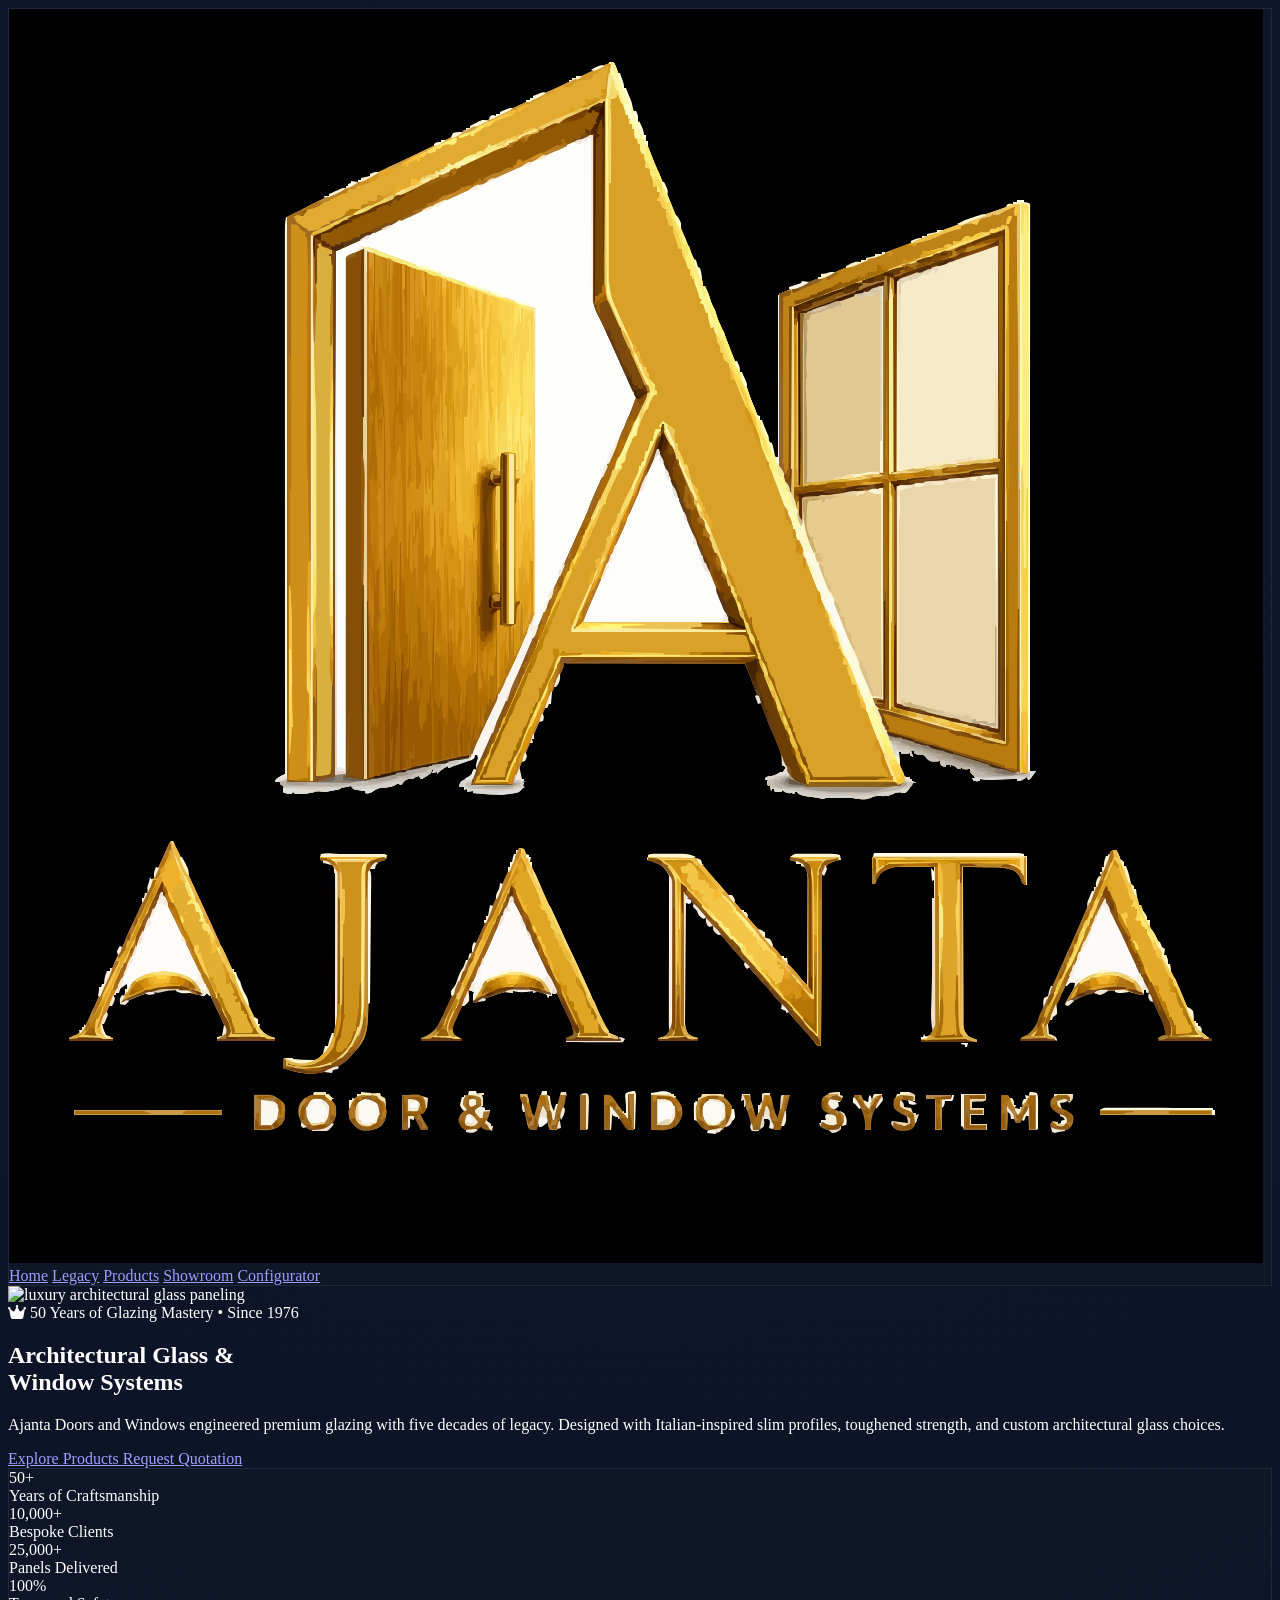
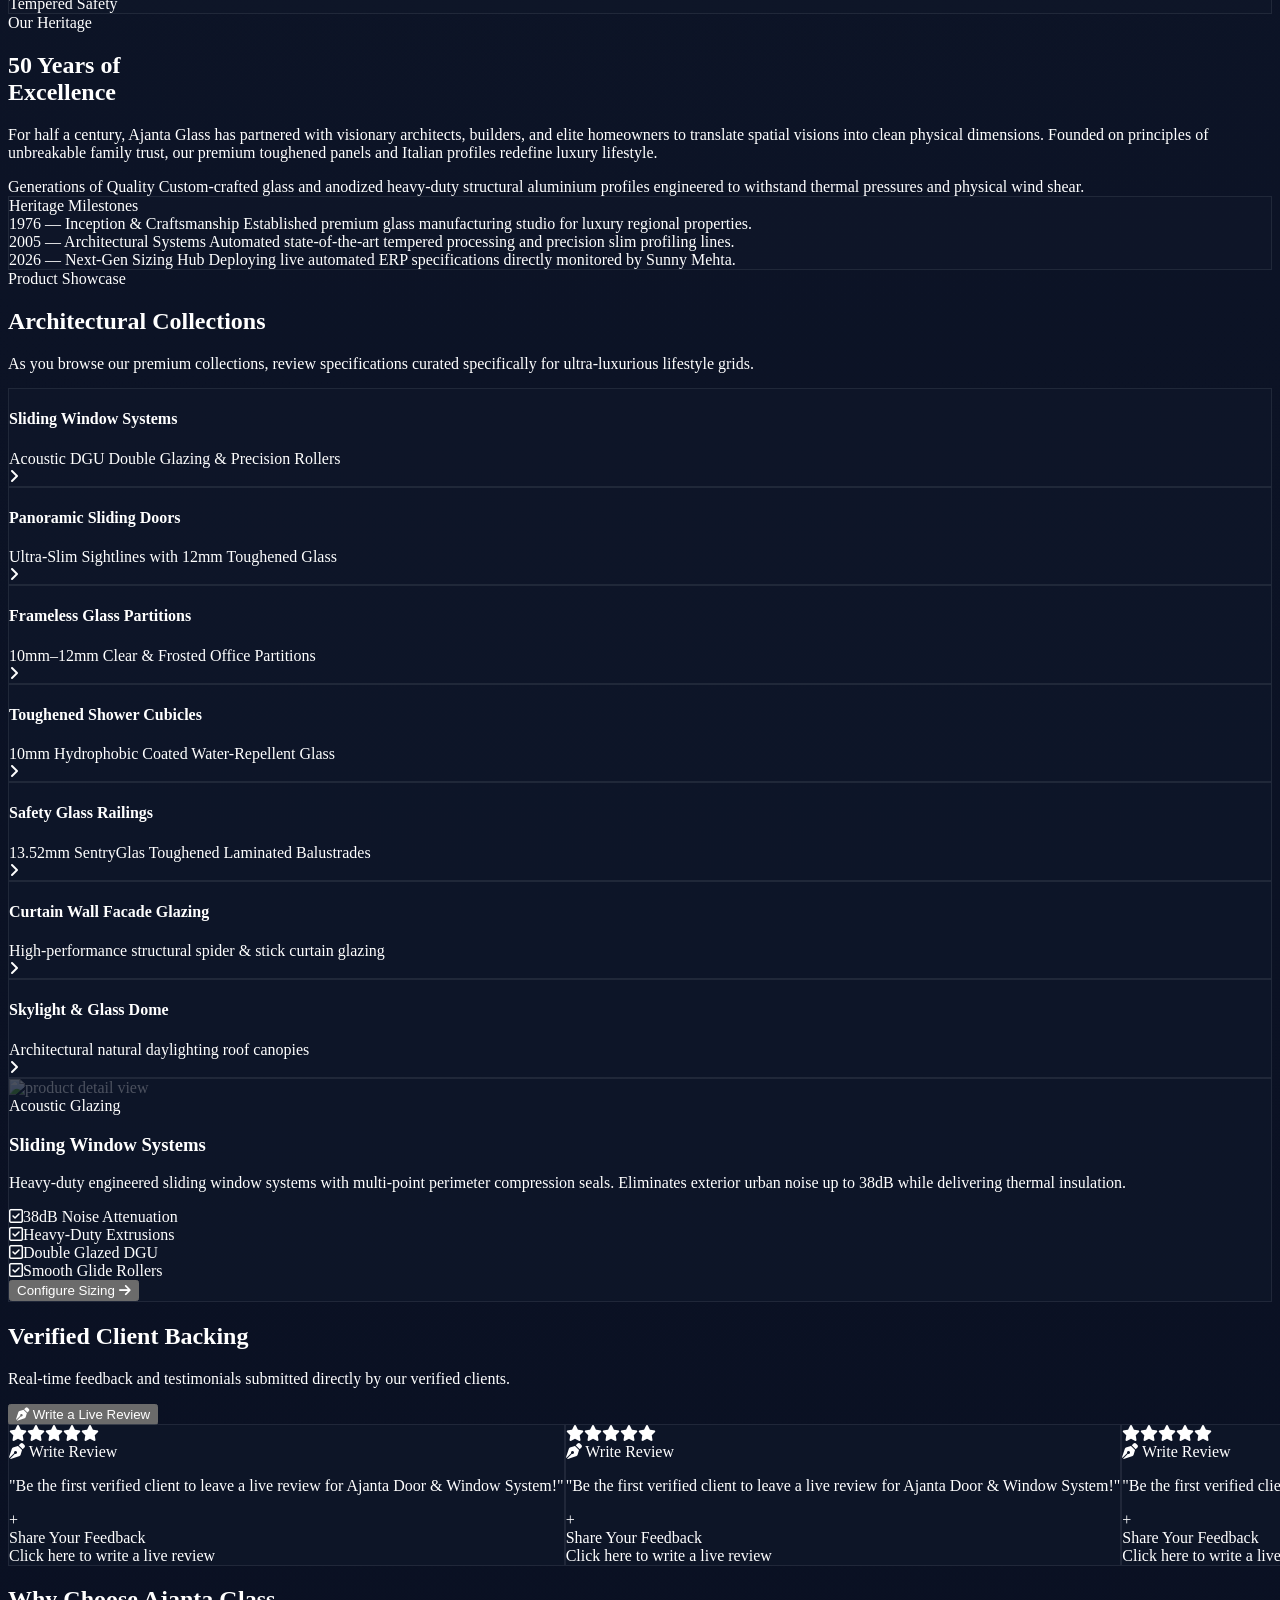
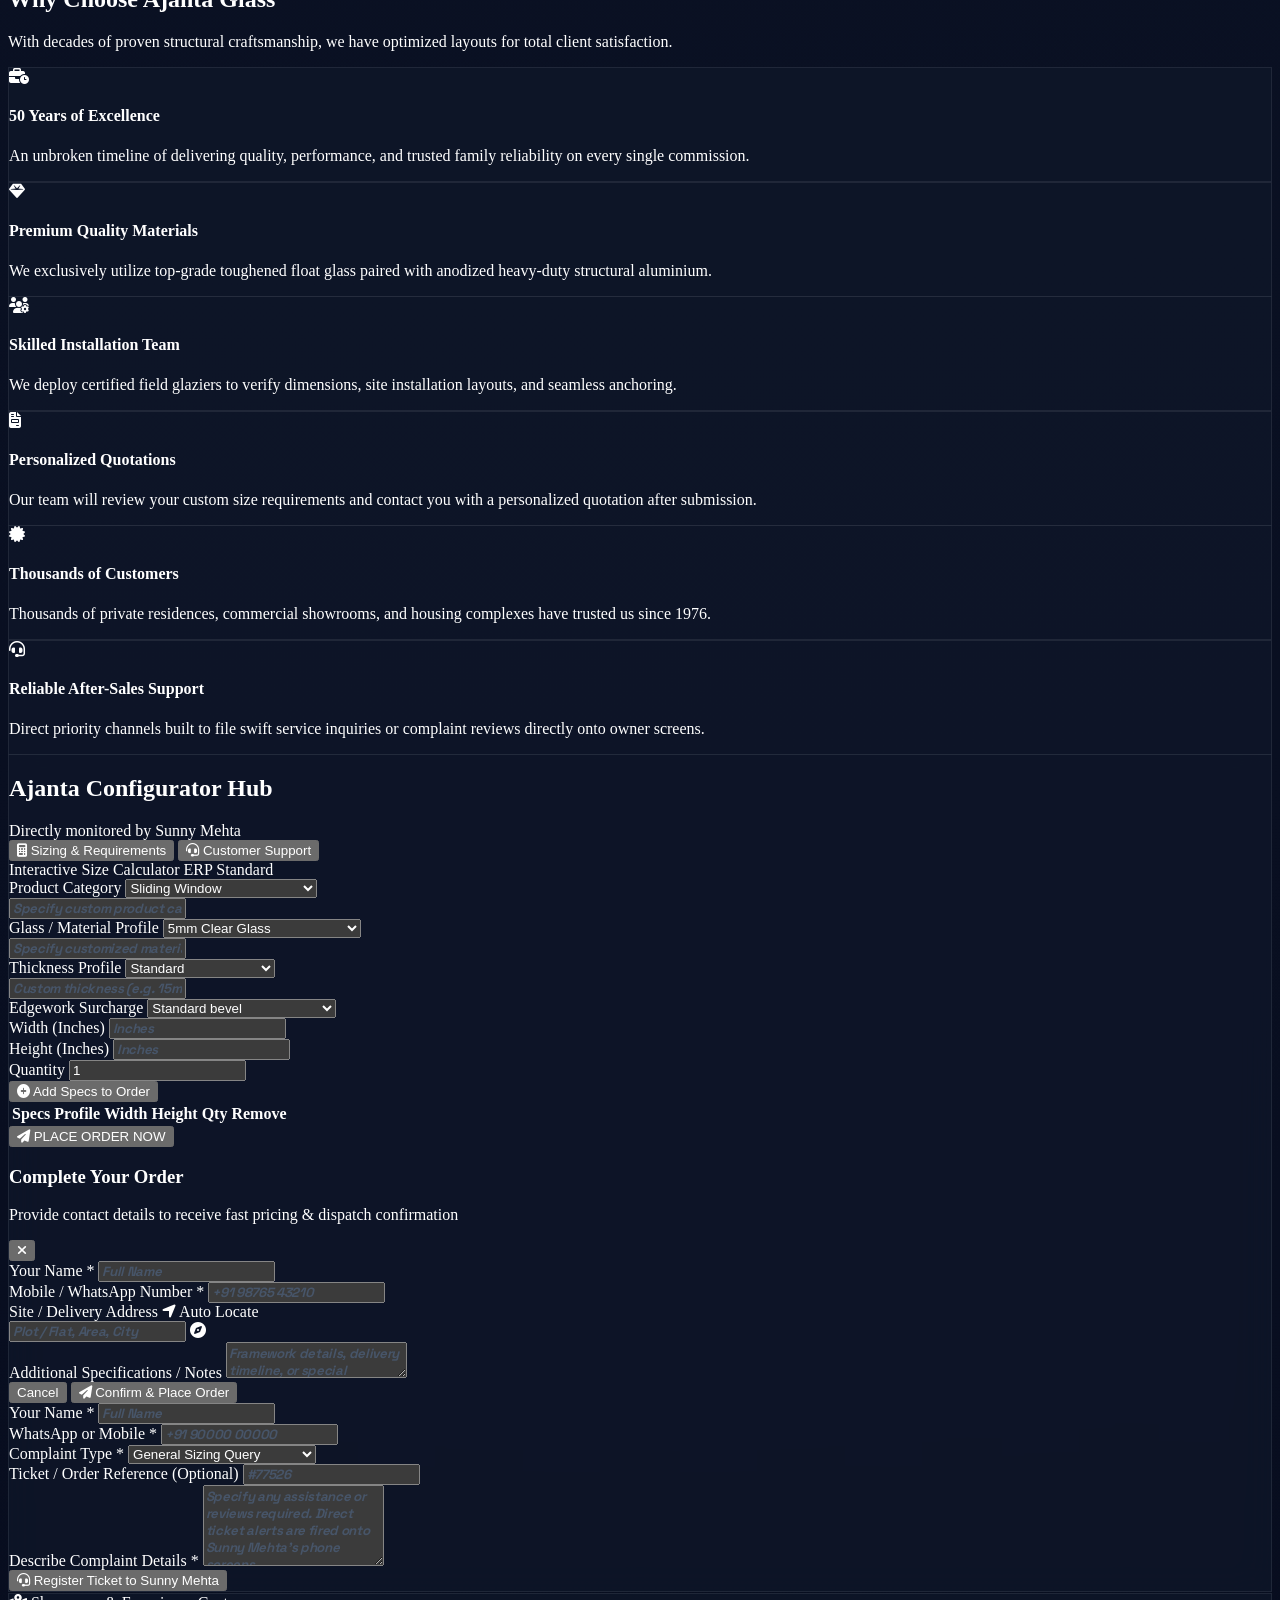
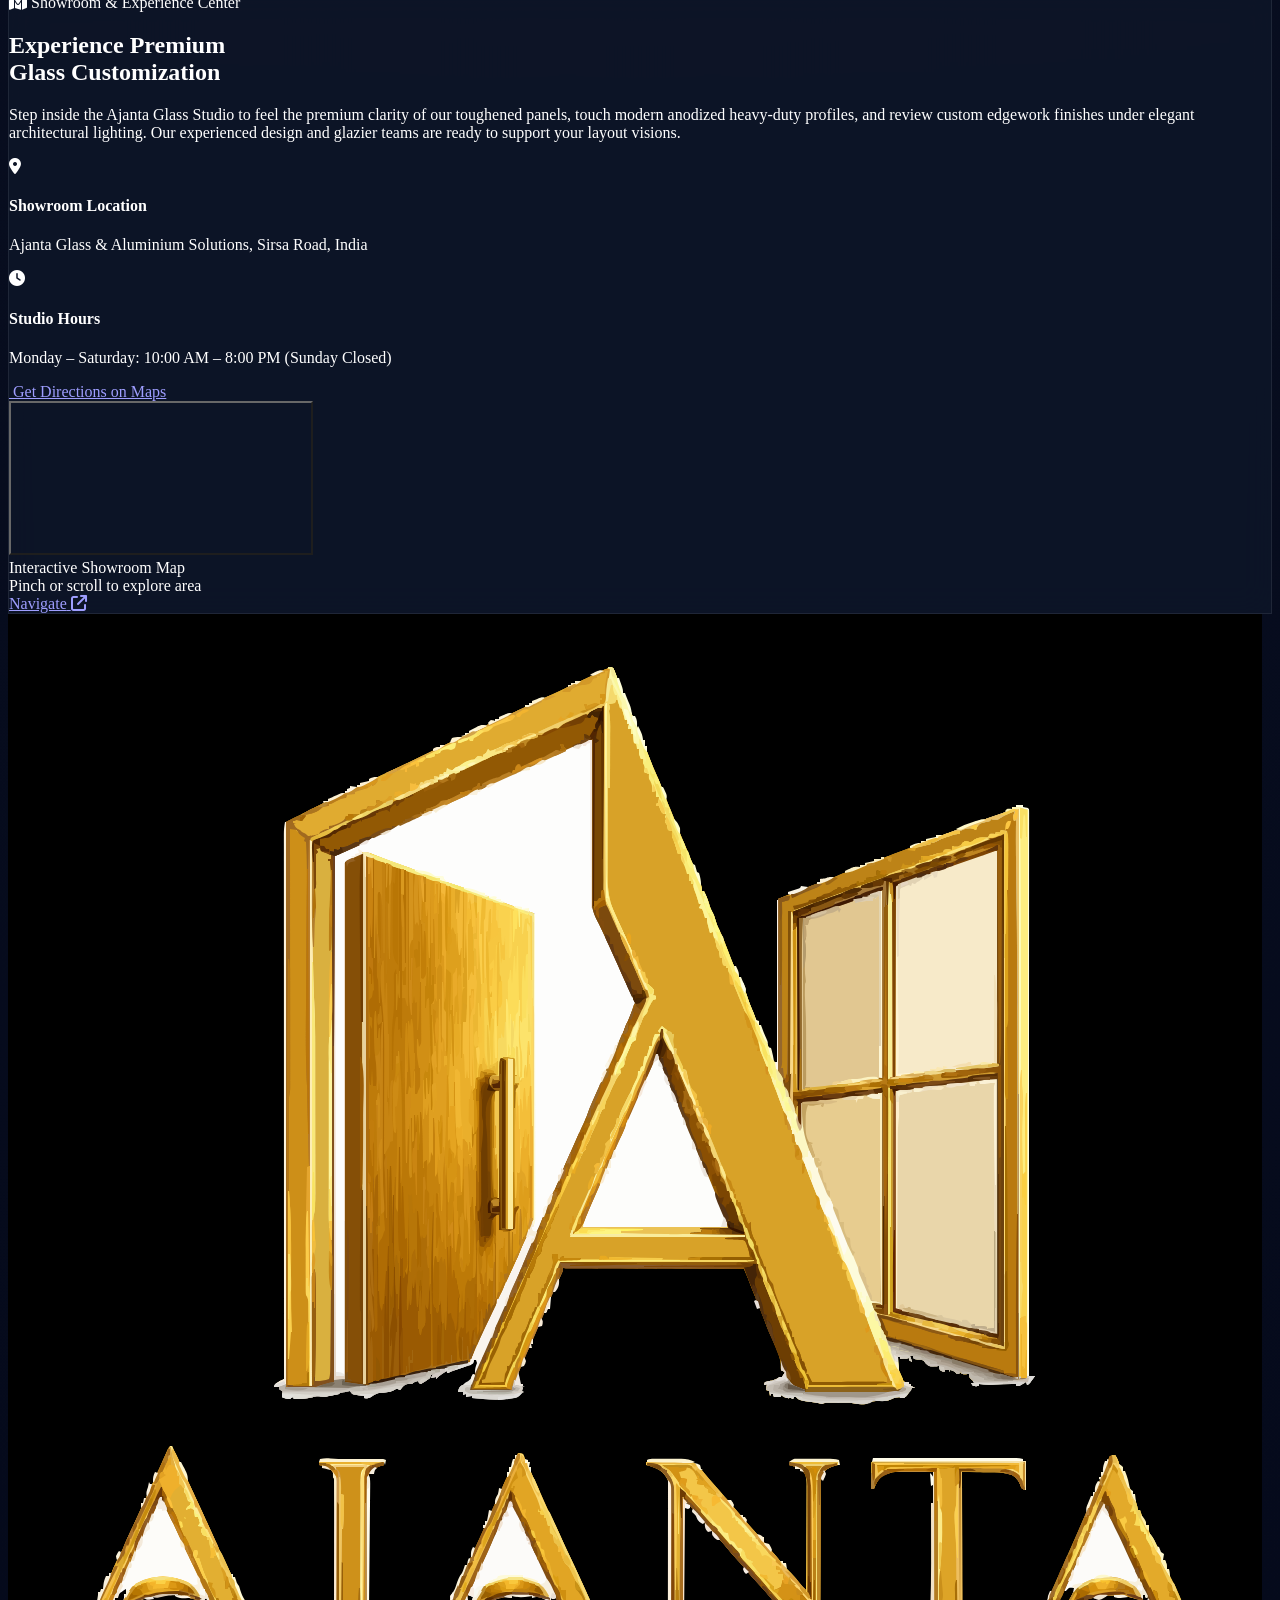
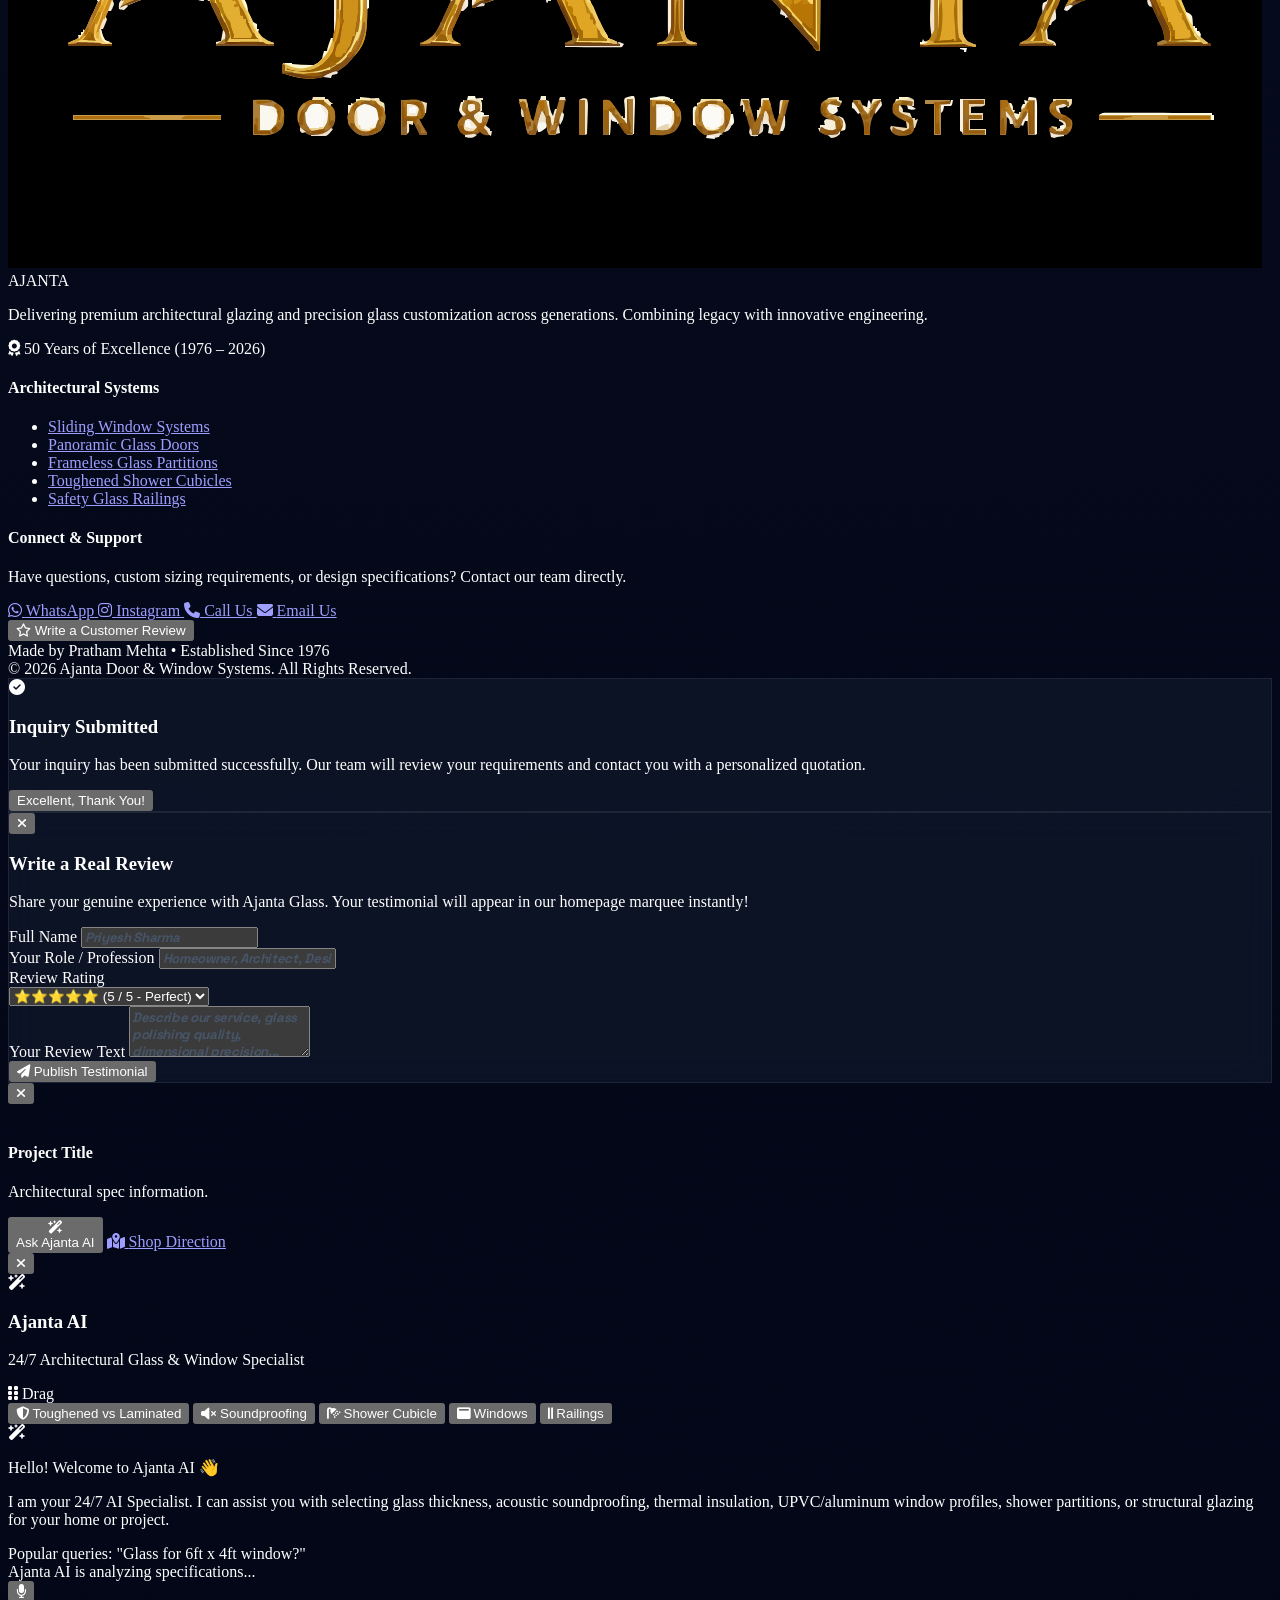
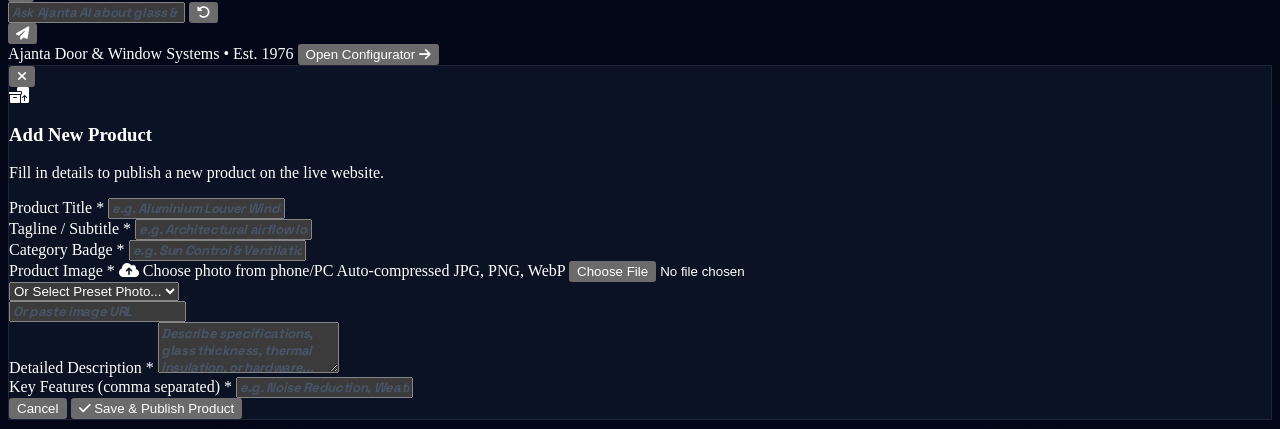
==== commit 8b787090: "Add files via upload" ====
--- a/index.html
+++ b/index.html
@@ -324,18 +324,18 @@
                 </div>
                 
                 <!-- Quoting / Support tab selection buttons -->
-                <div class="inline-flex bg-slate-950 p-1 rounded-xl border border-slate-850">
-                    <button onclick="switchPortalTab('quoting')" id="tabBtnQuoting" class="px-4 py-2 font-bold text-xs rounded-lg transition duration-200 bg-gradient-to-r from-cyan-600 to-cyan-850 text-white">
-                        Sizing & Requirements
+                <div class="inline-flex bg-[#070a12] p-1.5 rounded-2xl border border-slate-800 shadow-inner">
+                    <button onclick="switchPortalTab('quoting')" id="tabBtnQuoting" class="px-5 py-2.5 font-bold text-xs rounded-xl transition duration-200 bg-[#5846f6] text-white shadow-md shadow-indigo-600/30 cursor-pointer">
+                        <i class="fa-solid fa-calculator mr-1.5"></i> Sizing &amp; Requirements
                     </button>
-                    <button onclick="switchPortalTab('support')" id="tabBtnSupport" class="px-4 py-2 font-bold text-xs rounded-lg transition duration-200 text-slate-400 hover:text-white">
-                        Customer Support
+                    <button onclick="switchPortalTab('support')" id="tabBtnSupport" class="px-5 py-2.5 font-bold text-xs rounded-xl transition duration-200 text-slate-400 hover:text-white cursor-pointer">
+                        <i class="fa-solid fa-headset mr-1.5"></i> Customer Support
                     </button>
                 </div>
             </div>
 
             <!-- DIRECT STANDALONE INTERACTIVE SIZE CALCULATOR CARD (MATCHING CLIENT VIDEO) -->
-            <div class="space-y-6">
+            <div id="quotingFormSection" class="space-y-6 transition-all duration-300">
                 <!-- Interactive Size Calculator Card -->
                 <div class="bg-[#0b0f19]/90 border border-slate-800/80 p-5 sm:p-7 rounded-2xl space-y-6 shadow-2xl backdrop-blur-md">
                     <div class="flex items-center justify-between border-b border-white/10 pb-4">
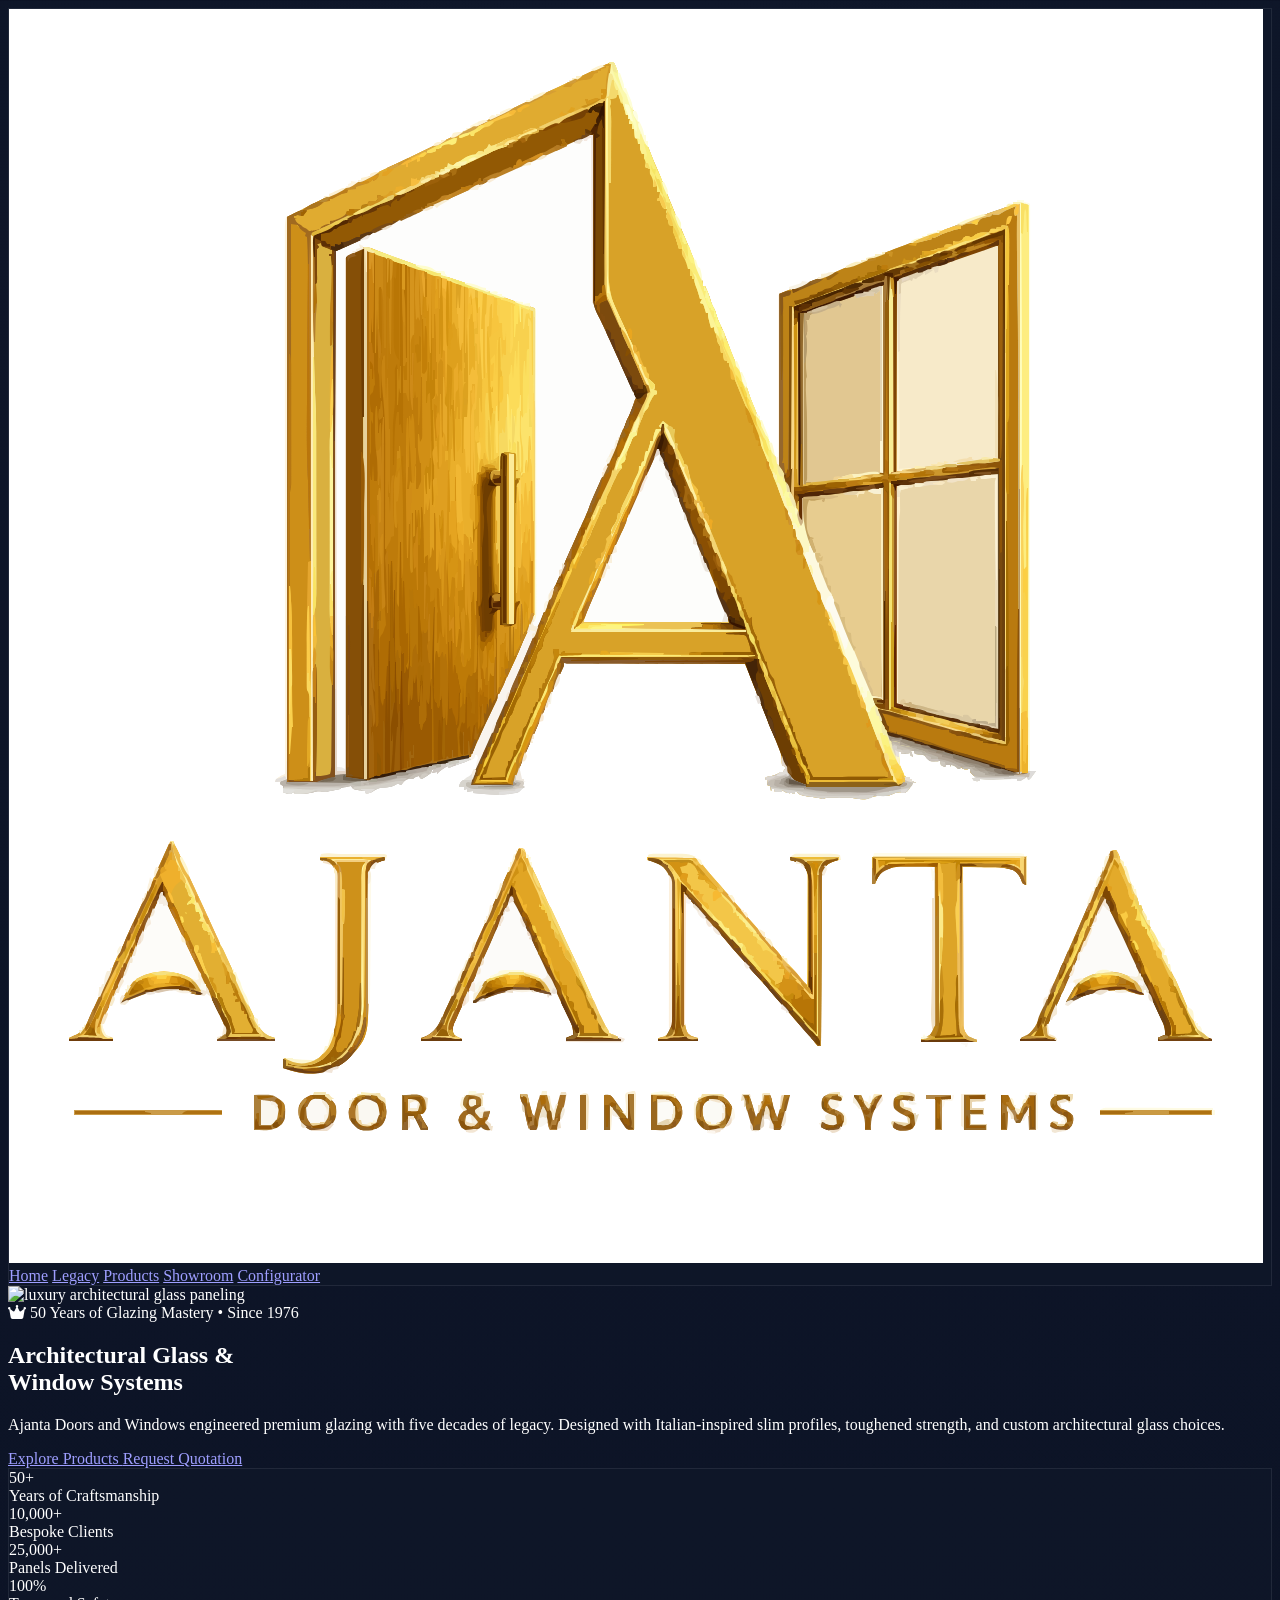
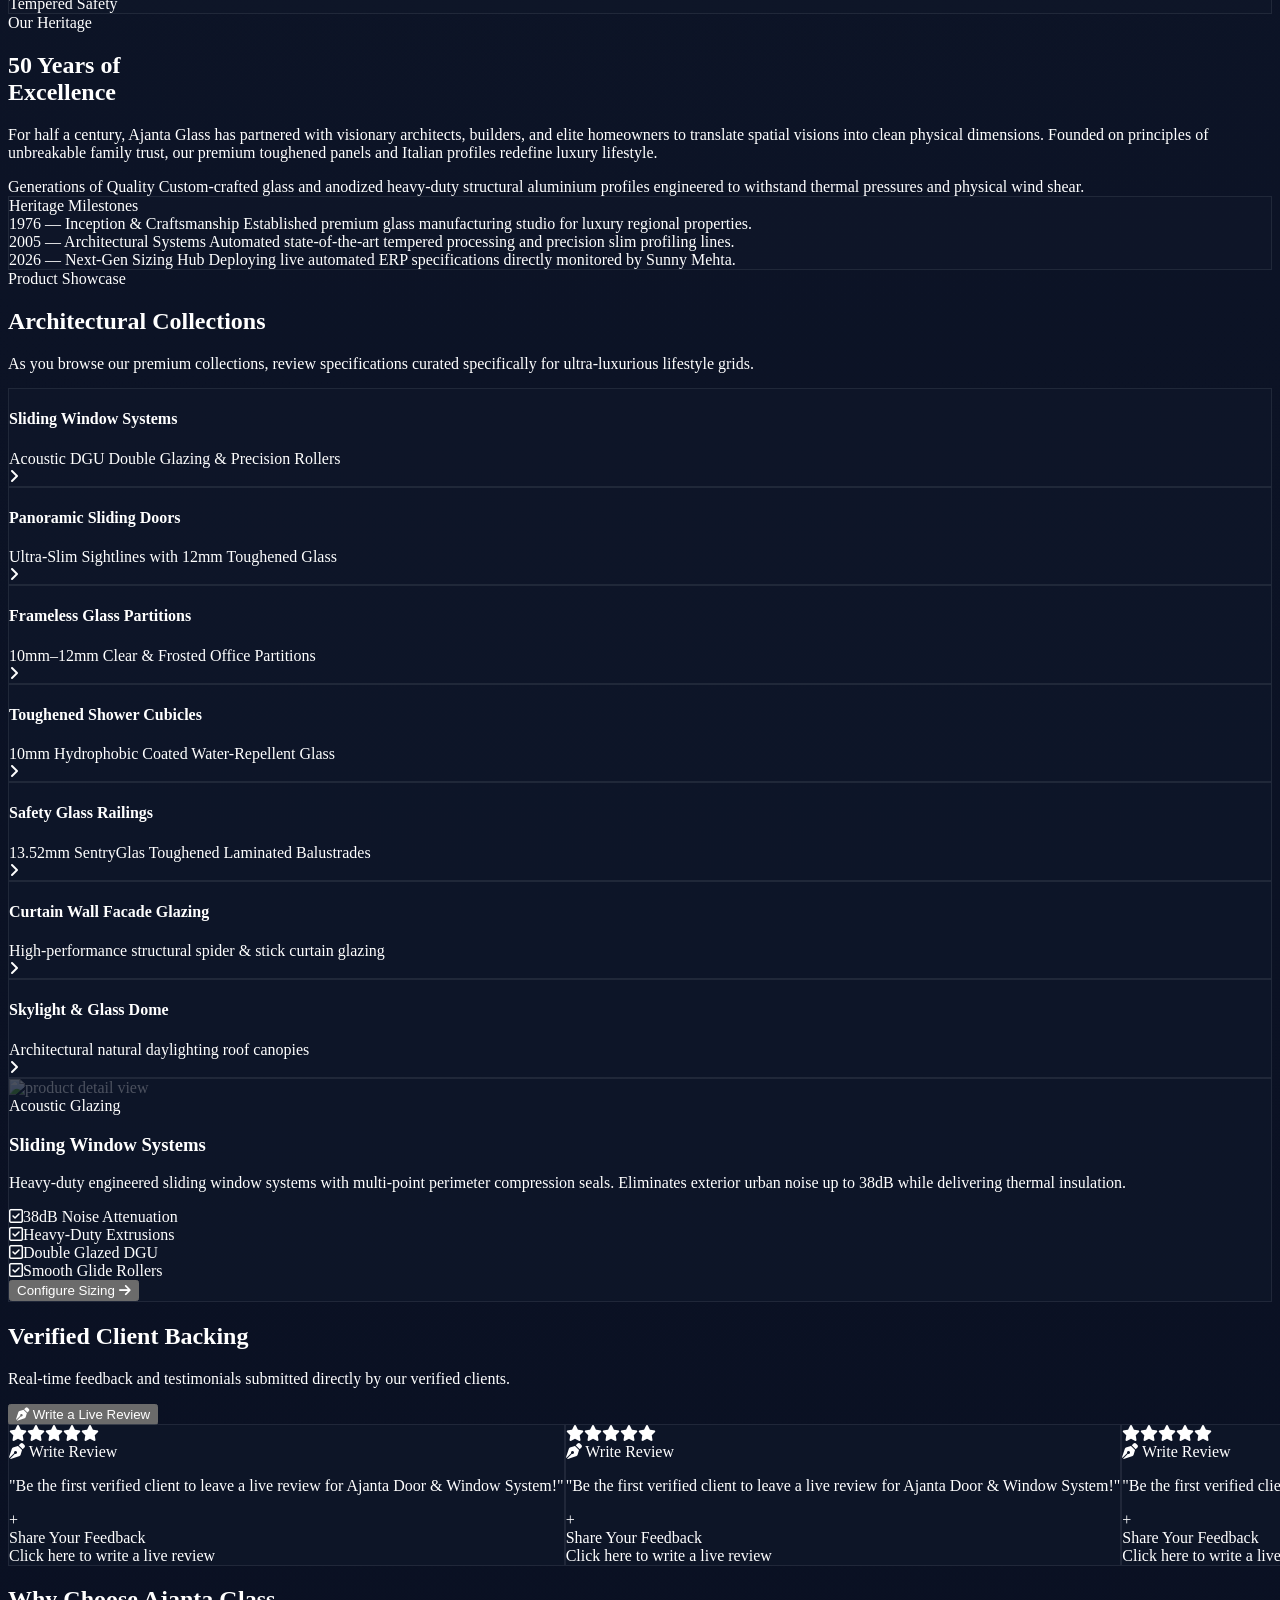
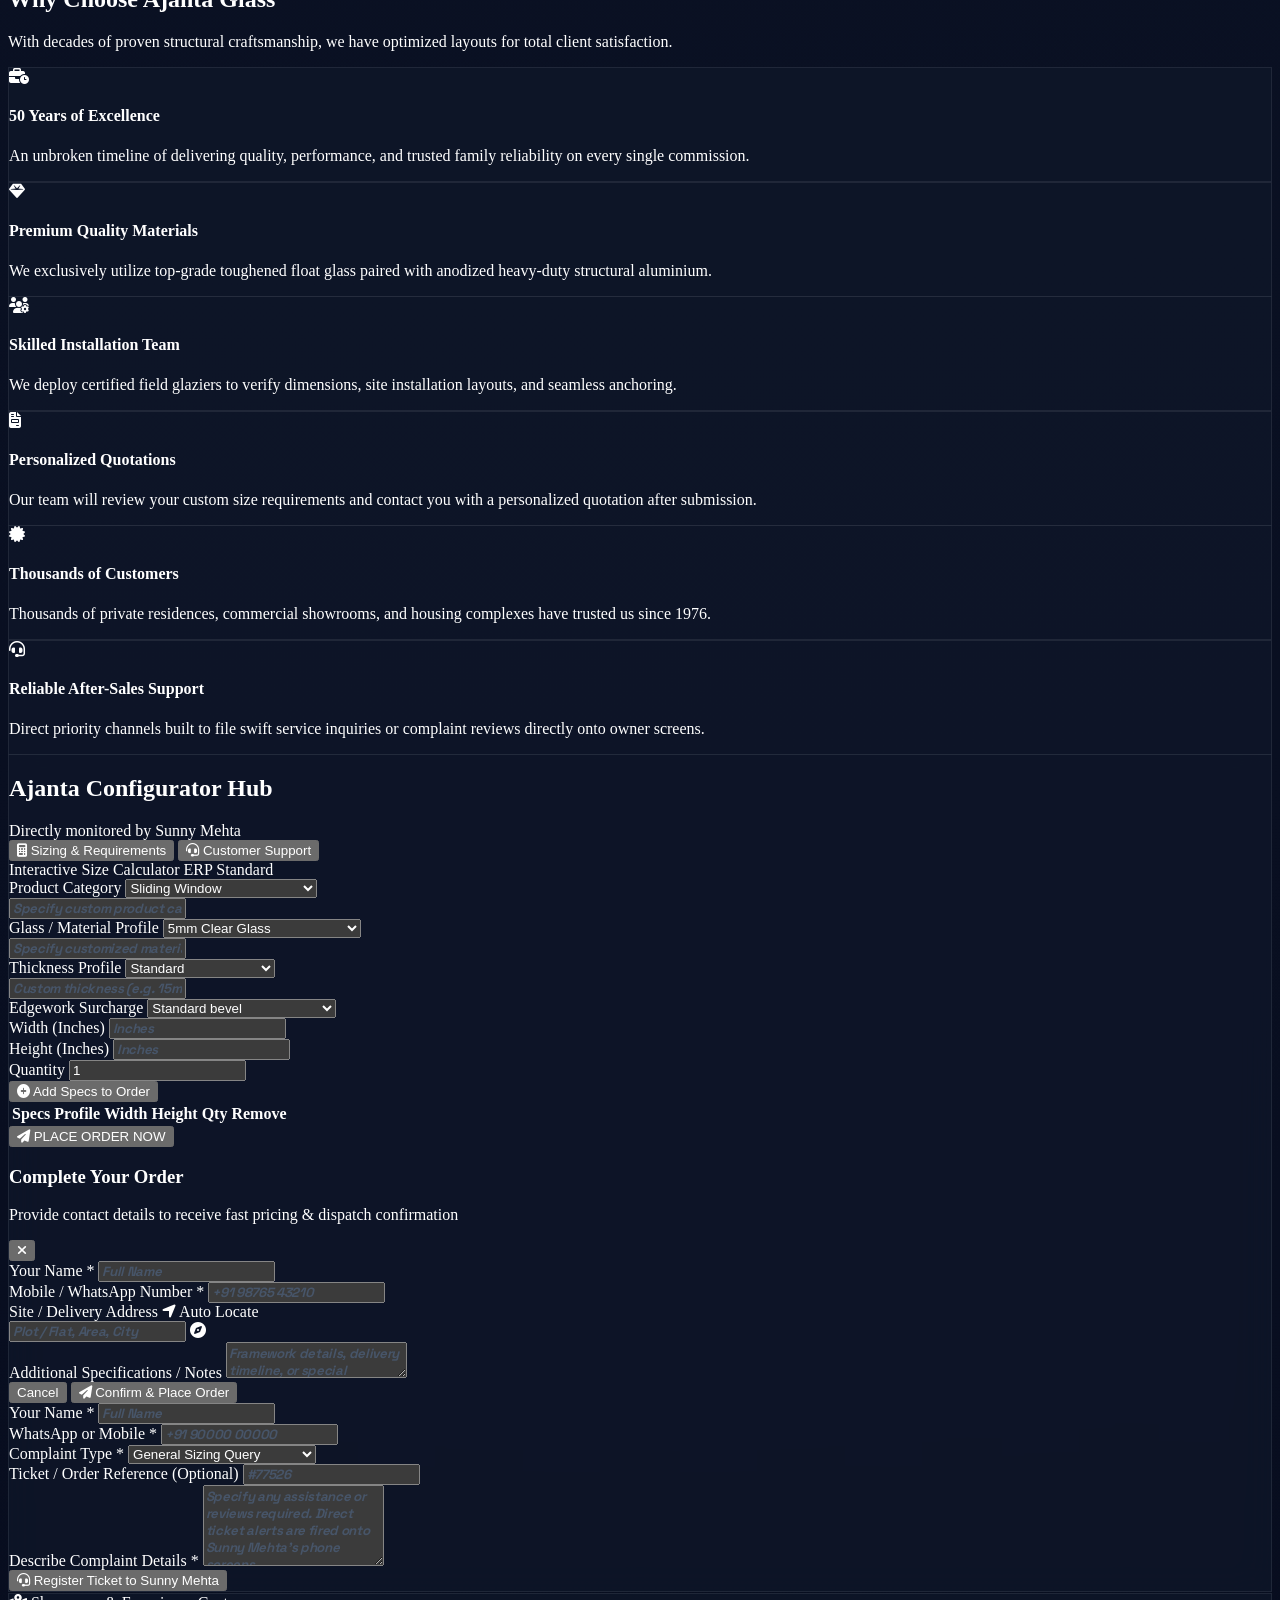
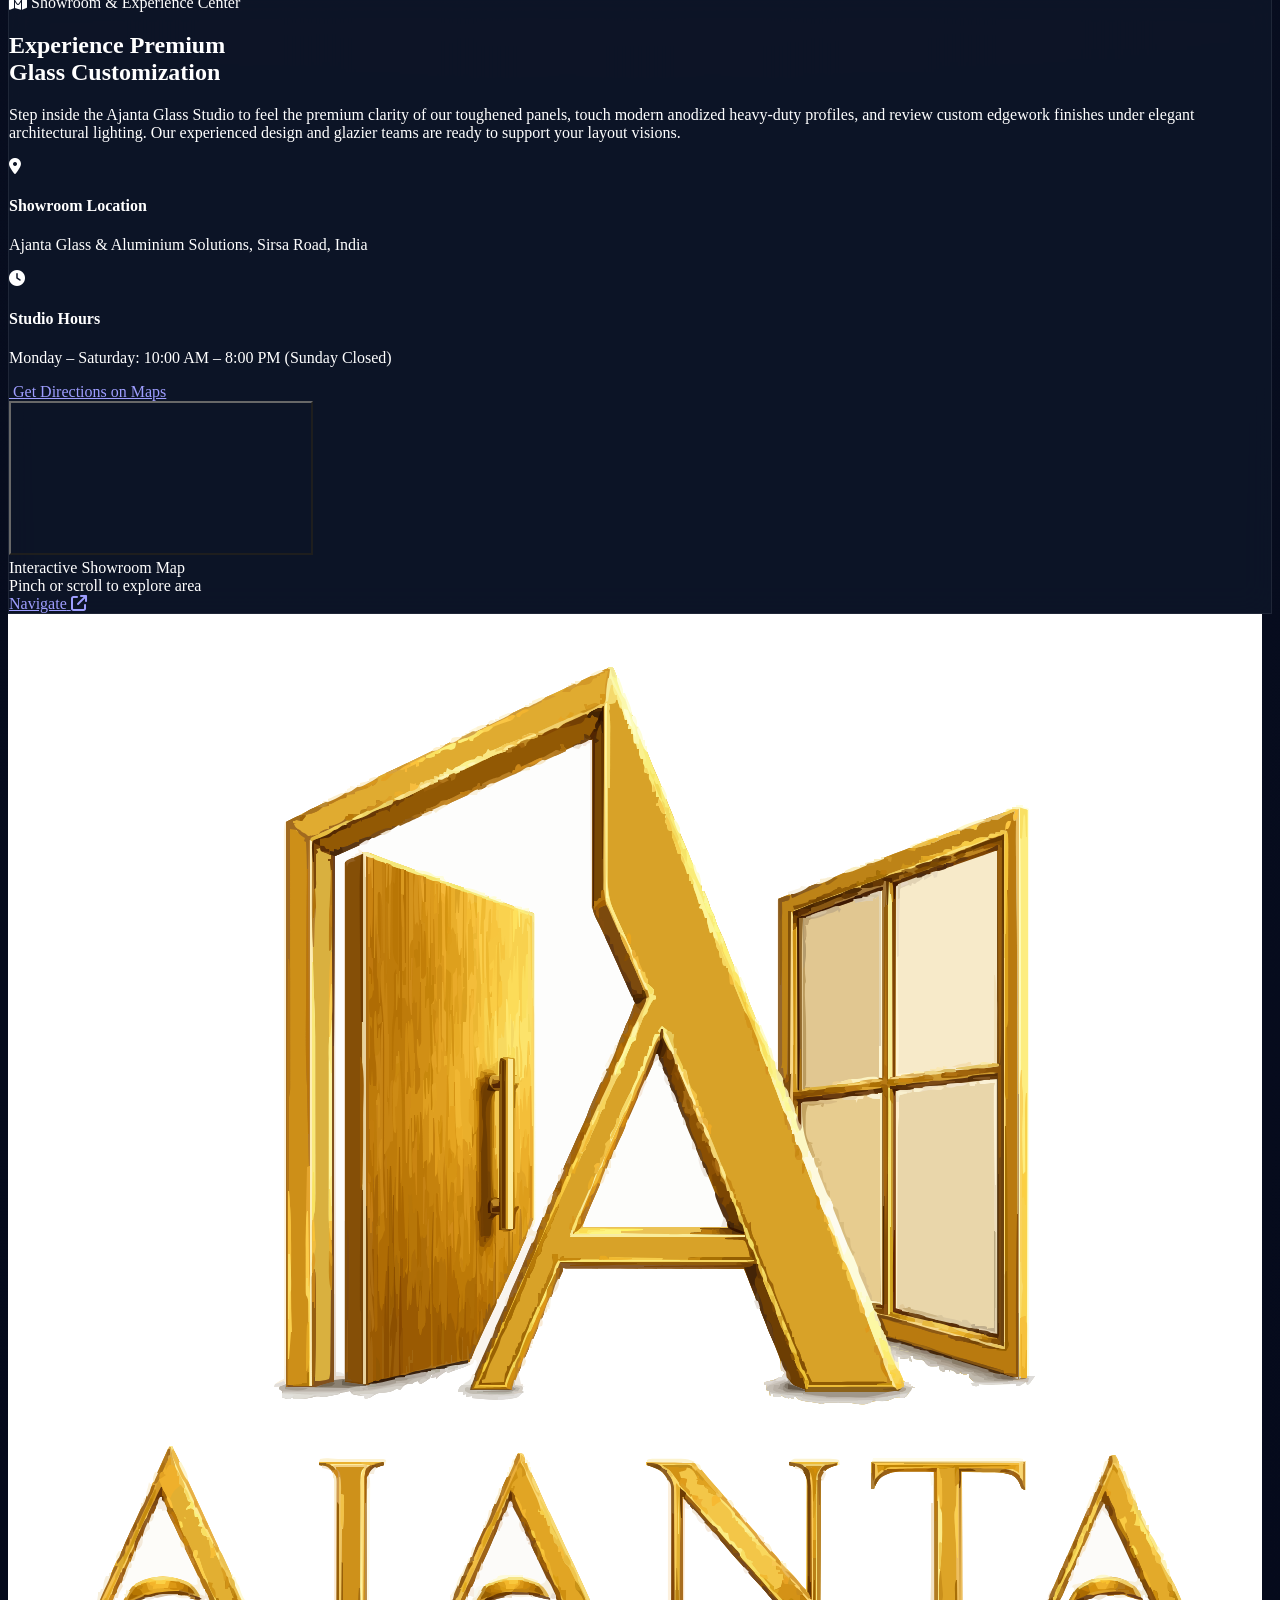
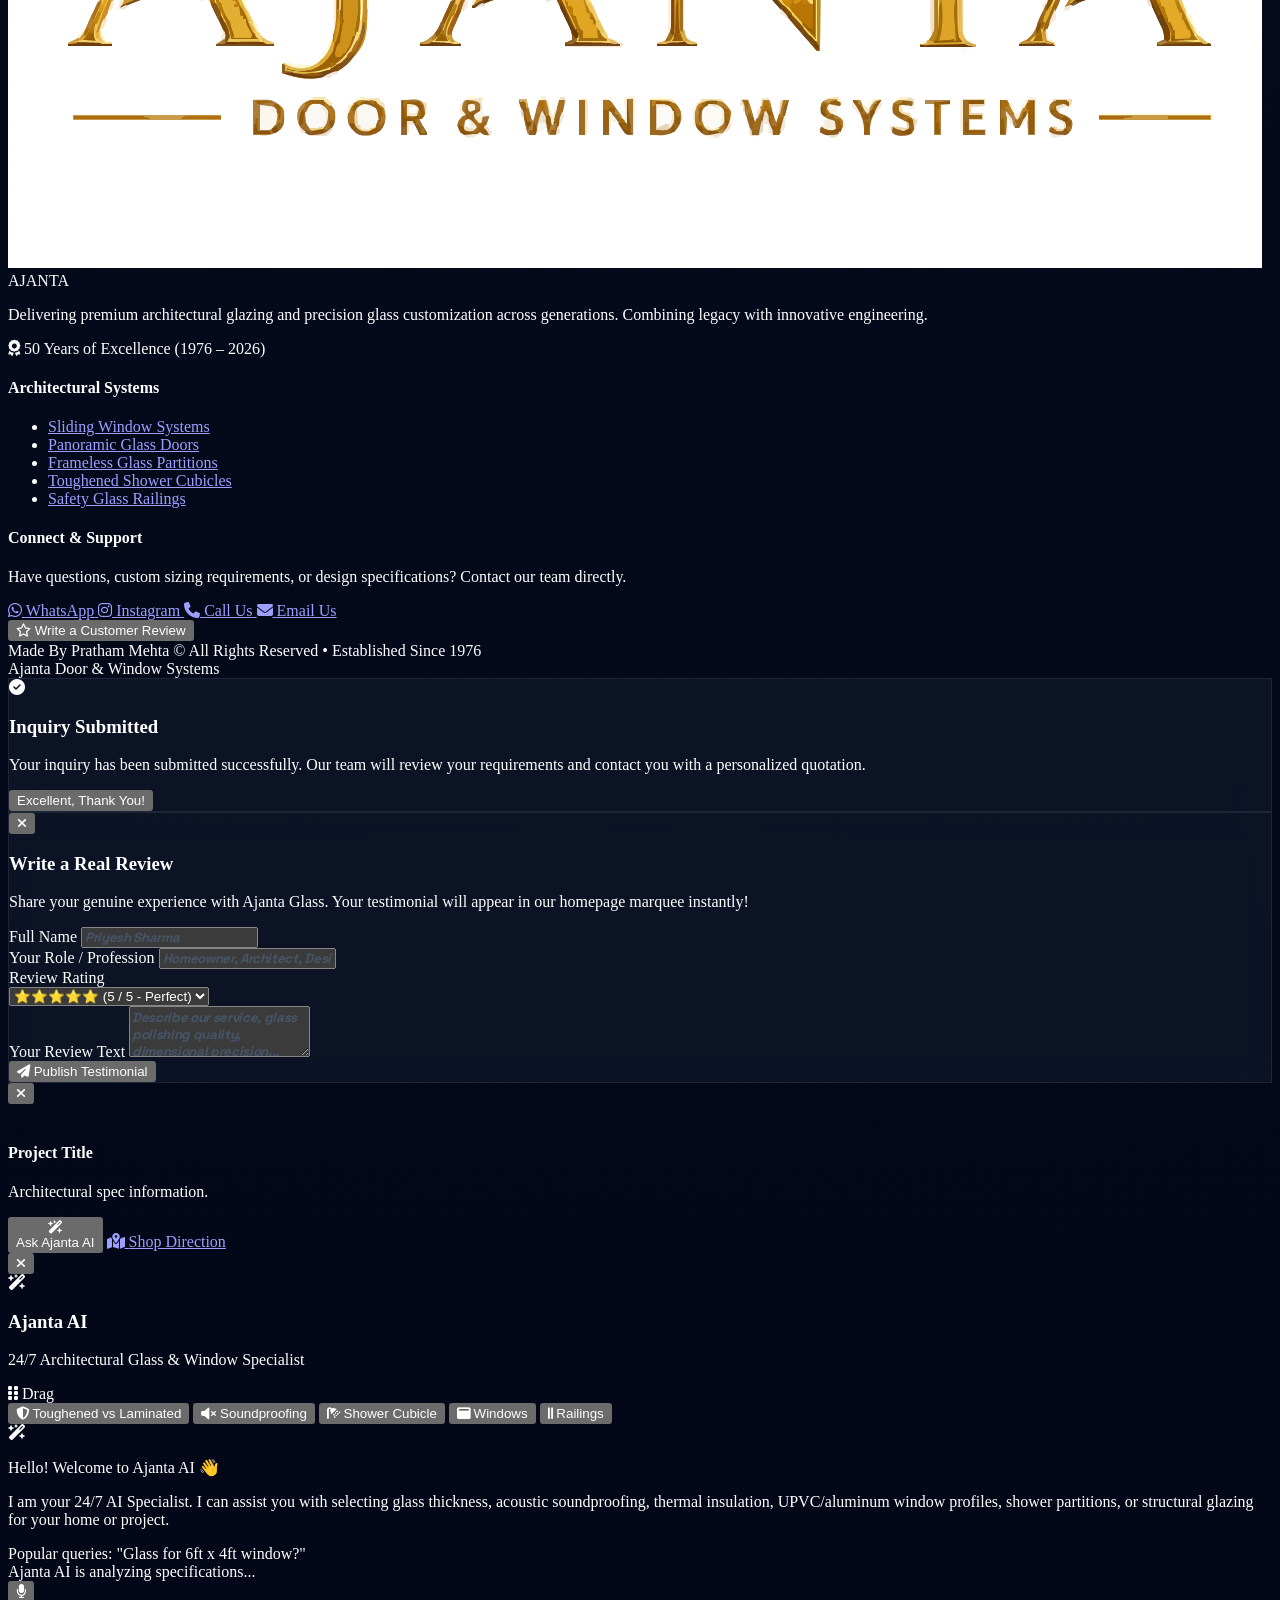
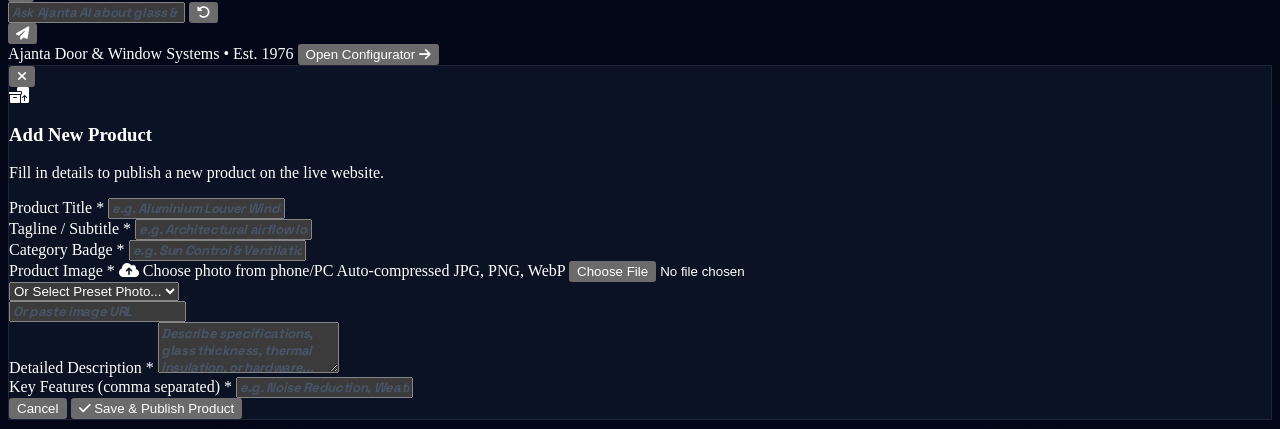
==== commit a255ed14: "Add files via upload" ====
--- a/index.html
+++ b/index.html
@@ -717,14 +717,14 @@
             </div>
         </div>
 
-        <div class="border-t border-slate-900 pt-8 flex flex-col sm:flex-row justify-between items-center gap-4 text-slate-500 text-[10px] select-none font-medium">
+        <div class="border-t border-slate-900 pt-8 flex flex-col sm:flex-row justify-between items-center gap-4 text-slate-500 text-xs select-none font-medium">
             <div class="flex items-center space-x-1.5">
-                <span>Made by Pratham Mehta</span>
+                <span class="text-slate-400 font-semibold">Made By Pratham Mehta © All Rights Reserved</span>
                 <span class="text-slate-700">•</span>
                 <span>Established Since 1976</span>
             </div>
             <div class="flex items-center space-x-4">
-                <span>© 2026 Ajanta Door & Window Systems. All Rights Reserved.</span>
+                <span>Ajanta Door &amp; Window Systems</span>
             </div>
         </div>
     </footer>
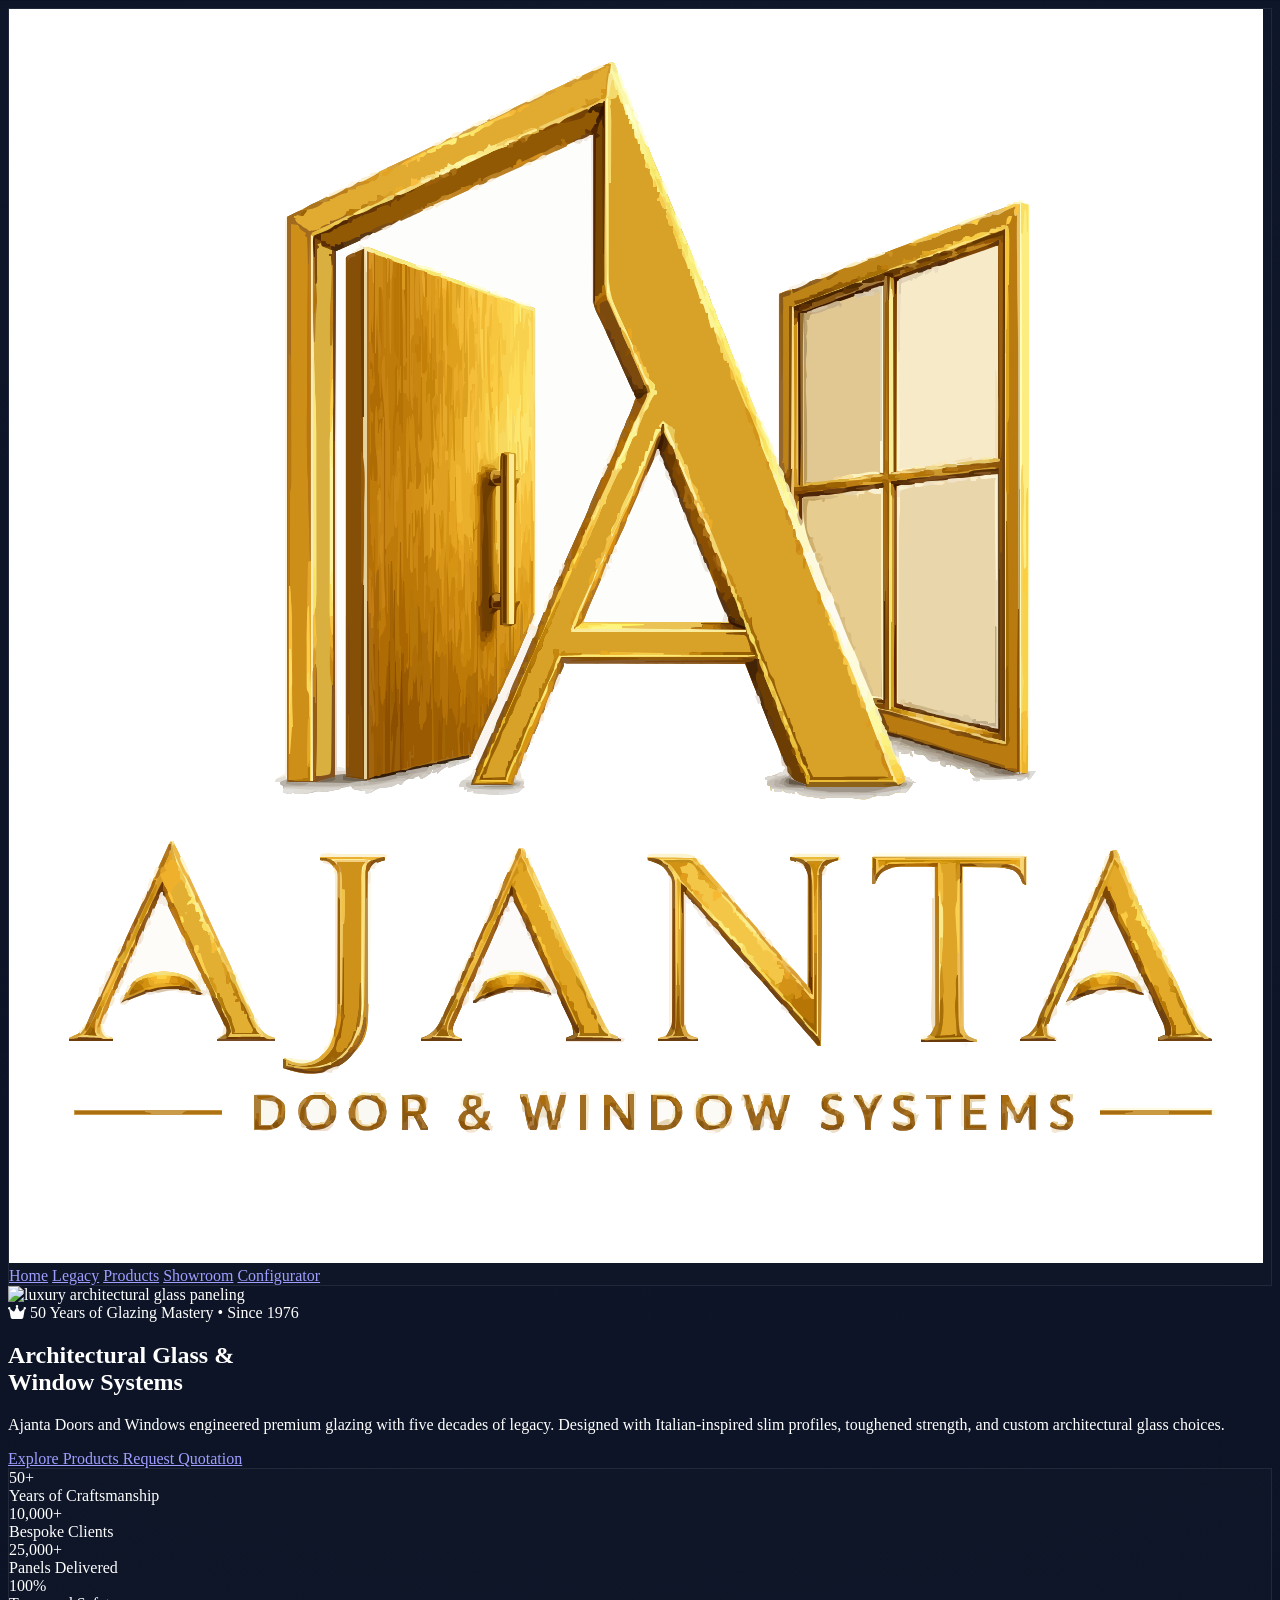
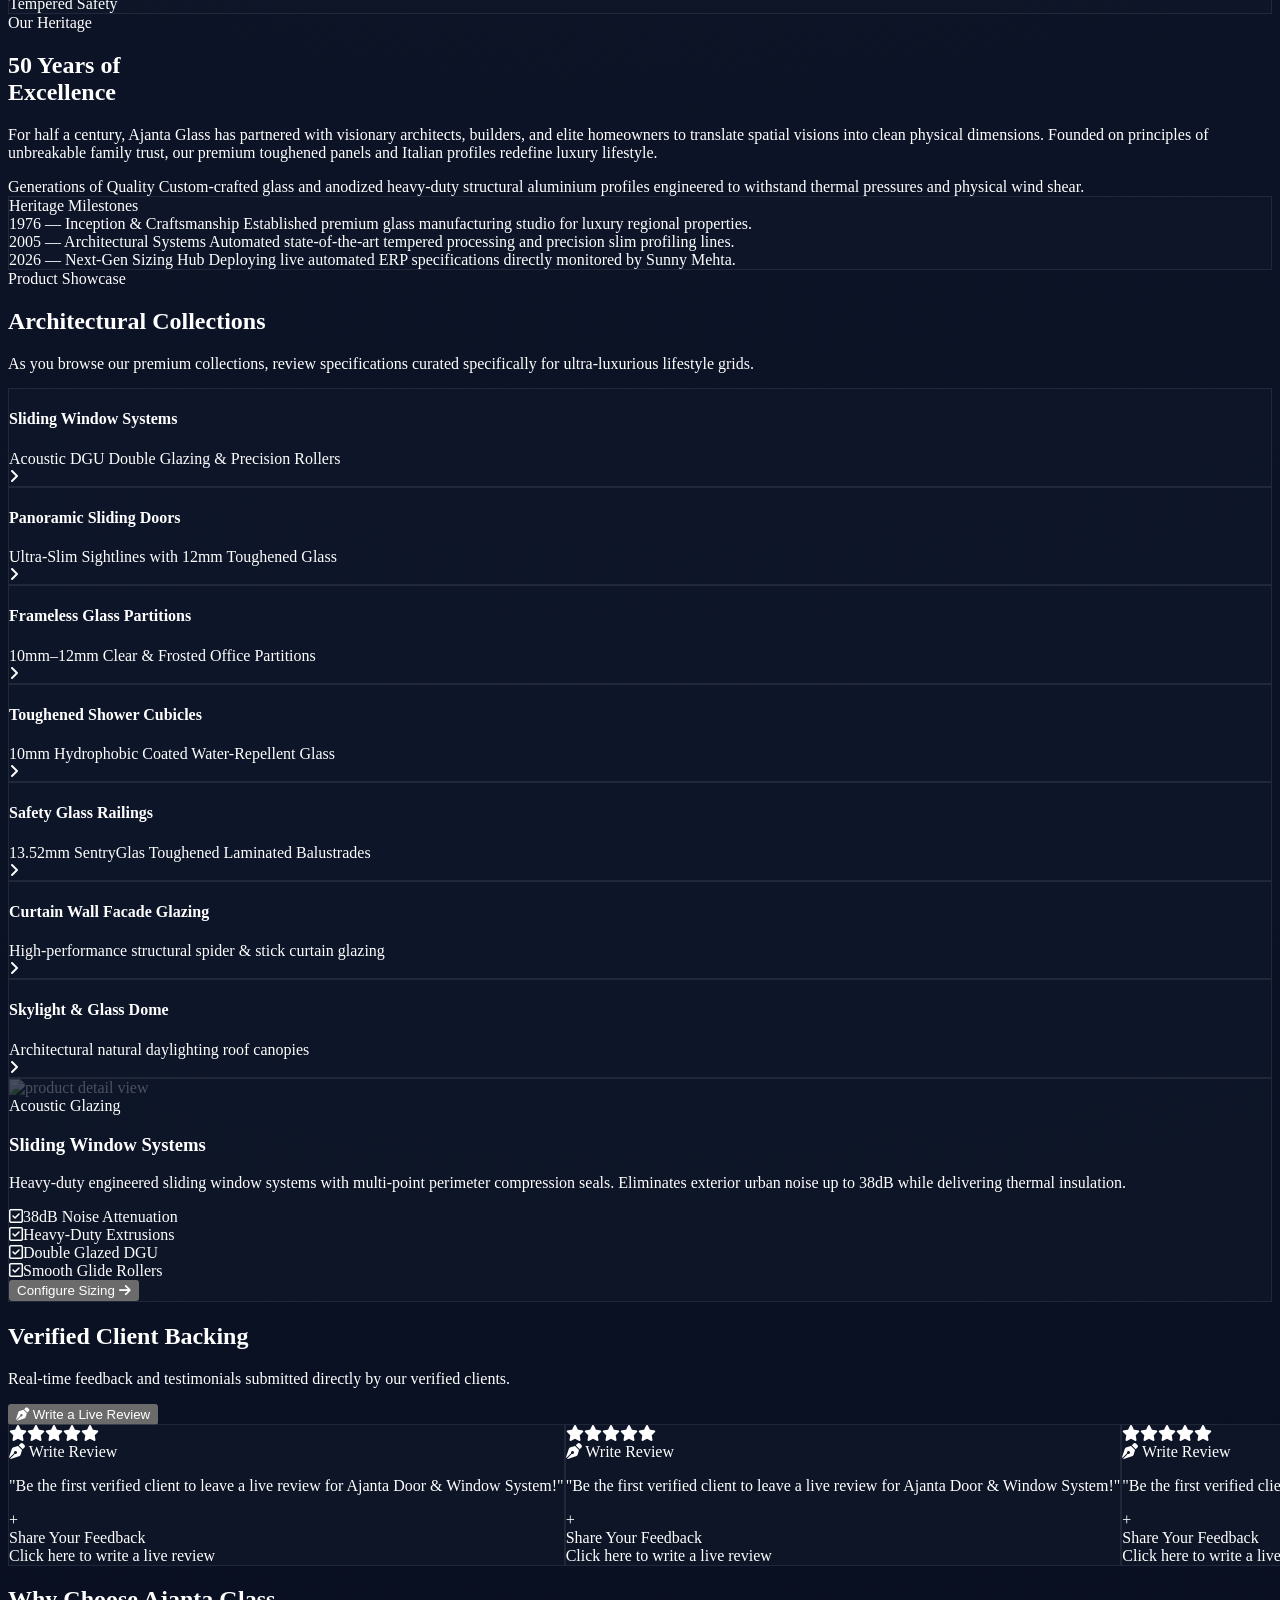
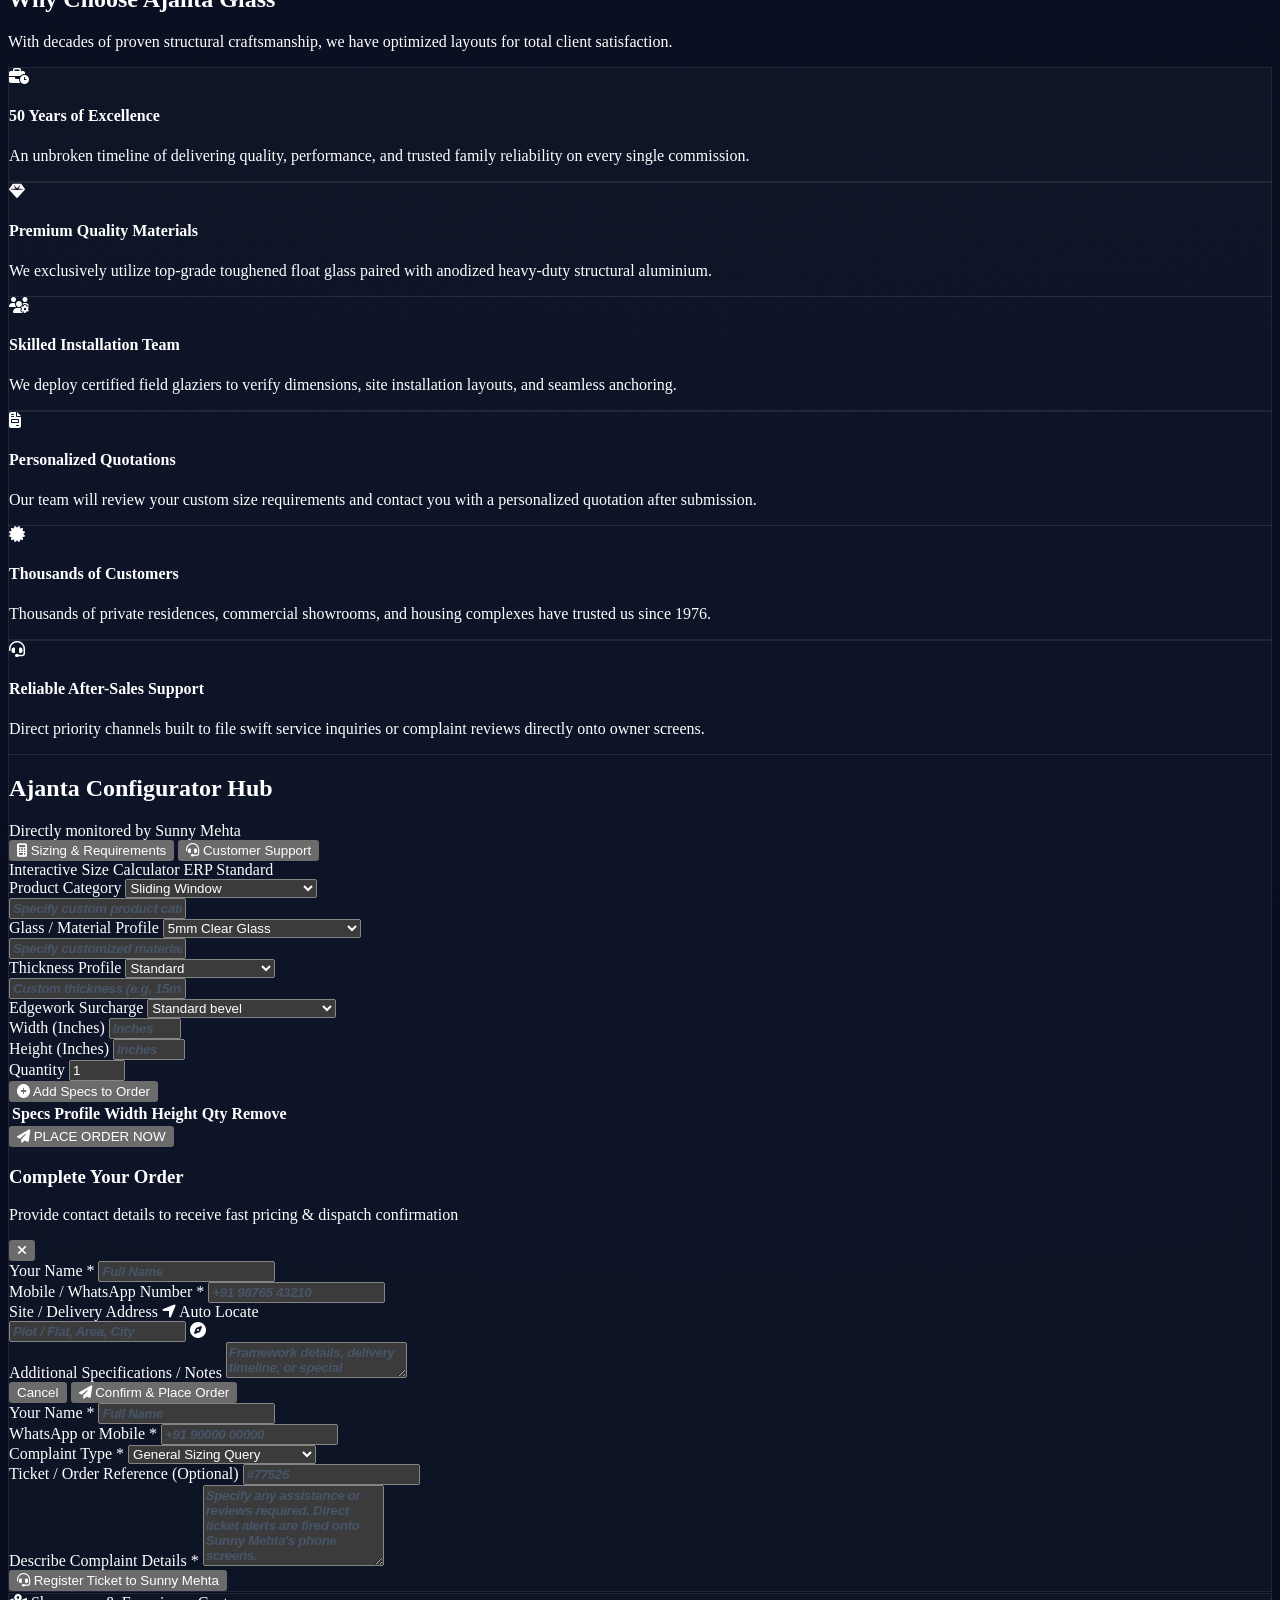
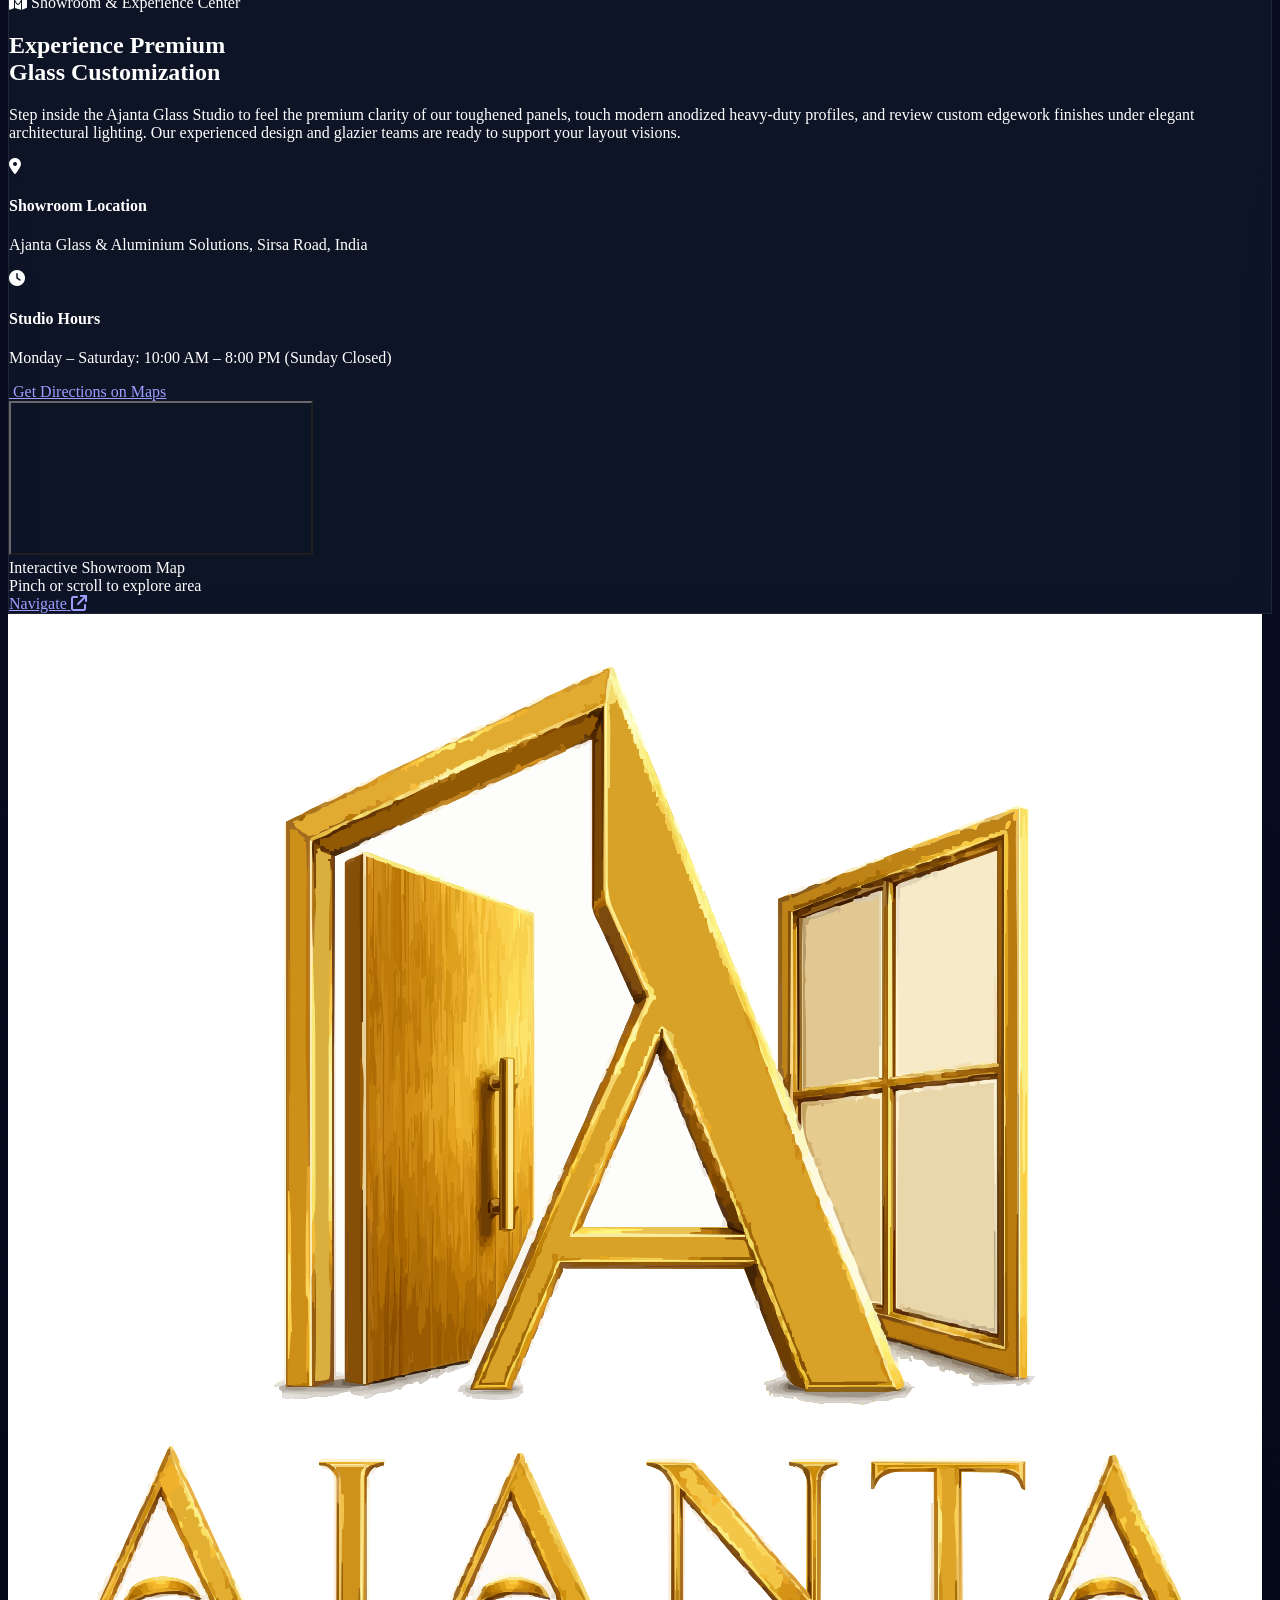
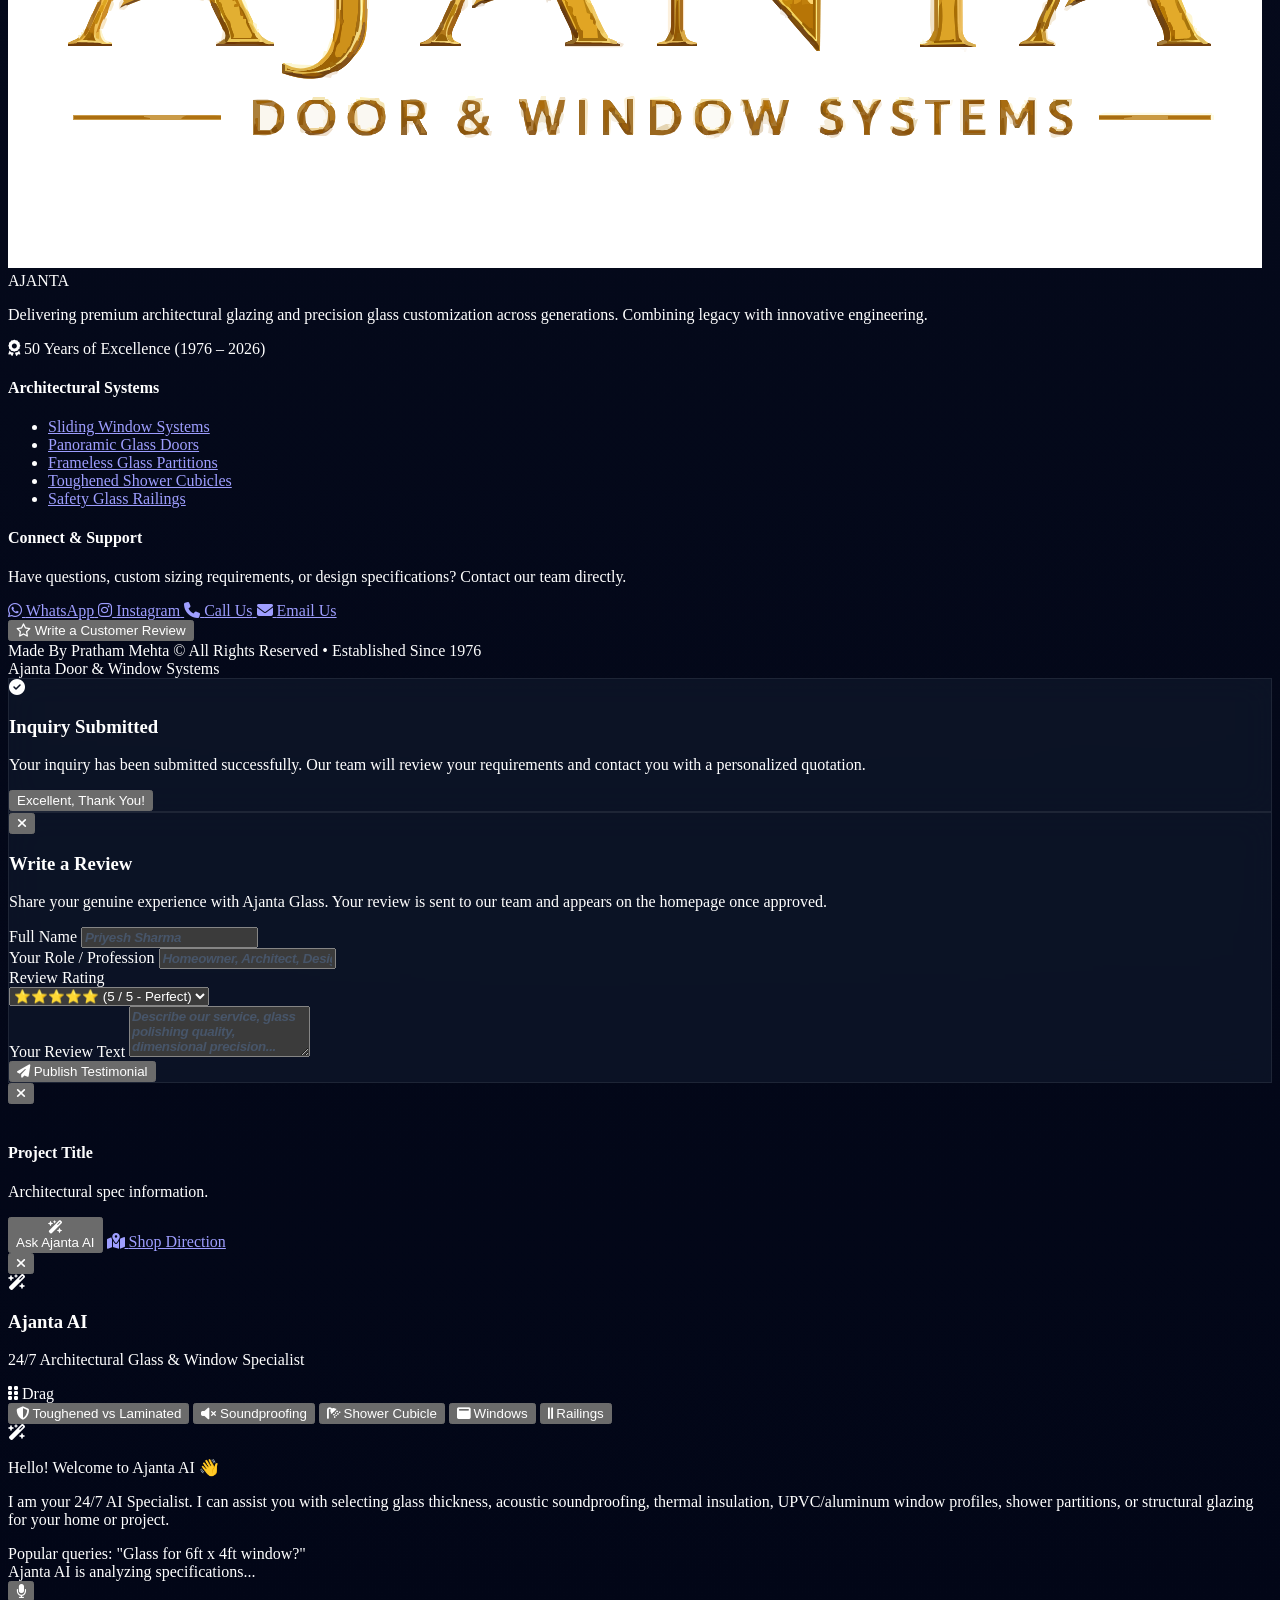
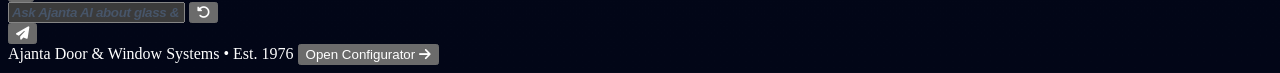
==== commit 3646652f: "Add files via upload" ====
--- a/index.html
+++ b/index.html
@@ -2,7 +2,9 @@
 <html lang="en" class="dark scroll-smooth">
 <head>
     <meta charset="UTF-8">
-    <meta name="viewport" content="width=device-width, initial-scale=1.0, maximum-scale=1.0, user-scalable=no, viewport-fit=cover">
+    <meta name="viewport" content="width=device-width, initial-scale=1.0, viewport-fit=cover">
+    <meta http-equiv="Content-Security-Policy" content="default-src 'self'; script-src 'self' 'unsafe-eval' https://cdn.tailwindcss.com https://cdnjs.cloudflare.com; style-src 'self' 'unsafe-inline' https://fonts.googleapis.com https://cdnjs.cloudflare.com; font-src 'self' https://fonts.gstatic.com https://cdnjs.cloudflare.com; img-src 'self' data: https:; connect-src 'self' https://kvdb.io https://mxvtpdlrewqqmjcgvhkc.supabase.co https://nominatim.openstreetmap.org; frame-src https://www.google.com https://maps.google.com; object-src 'none'; base-uri 'none'; form-action 'self'; upgrade-insecure-requests">
+    <meta name="referrer" content="strict-origin-when-cross-origin">
     <title>Ajanta Door & Window System</title>
     <meta name="description" content="Ajanta Door & Window System — Lead Architectural Glass & Window Systems Specialists since 1976. Premium Toughened Glass, DGU Double Glazing, UPVC & Aluminum Windows.">
     <!-- Favicon / Logo -->
@@ -10,7 +12,8 @@
     <link rel="shortcut icon" type="image/svg+xml" href="favicon.svg">
     <link rel="apple-touch-icon" href="favicon.svg">
     <!-- Tailwind CSS CDN -->
-    <script src="https://cdn.tailwindcss.com"></script>
+    <script src="https://cdn.tailwindcss.com/3.4.17"></script>
+    <script src="tailwind-config.js"></script>
     <!-- FontAwesome for Icons -->
     <link rel="stylesheet" href="https://cdnjs.cloudflare.com/ajax/libs/font-awesome/6.4.0/css/all.min.css">
     <!-- Google Fonts -->
@@ -18,24 +21,6 @@
     <!-- GSAP for scroll animations -->
     <script src="https://cdnjs.cloudflare.com/ajax/libs/gsap/3.12.2/gsap.min.js"></script>
     <script src="https://cdnjs.cloudflare.com/ajax/libs/gsap/3.12.2/ScrollTrigger.min.js"></script>
-    <script>
-        tailwind.config = {
-            theme: {
-                extend: {
-                    fontFamily: {
-                        sans: ['Inter', 'sans-serif'],
-                        display: ['Space Grotesk', 'sans-serif'],
-                        syne: ['Syne', 'sans-serif'],
-                    },
-                    colors: {
-                        luxuryDark: '#050505',
-                        luxurySlate: '#0F172A',
-                        luxuryAccent: '#00B8D9',
-                    }
-                }
-            }
-        }
-    </script>
     
 
         <meta name="color-scheme" content="dark">
@@ -53,7 +38,7 @@
     </div>    <!-- HEADER / NAVIGATION (Tesla style floating menu) -->
     <header class="fixed top-2 sm:top-4 left-1/2 -translate-x-1/2 z-50 w-[96%] max-w-5xl">
         <nav class="glass-panel pop-card rounded-2xl px-4 py-2.5 sm:px-6 sm:py-3 flex items-center justify-between shadow-2xl">
-            <a href="#hero" onclick="handleLogoClick(event)" class="flex items-center gap-2 shrink-0 cursor-pointer" title="Ajanta Door & Window System">
+            <a href="#hero" data-click="handleLogoClick" data-args='["$event"]' class="flex items-center gap-2 shrink-0 cursor-pointer" title="Ajanta Door & Window System">
                 <img src="img_logo.svg" alt="Ajanta Door &amp; Window System Logo" class="h-10 sm:h-12 w-10 sm:w-12 object-contain bg-black p-0.5 rounded-xl border border-white/10 shrink-0 hover:scale-105 transition">
             </a>
             
@@ -228,7 +213,7 @@
                 </div>
 
                 <div class="relative z-10 pt-6 flex justify-end">
-                    <button onclick="configureSelectedSpotlightProduct()" class="bg-gradient-to-r from-cyan-600 to-cyan-850 hover:from-[#00B8D9] hover:to-cyan-650 text-white text-[11px] font-bold tracking-widest px-6 py-3.5 rounded-xl transition uppercase cursor-pointer">
+                    <button data-click="configureSelectedSpotlightProduct" class="bg-gradient-to-r from-cyan-600 to-cyan-850 hover:from-[#00B8D9] hover:to-cyan-650 text-white text-[11px] font-bold tracking-widest px-6 py-3.5 rounded-xl transition uppercase cursor-pointer">
                         Configure Sizing <i class="fa-solid fa-arrow-right ml-2"></i>
                     </button>
                 </div>
@@ -246,7 +231,7 @@
                 </h2>
                 <p class="text-xs text-slate-400 mt-1">Real-time feedback and testimonials submitted directly by our verified clients.</p>
             </div>
-            <button onclick="openReviewModal()" class="flex items-center gap-2 bg-gradient-to-r from-cyan-600 to-cyan-850 hover:from-[#00B8D9] hover:to-cyan-650 text-white font-syne font-bold text-xs px-5 py-3 rounded-xl shadow-lg shadow-cyan-600/20 border border-cyan-400/20 transition-all active:scale-95">
+            <button data-click="openReviewModal" class="flex items-center gap-2 bg-gradient-to-r from-cyan-600 to-cyan-850 hover:from-[#00B8D9] hover:to-cyan-650 text-white font-syne font-bold text-xs px-5 py-3 rounded-xl shadow-lg shadow-cyan-600/20 border border-cyan-400/20 transition-all active:scale-95">
                 <i class="fa-solid fa-pen-nib"></i>
                 <span>Write a Live Review</span>
             </button>
@@ -325,10 +310,10 @@
                 
                 <!-- Quoting / Support tab selection buttons -->
                 <div class="inline-flex bg-[#070a12] p-1.5 rounded-2xl border border-slate-800 shadow-inner">
-                    <button onclick="switchPortalTab('quoting')" id="tabBtnQuoting" class="px-5 py-2.5 font-bold text-xs rounded-xl transition duration-200 bg-[#5846f6] text-white shadow-md shadow-indigo-600/30 cursor-pointer">
+                    <button data-click="switchPortalTab" data-args='["quoting"]' id="tabBtnQuoting" class="px-5 py-2.5 font-bold text-xs rounded-xl transition duration-200 bg-[#5846f6] text-white shadow-md shadow-indigo-600/30 cursor-pointer">
                         <i class="fa-solid fa-calculator mr-1.5"></i> Sizing &amp; Requirements
                     </button>
-                    <button onclick="switchPortalTab('support')" id="tabBtnSupport" class="px-5 py-2.5 font-bold text-xs rounded-xl transition duration-200 text-slate-400 hover:text-white cursor-pointer">
+                    <button data-click="switchPortalTab" data-args='["support"]' id="tabBtnSupport" class="px-5 py-2.5 font-bold text-xs rounded-xl transition duration-200 text-slate-400 hover:text-white cursor-pointer">
                         <i class="fa-solid fa-headset mr-1.5"></i> Customer Support
                     </button>
                 </div>
@@ -352,7 +337,7 @@
                         <!-- Product Category -->
                         <div class="space-y-1.5">
                             <label class="text-xs font-semibold text-slate-300 block">Product Category</label>
-                            <select id="itemCategory" onchange="handleCategoryChange()" class="w-full px-4 py-3 bg-[#070a12] border border-slate-800 hover:border-indigo-500/60 rounded-xl text-xs sm:text-sm text-white focus:outline-none focus:border-indigo-500 transition shadow-inner">
+                            <select id="itemCategory" data-change="handleCategoryChange" class="w-full px-4 py-3 bg-[#070a12] border border-slate-800 hover:border-indigo-500/60 rounded-xl text-xs sm:text-sm text-white focus:outline-none focus:border-indigo-500 transition shadow-inner">
                                 <option value="Sliding Window" selected>Sliding Window</option>
                                 <option value="Sliding Door">Sliding Door</option>
                                 <option value="Casement Door">Casement Door</option>
@@ -363,14 +348,14 @@
                                 <option value="CUSTOM_ITEM">+ Custom product select...</option>
                             </select>
                             <div id="customCategoryContainer" class="mt-2 hidden">
-                                <input id="customCategoryInput" type="text" placeholder="Specify custom product category..." class="w-full px-3.5 py-2.5 rounded-lg text-xs glass-input">
+                                <input id="customCategoryInput" type="text" placeholder="Specify custom product category..." class="w-full px-3.5 py-2.5 rounded-lg text-xs glass-input" maxlength="60">
                             </div>
                         </div>
 
                         <!-- Glass / Material Profile -->
                         <div class="space-y-1.5">
                             <label class="text-xs font-semibold text-slate-300 block">Glass / Material Profile</label>
-                            <select id="itemGlassProfile" onchange="handleGlassProfileChange()" class="w-full px-4 py-3 bg-[#070a12] border border-slate-800 hover:border-indigo-500/60 rounded-xl text-xs sm:text-sm text-white focus:outline-none focus:border-indigo-500 transition shadow-inner">
+                            <select id="itemGlassProfile" data-change="handleGlassProfileChange" class="w-full px-4 py-3 bg-[#070a12] border border-slate-800 hover:border-indigo-500/60 rounded-xl text-xs sm:text-sm text-white focus:outline-none focus:border-indigo-500 transition shadow-inner">
                                 <option value="5mm Clear Glass" selected>5mm Clear Glass</option>
                                 <option value="8mm Clear Glass">8mm Clear Glass</option>
                                 <option value="10mm Toughened Glass">10mm Toughened Glass</option>
@@ -384,7 +369,7 @@
                                 <option value="CUSTOM_GLASS">+ Customized material spec...</option>
                             </select>
                             <div id="customGlassContainer" class="mt-2 hidden">
-                                <input id="customGlassInput" type="text" placeholder="Specify customized material..." class="w-full px-3.5 py-2.5 rounded-lg text-xs glass-input">
+                                <input id="customGlassInput" type="text" placeholder="Specify customized material..." class="w-full px-3.5 py-2.5 rounded-lg text-xs glass-input" maxlength="60">
                             </div>
                         </div>
                     </div>
@@ -394,7 +379,7 @@
                         <!-- Thickness Profile -->
                         <div class="space-y-1.5">
                             <label class="text-xs font-semibold text-slate-300 block">Thickness Profile</label>
-                            <select id="itemThickness" onchange="handleThicknessChange()" class="w-full px-4 py-3 bg-[#070a12] border border-slate-800 hover:border-indigo-500/60 rounded-xl text-xs sm:text-sm text-white focus:outline-none focus:border-indigo-500 transition shadow-inner">
+                            <select id="itemThickness" data-change="handleThicknessChange" class="w-full px-4 py-3 bg-[#070a12] border border-slate-800 hover:border-indigo-500/60 rounded-xl text-xs sm:text-sm text-white focus:outline-none focus:border-indigo-500 transition shadow-inner">
                                 <option value="Standard" selected>Standard</option>
                                 <option value="5mm Thickness">5mm Thickness</option>
                                 <option value="8mm Thickness">8mm Thickness</option>
@@ -403,7 +388,7 @@
                                 <option value="CUSTOM_THICKNESS">+ Custom thickness...</option>
                             </select>
                             <div id="customThicknessContainer" class="mt-2 hidden">
-                                <input id="customThicknessInput" type="text" placeholder="Custom thickness (e.g. 15mm, 19mm)..." class="w-full px-3.5 py-2.5 rounded-lg text-xs glass-input">
+                                <input id="customThicknessInput" type="text" placeholder="Custom thickness (e.g. 15mm, 19mm)..." class="w-full px-3.5 py-2.5 rounded-lg text-xs glass-input" maxlength="60">
                             </div>
                         </div>
 
@@ -425,21 +410,21 @@
                     <div class="grid grid-cols-3 gap-3 sm:gap-4">
                         <div class="space-y-1.5">
                             <label class="text-xs font-semibold text-slate-300 block text-center sm:text-left">Width (Inches)</label>
-                            <input id="itemWidth" type="number" step="0.1" placeholder="Inches" class="w-full px-3 py-3 rounded-xl text-xs sm:text-sm bg-[#070a12] border border-slate-800 hover:border-indigo-500/60 focus:border-indigo-500 text-white font-bold text-center transition">
+                            <input id="itemWidth" type="number" step="0.1" placeholder="Inches" class="w-full px-3 py-3 rounded-xl text-xs sm:text-sm bg-[#070a12] border border-slate-800 hover:border-indigo-500/60 focus:border-indigo-500 text-white font-bold text-center transition" min="1" max="600">
                         </div>
                         <div class="space-y-1.5">
                             <label class="text-xs font-semibold text-slate-300 block text-center sm:text-left">Height (Inches)</label>
-                            <input id="itemHeight" type="number" step="0.1" placeholder="Inches" class="w-full px-3 py-3 rounded-xl text-xs sm:text-sm bg-[#070a12] border border-slate-800 hover:border-indigo-500/60 focus:border-indigo-500 text-white font-bold text-center transition">
+                            <input id="itemHeight" type="number" step="0.1" placeholder="Inches" class="w-full px-3 py-3 rounded-xl text-xs sm:text-sm bg-[#070a12] border border-slate-800 hover:border-indigo-500/60 focus:border-indigo-500 text-white font-bold text-center transition" min="1" max="600">
                         </div>
                         <div class="space-y-1.5">
                             <label class="text-xs font-semibold text-slate-300 block text-center sm:text-left">Quantity</label>
-                            <input id="itemQty" type="number" min="1" value="1" class="w-full px-3 py-3 rounded-xl text-xs sm:text-sm bg-[#070a12] border border-slate-800 hover:border-indigo-500/60 focus:border-indigo-500 text-white font-bold text-center transition">
+                            <input id="itemQty" type="number" min="1" value="1" class="w-full px-3 py-3 rounded-xl text-xs sm:text-sm bg-[#070a12] border border-slate-800 hover:border-indigo-500/60 focus:border-indigo-500 text-white font-bold text-center transition" max="500">
                         </div>
                     </div>
 
                     <!-- Add Specs Button (Right Aligned as in Video) -->
                     <div class="flex justify-end pt-1">
-                        <button type="button" onclick="addSpecLineItem()" class="bg-[#5846f6] hover:bg-[#4b3be0] text-white font-bold text-xs sm:text-sm px-6 py-3 rounded-xl transition duration-200 cursor-pointer shadow-lg shadow-indigo-600/30 flex items-center gap-2">
+                        <button type="button" data-click="addSpecLineItem" class="bg-[#5846f6] hover:bg-[#4b3be0] text-white font-bold text-xs sm:text-sm px-6 py-3 rounded-xl transition duration-200 cursor-pointer shadow-lg shadow-indigo-600/30 flex items-center gap-2">
                             <i class="fa-solid fa-circle-plus"></i> Add Specs to Order
                         </button>
                     </div>
@@ -464,7 +449,7 @@
                 </div>
 
                 <!-- Big PLACE ORDER NOW CTA (As in video) -->
-                <button type="button" onclick="openOrderModal()" class="w-full bg-[#5846f6] hover:bg-[#4a39e3] text-white font-black py-4.5 rounded-2xl tracking-widest uppercase flex items-center justify-center gap-3 shadow-2xl shadow-indigo-600/40 text-sm sm:text-base transition-all duration-200 active:scale-[0.99] cursor-pointer">
+                <button type="button" data-click="openOrderModal" class="w-full bg-[#5846f6] hover:bg-[#4a39e3] text-white font-black py-4.5 rounded-2xl tracking-widest uppercase flex items-center justify-center gap-3 shadow-2xl shadow-indigo-600/40 text-sm sm:text-base transition-all duration-200 active:scale-[0.99] cursor-pointer">
                     <i class="fa-solid fa-paper-plane text-indigo-200"></i> PLACE ORDER NOW
                 </button>
             </div>
@@ -477,42 +462,43 @@
                             <h3 class="text-lg font-bold text-white font-syne">Complete Your Order</h3>
                             <p class="text-xs text-slate-400">Provide contact details to receive fast pricing & dispatch confirmation</p>
                         </div>
-                        <button type="button" onclick="closeOrderModal()" class="text-slate-400 hover:text-white p-2 text-sm cursor-pointer">
+                        <button type="button" data-click="closeOrderModal" class="text-slate-400 hover:text-white p-2 text-sm cursor-pointer">
                             <i class="fa-solid fa-xmark text-lg"></i>
                         </button>
                     </div>
 
-                    <form id="requirementsForm" onsubmit="submitForm(event)" class="space-y-4">
+                    <form id="requirementsForm" method="post" action="#" data-submit="submitForm" data-args='["$event"]' class="space-y-4">
+                    <div style="position:absolute;left:-9999px;top:auto;width:1px;height:1px;overflow:hidden" aria-hidden="true"><label>Leave this field empty<input type="text" name="website" data-hp="1" tabindex="-1" autocomplete="off"></label></div>
                         <div class="space-y-1.5">
                             <label class="text-xs font-semibold text-slate-300 block">Your Name *</label>
-                            <input id="clientName" type="text" required placeholder="Full Name" class="w-full px-4 py-3 rounded-xl text-xs bg-[#070a12] border border-slate-800 text-white font-medium focus:border-indigo-500 outline-none">
+                            <input id="clientName" type="text" required placeholder="Full Name" class="w-full px-4 py-3 rounded-xl text-xs bg-[#070a12] border border-slate-800 text-white font-medium focus:border-indigo-500 outline-none" maxlength="80" minlength="2" autocomplete="name">
                         </div>
 
                         <div class="space-y-1.5">
                             <label class="text-xs font-semibold text-slate-300 block">Mobile / WhatsApp Number *</label>
-                            <input id="clientPhone" type="tel" required placeholder="+91 98765 43210" class="w-full px-4 py-3 rounded-xl text-xs bg-[#070a12] border border-slate-800 text-white font-medium focus:border-indigo-500 outline-none">
+                            <input id="clientPhone" type="tel" required placeholder="+91 98765 43210" class="w-full px-4 py-3 rounded-xl text-xs bg-[#070a12] border border-slate-800 text-white font-medium focus:border-indigo-500 outline-none" maxlength="20" pattern="[+]?[0-9 \(\)\-]{8,18}" autocomplete="tel" inputmode="tel" title="Enter a valid mobile number (8-18 digits, optionally with +, spaces or dashes)">
                         </div>
 
                         <div class="space-y-1.5">
                             <div class="flex justify-between items-center">
                                 <label class="text-xs font-semibold text-slate-300">Site / Delivery Address</label>
-                                <span class="text-[10px] text-indigo-400 font-bold uppercase tracking-wider cursor-pointer hover:text-indigo-300 transition" onclick="detectWebLocation()">
+                                <span class="text-[10px] text-indigo-400 font-bold uppercase tracking-wider cursor-pointer hover:text-indigo-300 transition" data-click="detectWebLocation">
                                     <i class="fa-solid fa-location-arrow"></i> Auto Locate
                                 </span>
                             </div>
                             <div class="relative">
-                                <input id="clientAddress" type="text" placeholder="Plot / Flat, Area, City" class="w-full px-4 py-3 rounded-xl text-xs bg-[#070a12] border border-slate-800 text-white font-medium focus:border-indigo-500 outline-none pr-10">
-                                <span onclick="detectWebLocation()" class="absolute right-3.5 top-3 text-indigo-400 cursor-pointer text-xs"><i id="locateIcon" class="fa-solid fa-compass"></i></span>
+                                <input id="clientAddress" type="text" placeholder="Plot / Flat, Area, City" class="w-full px-4 py-3 rounded-xl text-xs bg-[#070a12] border border-slate-800 text-white font-medium focus:border-indigo-500 outline-none pr-10" maxlength="300">
+                                <span data-click="detectWebLocation" class="absolute right-3.5 top-3 text-indigo-400 cursor-pointer text-xs"><i id="locateIcon" class="fa-solid fa-compass"></i></span>
                             </div>
                         </div>
 
                         <div class="space-y-1.5">
                             <label class="text-xs font-semibold text-slate-300 block">Additional Specifications / Notes</label>
-                            <textarea id="clientRequirements" rows="2" placeholder="Framework details, delivery timeline, or special instructions..." class="w-full px-4 py-3 rounded-xl text-xs bg-[#070a12] border border-slate-800 text-white font-medium focus:border-indigo-500 outline-none"></textarea>
+                            <textarea id="clientRequirements" rows="2" placeholder="Framework details, delivery timeline, or special instructions..." class="w-full px-4 py-3 rounded-xl text-xs bg-[#070a12] border border-slate-800 text-white font-medium focus:border-indigo-500 outline-none" maxlength="1000"></textarea>
                         </div>
 
                         <div class="pt-2 flex gap-3">
-                            <button type="button" onclick="closeOrderModal()" class="px-5 py-3 rounded-xl border border-slate-800 text-slate-400 hover:text-white text-xs font-bold uppercase tracking-wider transition">
+                            <button type="button" data-click="closeOrderModal" class="px-5 py-3 rounded-xl border border-slate-800 text-slate-400 hover:text-white text-xs font-bold uppercase tracking-wider transition">
                                 Cancel
                             </button>
                             <button type="submit" id="submitBtn" class="flex-1 py-3.5 bg-[#5846f6] hover:bg-[#4a39e3] text-white rounded-xl font-bold uppercase tracking-wider transition-all flex items-center justify-center gap-2 shadow-xl shadow-indigo-600/30 text-xs sm:text-sm">
@@ -526,15 +512,16 @@
 
             <!-- TAB B: CUSTOMER SUPPORT FORM -->
             <div id="supportFormSection" class="hidden transition-all duration-300">
-                <form id="supportForm" onsubmit="submitSupportForm(event)" class="space-y-6">
+                <form id="supportForm" method="post" action="#" data-submit="submitSupportForm" data-args='["$event"]' class="space-y-6">
+                    <div style="position:absolute;left:-9999px;top:auto;width:1px;height:1px;overflow:hidden" aria-hidden="true"><label>Leave this field empty<input type="text" name="website" data-hp="1" tabindex="-1" autocomplete="off"></label></div>
                     <div class="grid sm:grid-cols-2 gap-6">
                         <div class="space-y-2">
                             <label class="text-[11px] font-bold text-slate-400 uppercase tracking-wider block">Your Name *</label>
-                            <input id="supportName" type="text" required placeholder="Full Name" class="w-full px-4 py-3.5 rounded-xl text-xs glass-input font-medium placeholder-slate-600">
+                            <input id="supportName" type="text" required placeholder="Full Name" class="w-full px-4 py-3.5 rounded-xl text-xs glass-input font-medium placeholder-slate-600" maxlength="80" minlength="2" autocomplete="name">
                         </div>
                         <div class="space-y-2">
                             <label class="text-[11px] font-bold text-slate-400 uppercase tracking-wider block">WhatsApp or Mobile *</label>
-                            <input id="supportPhone" type="tel" required placeholder="+91 90000 00000" class="w-full px-4 py-3.5 rounded-xl text-xs glass-input font-medium placeholder-slate-600">
+                            <input id="supportPhone" type="tel" required placeholder="+91 90000 00000" class="w-full px-4 py-3.5 rounded-xl text-xs glass-input font-medium placeholder-slate-600" maxlength="20" pattern="[+]?[0-9 \(\)\-]{8,18}" autocomplete="tel" inputmode="tel" title="Enter a valid mobile number (8-18 digits, optionally with +, spaces or dashes)">
                         </div>
                     </div>
 
@@ -556,7 +543,7 @@
 
                     <div class="space-y-2">
                         <label class="text-[11px] font-bold text-slate-400 uppercase tracking-wider block">Describe Complaint Details *</label>
-                        <textarea id="supportMessage" required rows="5" placeholder="Specify any assistance or reviews required. Direct ticket alerts are fired onto Sunny Mehta's phone screens." class="w-full p-4 rounded-xl text-xs glass-input font-medium placeholder-slate-600"></textarea>
+                        <textarea id="supportMessage" required rows="5" placeholder="Specify any assistance or reviews required. Direct ticket alerts are fired onto Sunny Mehta's phone screens." class="w-full p-4 rounded-xl text-xs glass-input font-medium placeholder-slate-600" maxlength="1500"></textarea>
                     </div>
 
                     <button type="submit" id="supportSubmitBtn" class="w-full py-4 bg-gradient-to-r from-red-800 to-rose-950 rounded-2xl font-bold uppercase tracking-wider hover:brightness-110 flex items-center justify-center space-x-2 border border-red-500/20 shadow-xl">
@@ -609,7 +596,7 @@
                     </div>
                     
                     <div class="pt-4">
-                        <a href="https://maps.app.goo.gl/1BENSd4XH3TQqmTw6" target="_blank" class="inline-flex items-center gap-3 bg-gradient-to-r from-indigo-600 via-indigo-700 to-violet-850 hover:from-indigo-500 hover:to-indigo-600 text-white font-bold text-[11px] px-8 py-4 rounded-xl transition-all duration-300 shadow-xl shadow-indigo-600/20 uppercase tracking-widest hover:-translate-y-0.5">
+                        <a href="https://maps.app.goo.gl/1BENSd4XH3TQqmTw6" target="_blank" rel="noopener noreferrer" class="inline-flex items-center gap-3 bg-gradient-to-r from-indigo-600 via-indigo-700 to-violet-850 hover:from-indigo-500 hover:to-indigo-600 text-white font-bold text-[11px] px-8 py-4 rounded-xl transition-all duration-300 shadow-xl shadow-indigo-600/20 uppercase tracking-widest hover:-translate-y-0.5">
                             <i class="fa-solid fa-navigation text-indigo-200"></i>
                             <span>Get Directions on Maps</span>
                         </a>
@@ -620,13 +607,13 @@
                 <div id="showroom-right" class="lg:col-span-6 w-full relative group min-w-0">
                     <div class="absolute -inset-1 rounded-2xl bg-gradient-to-r from-indigo-600 to-violet-600 opacity-20 group-hover:opacity-35 blur transition duration-500"></div>
                     <div class="relative bg-slate-950/80 border border-slate-800 rounded-2xl p-4 overflow-hidden">
-                        <iframe class="w-full h-72 sm:h-80 md:h-96 rounded-xl border border-slate-800/80 shadow-inner" src="https://maps.google.com/maps?q=Ajanta%20Glass%20Store,%20Sirsa%20Road&t=&z=14&ie=UTF8&iwloc=&output=embed" allowfullscreen="" loading="lazy" referrerpolicy="no-referrer-when-downgrade" style="filter: invert(90%) hue-rotate(180deg) grayscale(10%) contrast(110%);"></iframe>
+                        <iframe sandbox="allow-scripts allow-same-origin allow-popups" referrerpolicy="no-referrer" loading="lazy" class="w-full h-72 sm:h-80 md:h-96 rounded-xl border border-slate-800/80 shadow-inner" src="https://maps.google.com/maps?q=Ajanta%20Glass%20Store,%20Sirsa%20Road&t=&z=14&ie=UTF8&iwloc=&output=embed" allowfullscreen="" loading="lazy" referrerpolicy="no-referrer-when-downgrade" style="filter: invert(90%) hue-rotate(180deg) grayscale(10%) contrast(110%);"></iframe>
                         <div class="mt-4 flex items-center justify-between text-left px-2">
                             <div>
                                 <div class="text-[11px] font-bold text-white uppercase tracking-wider">Interactive Showroom Map</div>
                                 <div class="text-[9px] text-slate-500">Pinch or scroll to explore area</div>
                             </div>
-                            <a href="https://maps.app.goo.gl/1BENSd4XH3TQqmTw6" target="_blank" class="inline-flex items-center gap-2 bg-indigo-950/60 hover:bg-indigo-600 text-white text-[10px] font-extrabold px-3.5 py-2 rounded-lg border border-indigo-500/20 hover:border-indigo-500 transition-all">
+                            <a href="https://maps.app.goo.gl/1BENSd4XH3TQqmTw6" target="_blank" rel="noopener noreferrer" class="inline-flex items-center gap-2 bg-indigo-950/60 hover:bg-indigo-600 text-white text-[10px] font-extrabold px-3.5 py-2 rounded-lg border border-indigo-500/20 hover:border-indigo-500 transition-all">
                                 <span>Navigate</span>
                                 <i class="fa-solid fa-arrow-up-right-from-square text-[9px]"></i>
                             </a>
@@ -642,7 +629,7 @@
         <div class="grid grid-cols-1 md:grid-cols-3 gap-10">
             <!-- Col 1: Brand & Heritage -->
             <div class="space-y-4">
-                <div onclick="handleLogoClick(event)" class="flex items-center space-x-3 cursor-pointer shrink-0">
+                <div data-click="handleLogoClick" data-args='["$event"]' class="flex items-center space-x-3 cursor-pointer shrink-0">
                     <img src="img_logo.svg" alt="Ajanta Logo" class="h-10 w-10 object-contain bg-black p-0.5 rounded-xl border border-white/10 shrink-0">
 
                     <span class="font-syne font-black tracking-widest text-base text-white">AJANTA</span>
@@ -661,11 +648,11 @@
             <div class="space-y-4">
                 <h4 class="text-xs font-bold text-white uppercase tracking-widest">Architectural Systems</h4>
                 <ul class="space-y-2 text-xs text-slate-400 font-light">
-                    <li><a href="#products" onclick="selectProductSpotlight(1)" class="hover:text-[#00B8D9] transition">Sliding Window Systems</a></li>
-                    <li><a href="#products" onclick="selectProductSpotlight(2)" class="hover:text-[#00B8D9] transition">Panoramic Glass Doors</a></li>
-                    <li><a href="#products" onclick="selectProductSpotlight(3)" class="hover:text-[#00B8D9] transition">Frameless Glass Partitions</a></li>
-                    <li><a href="#products" onclick="selectProductSpotlight(4)" class="hover:text-[#00B8D9] transition">Toughened Shower Cubicles</a></li>
-                    <li><a href="#products" onclick="selectProductSpotlight(5)" class="hover:text-[#00B8D9] transition">Safety Glass Railings</a></li>
+                    <li><a href="#products" data-click="selectProductSpotlight" data-args='[1]' class="hover:text-[#00B8D9] transition">Sliding Window Systems</a></li>
+                    <li><a href="#products" data-click="selectProductSpotlight" data-args='[2]' class="hover:text-[#00B8D9] transition">Panoramic Glass Doors</a></li>
+                    <li><a href="#products" data-click="selectProductSpotlight" data-args='[3]' class="hover:text-[#00B8D9] transition">Frameless Glass Partitions</a></li>
+                    <li><a href="#products" data-click="selectProductSpotlight" data-args='[4]' class="hover:text-[#00B8D9] transition">Toughened Shower Cubicles</a></li>
+                    <li><a href="#products" data-click="selectProductSpotlight" data-args='[5]' class="hover:text-[#00B8D9] transition">Safety Glass Railings</a></li>
                 </ul>
             </div>
 
@@ -701,7 +688,7 @@
                     </a>
 
                     <!-- Email -->
-                    <a href="mailto:ajnatafenestration@gmail.com" onclick="openAjantaEmail(event)" class="flex items-center gap-2.5 bg-slate-900/90 hover:bg-cyan-950/40 text-slate-300 hover:text-cyan-400 border border-slate-800 hover:border-cyan-500/50 p-2.5 rounded-xl text-xs font-bold transition group cursor-pointer" title="Send email to ajnatafenestration@gmail.com">
+                    <a href="mailto:ajnatafenestration@gmail.com" data-click="openAjantaEmail" data-args='["$event"]' class="flex items-center gap-2.5 bg-slate-900/90 hover:bg-cyan-950/40 text-slate-300 hover:text-cyan-400 border border-slate-800 hover:border-cyan-500/50 p-2.5 rounded-xl text-xs font-bold transition group cursor-pointer" title="Send email to ajnatafenestration@gmail.com">
                         <span class="w-7 h-7 rounded-lg bg-cyan-950/70 border border-cyan-500/30 text-cyan-400 flex items-center justify-center text-sm group-hover:scale-110 transition shrink-0">
                             <i class="fa-solid fa-envelope"></i>
                         </span>
@@ -710,7 +697,7 @@
                 </div>
 
                 <!-- Write Review -->
-                <button onclick="openReviewModal()" class="w-full inline-flex items-center justify-center gap-2 bg-[#00B8D9]/15 hover:bg-[#00B8D9]/25 text-[#00B8D9] border border-[#00B8D9]/30 py-2.5 px-4 rounded-xl text-xs font-bold transition shadow-sm cursor-pointer mt-1">
+                <button data-click="openReviewModal" class="w-full inline-flex items-center justify-center gap-2 bg-[#00B8D9]/15 hover:bg-[#00B8D9]/25 text-[#00B8D9] border border-[#00B8D9]/30 py-2.5 px-4 rounded-xl text-xs font-bold transition shadow-sm cursor-pointer mt-1">
                     <i class="fa-regular fa-star"></i>
                     <span>Write a Customer Review</span>
                 </button>
@@ -739,7 +726,7 @@
             <p class="text-xs text-slate-400 leading-relaxed mb-6">
                 Your inquiry has been submitted successfully. Our team will review your requirements and contact you with a personalized quotation.
             </p>
-            <button onclick="closeSuccessModal()" class="w-full bg-indigo-600 hover:bg-indigo-700 text-white font-bold py-3.5 rounded-xl text-xs transition duration-205">
+            <button data-click="closeSuccessModal" class="w-full bg-indigo-600 hover:bg-indigo-700 text-white font-bold py-3.5 rounded-xl text-xs transition duration-205">
                 Excellent, Thank You!
             </button>
         </div>
@@ -748,23 +735,24 @@
     <!-- SUBMIT REVIEW MODAL -->
     <div id="reviewModal" class="fixed inset-0 bg-slate-950/80 backdrop-blur-md z-50 flex items-center justify-center p-4 hidden">
         <div class="glass-panel pop-card p-6 md:p-8 rounded-3xl max-w-md w-full relative space-y-6 shadow-2xl border border-indigo-500/15">
-            <button onclick="closeReviewModal()" class="absolute top-4 right-4 text-slate-400 hover:text-white transition">
+            <button data-click="closeReviewModal" class="absolute top-4 right-4 text-slate-400 hover:text-white transition">
                 <i class="fa-solid fa-xmark text-lg"></i>
             </button>
             <div class="space-y-1 text-center md:text-left">
-                <h3 class="text-lg font-syne font-black text-white uppercase tracking-wider">Write a Real Review</h3>
-                <p class="text-xs text-slate-400 leading-relaxed">Share your genuine experience with Ajanta Glass. Your testimonial will appear in our homepage marquee instantly!</p>
+                <h3 class="text-lg font-syne font-black text-white uppercase tracking-wider">Write a Review</h3>
+                <p class="text-xs text-slate-400 leading-relaxed">Share your genuine experience with Ajanta Glass. Your review is sent to our team and appears on the homepage once approved.</p>
             </div>
             
-            <form id="reviewForm" onsubmit="submitReview(event)" class="space-y-4">
+            <form id="reviewForm" method="post" action="#" data-submit="submitReview" data-args='["$event"]' class="space-y-4">
+                    <div style="position:absolute;left:-9999px;top:auto;width:1px;height:1px;overflow:hidden" aria-hidden="true"><label>Leave this field empty<input type="text" name="website" data-hp="1" tabindex="-1" autocomplete="off"></label></div>
                 <div class="space-y-1 text-left">
                     <label class="text-[9px] font-bold text-slate-400 uppercase tracking-widest">Full Name</label>
-                    <input type="text" id="reviewAuthor" required placeholder="Priyesh Sharma" class="w-full bg-slate-950/80 border border-slate-800 rounded-xl px-4 py-3 text-xs text-white focus:outline-none focus:border-indigo-500 transition">
+                    <input type="text" id="reviewAuthor" required placeholder="Priyesh Sharma" class="w-full bg-slate-950/80 border border-slate-800 rounded-xl px-4 py-3 text-xs text-white focus:outline-none focus:border-indigo-500 transition" maxlength="60" minlength="2">
                 </div>
                 
                 <div class="space-y-1 text-left">
                     <label class="text-[9px] font-bold text-slate-400 uppercase tracking-widest">Your Role / Profession</label>
-                    <input type="text" id="reviewRole" required placeholder="Homeowner, Architect, Designer" class="w-full bg-slate-950/80 border border-slate-800 rounded-xl px-4 py-3 text-xs text-white focus:outline-none focus:border-indigo-500 transition">
+                    <input type="text" id="reviewRole" required placeholder="Homeowner, Architect, Designer" class="w-full bg-slate-950/80 border border-slate-800 rounded-xl px-4 py-3 text-xs text-white focus:outline-none focus:border-indigo-500 transition" maxlength="60">
                 </div>
 
                 <div class="space-y-1 text-left">
@@ -782,7 +770,7 @@
 
                 <div class="space-y-1 text-left">
                     <label class="text-[9px] font-bold text-slate-400 uppercase tracking-widest">Your Review Text</label>
-                    <textarea id="reviewText" required rows="3" placeholder="Describe our service, glass polishing quality, dimensional precision..." class="w-full bg-slate-950/80 border border-slate-800 rounded-xl px-4 py-3 text-xs text-white focus:outline-none focus:border-indigo-500 transition resize-none"></textarea>
+                    <textarea id="reviewText" required rows="3" placeholder="Describe our service, glass polishing quality, dimensional precision..." class="w-full bg-slate-950/80 border border-slate-800 rounded-xl px-4 py-3 text-xs text-white focus:outline-none focus:border-indigo-500 transition resize-none" maxlength="600" minlength="10"></textarea>
                 </div>
 
                 <button type="submit" id="reviewSubmitBtn" class="w-full bg-indigo-600 hover:bg-indigo-500 text-white font-syne font-black text-xs uppercase py-3.5 rounded-xl transition shadow-lg shadow-indigo-600/10 border border-indigo-500/20 active:scale-95 flex items-center justify-center gap-2">
@@ -794,10 +782,10 @@
     </div>
 
     <!-- LIGHTBOX MULTIMEDIA PREVIEW -->
-    <div id="lightbox" class="fixed inset-0 bg-slate-950/90 backdrop-blur-lg z-50 flex items-center justify-center p-4 hidden cursor-pointer" onclick="closeLightbox()">
-        <div class="max-w-3xl w-full text-center space-y-4" onclick="event.stopPropagation()">
+    <div id="lightbox" class="fixed inset-0 bg-slate-950/90 backdrop-blur-lg z-50 flex items-center justify-center p-4 hidden cursor-pointer" data-click="closeLightbox">
+        <div class="max-w-3xl w-full text-center space-y-4" data-stop="1">
             <div class="flex justify-end">
-                <button onclick="closeLightbox()" class="text-slate-400 hover:text-white text-xl font-bold"><i class="fa-solid fa-xmark"></i></button>
+                <button data-click="closeLightbox" class="text-slate-400 hover:text-white text-xl font-bold"><i class="fa-solid fa-xmark"></i></button>
             </div>
             <img id="lightboxImg" class="max-h-[70vh] rounded-2xl mx-auto shadow-2xl border border-slate-800/50" src="" alt="">
             <div class="space-y-1">
@@ -808,7 +796,7 @@
     </div>
 
     <!-- FLOATING ASK AI CONSULTANT FAB -->
-    <button id="aiChatFab" onclick="toggleAiChatDrawer()" class="fixed bottom-3 left-3 sm:bottom-6 sm:left-6 z-50 flex items-center gap-2.5 bg-slate-900/90 hover:bg-slate-800 text-white border border-[#00B8D9]/40 px-3.5 py-2.5 sm:px-4 sm:py-3 rounded-full ai-fab-glow transition-all duration-300 hover:scale-105 active:scale-95 group select-none cursor-pointer">
+    <button id="aiChatFab" data-click="toggleAiChatDrawer" class="fixed bottom-3 left-3 sm:bottom-6 sm:left-6 z-50 flex items-center gap-2.5 bg-slate-900/90 hover:bg-slate-800 text-white border border-[#00B8D9]/40 px-3.5 py-2.5 sm:px-4 sm:py-3 rounded-full ai-fab-glow transition-all duration-300 hover:scale-105 active:scale-95 group select-none cursor-pointer">
         <div class="relative flex items-center justify-center">
             <span class="animate-ping absolute inline-flex h-full w-full rounded-full bg-[#00B8D9] opacity-75"></span>
             <i class="fa-solid fa-wand-magic-sparkles text-[#00B8D9] text-xs sm:text-sm relative z-10"></i>
@@ -817,7 +805,7 @@
     </button>
 
     <!-- FLOATING MAPS DIRECT DIRECTIONS FAB (Sticky Location Control) -->
-    <a href="https://maps.app.goo.gl/1BENSd4XH3TQqmTw6" target="_blank" class="fixed bottom-3 right-3 sm:bottom-6 sm:right-6 z-50 flex items-center justify-center gap-2 sm:gap-3 bg-gradient-to-r from-indigo-600 via-indigo-700 to-violet-850 hover:from-indigo-500 hover:to-indigo-600 text-white text-[10px] sm:text-xs font-bold px-3.5 py-2.5 sm:px-5 sm:py-4 rounded-full shadow-[0_8px_32px_rgba(99,102,241,0.4)] border border-indigo-400/30 transition-all duration-350 hover:scale-105 active:scale-95 group select-none max-w-[calc(100vw-24px)]">
+    <a href="https://maps.app.goo.gl/1BENSd4XH3TQqmTw6" target="_blank" rel="noopener noreferrer" class="fixed bottom-3 right-3 sm:bottom-6 sm:right-6 z-50 flex items-center justify-center gap-2 sm:gap-3 bg-gradient-to-r from-indigo-600 via-indigo-700 to-violet-850 hover:from-indigo-500 hover:to-indigo-600 text-white text-[10px] sm:text-xs font-bold px-3.5 py-2.5 sm:px-5 sm:py-4 rounded-full shadow-[0_8px_32px_rgba(99,102,241,0.4)] border border-indigo-400/30 transition-all duration-350 hover:scale-105 active:scale-95 group select-none max-w-[calc(100vw-24px)]">
         <span class="flex h-2 w-2 sm:h-2.5 sm:w-2.5 relative shrink-0">
             <span class="animate-ping absolute inline-flex h-full w-full rounded-full bg-emerald-400 opacity-75"></span>
             <span class="relative inline-flex rounded-full h-2 w-2 sm:h-2.5 sm:w-2.5 bg-emerald-400"></span>
@@ -832,7 +820,7 @@
         <div id="aiHeaderDragHandle" class="p-3.5 sm:p-4 bg-slate-900/90 flex items-center justify-between shrink-0 cursor-grab active:cursor-grabbing select-none rounded-t-[28px] border-b border-slate-800/80">
             <div class="flex items-center gap-2.5 min-w-0">
                 <!-- Small Close Button 'X' on the LEFT where it opens -->
-                <button onclick="toggleAiChatDrawer()" class="w-8 h-8 rounded-full bg-slate-800/80 hover:bg-slate-700 text-slate-300 hover:text-white flex items-center justify-center transition text-xs shrink-0 cursor-pointer border border-white/10 shadow mr-0.5" title="Close">
+                <button data-click="toggleAiChatDrawer" class="w-8 h-8 rounded-full bg-slate-800/80 hover:bg-slate-700 text-slate-300 hover:text-white flex items-center justify-center transition text-xs shrink-0 cursor-pointer border border-white/10 shadow mr-0.5" title="Close">
                     <i class="fa-solid fa-xmark text-sm"></i>
                 </button>
 
@@ -862,19 +850,19 @@
 
         <!-- Quick Topic Chips -->
         <div class="p-2.5 bg-slate-950/60 border-b border-slate-900 flex items-center gap-2 overflow-x-auto no-scrollbar shrink-0 text-[10px]">
-            <button onclick="sendQuickAiQuery('Toughened vs Laminated glass difference?')" class="whitespace-nowrap px-3 py-1.5 rounded-full bg-slate-900 hover:bg-slate-800 text-cyan-300 border border-cyan-500/20 font-medium transition flex items-center gap-1.5 shrink-0 cursor-pointer">
+            <button data-click="sendQuickAiQuery" data-args='["Toughened vs Laminated glass difference?"]' class="whitespace-nowrap px-3 py-1.5 rounded-full bg-slate-900 hover:bg-slate-800 text-cyan-300 border border-cyan-500/20 font-medium transition flex items-center gap-1.5 shrink-0 cursor-pointer">
                 <i class="fa-solid fa-shield-halved text-cyan-400"></i> Toughened vs Laminated
             </button>
-            <button onclick="sendQuickAiQuery('What glass is best for acoustic soundproofing?')" class="whitespace-nowrap px-3 py-1.5 rounded-full bg-slate-900 hover:bg-slate-800 text-cyan-300 border border-cyan-500/20 font-medium transition flex items-center gap-1.5 shrink-0 cursor-pointer">
+            <button data-click="sendQuickAiQuery" data-args='["What glass is best for acoustic soundproofing?"]' class="whitespace-nowrap px-3 py-1.5 rounded-full bg-slate-900 hover:bg-slate-800 text-cyan-300 border border-cyan-500/20 font-medium transition flex items-center gap-1.5 shrink-0 cursor-pointer">
                 <i class="fa-solid fa-volume-xmark text-cyan-400"></i> Soundproofing
             </button>
-            <button onclick="sendQuickAiQuery('Recommended glass thickness for shower cubicle?')" class="whitespace-nowrap px-3 py-1.5 rounded-full bg-slate-900 hover:bg-slate-800 text-cyan-300 border border-cyan-500/20 font-medium transition flex items-center gap-1.5 shrink-0 cursor-pointer">
+            <button data-click="sendQuickAiQuery" data-args='["Recommended glass thickness for shower cubicle?"]' class="whitespace-nowrap px-3 py-1.5 rounded-full bg-slate-900 hover:bg-slate-800 text-cyan-300 border border-cyan-500/20 font-medium transition flex items-center gap-1.5 shrink-0 cursor-pointer">
                 <i class="fa-solid fa-shower text-cyan-400"></i> Shower Cubicle
             </button>
-            <button onclick="sendQuickAiQuery('Suggest UPVC or Slimline Aluminum sliding windows for home')" class="whitespace-nowrap px-3 py-1.5 rounded-full bg-slate-900 hover:bg-slate-800 text-cyan-300 border border-cyan-500/20 font-medium transition flex items-center gap-1.5 shrink-0 cursor-pointer">
+            <button data-click="sendQuickAiQuery" data-args='["Suggest UPVC or Slimline Aluminum sliding windows for home"]' class="whitespace-nowrap px-3 py-1.5 rounded-full bg-slate-900 hover:bg-slate-800 text-cyan-300 border border-cyan-500/20 font-medium transition flex items-center gap-1.5 shrink-0 cursor-pointer">
                 <i class="fa-solid fa-window-maximize text-cyan-400"></i> Windows
             </button>
-            <button onclick="sendQuickAiQuery('Glass specification for balcony railing')" class="whitespace-nowrap px-3 py-1.5 rounded-full bg-slate-900 hover:bg-slate-800 text-cyan-300 border border-cyan-500/20 font-medium transition flex items-center gap-1.5 shrink-0 cursor-pointer">
+            <button data-click="sendQuickAiQuery" data-args='["Glass specification for balcony railing"]' class="whitespace-nowrap px-3 py-1.5 rounded-full bg-slate-900 hover:bg-slate-800 text-cyan-300 border border-cyan-500/20 font-medium transition flex items-center gap-1.5 shrink-0 cursor-pointer">
                 <i class="fa-solid fa-grip-lines-vertical text-cyan-400"></i> Railings
             </button>
         </div>
@@ -891,7 +879,7 @@
                     <p>I am your 24/7 AI Specialist. I can assist you with selecting glass thickness, acoustic soundproofing, thermal insulation, UPVC/aluminum window profiles, shower partitions, or structural glazing for your home or project.</p>
                     <div class="pt-2 border-t border-slate-800/80 text-[10px] text-slate-400 flex flex-wrap gap-1.5">
                         <span class="font-bold text-cyan-400">Popular queries:</span>
-                        <span class="underline cursor-pointer hover:text-white" onclick="sendQuickAiQuery('Which glass thickness is suitable for a 6ft x 4ft window?')">"Glass for 6ft x 4ft window?"</span>
+                        <span class="underline cursor-pointer hover:text-white" data-click="sendQuickAiQuery" data-args='["Which glass thickness is suitable for a 6ft x 4ft window?"]'>"Glass for 6ft x 4ft window?"</span>
                     </div>
                 </div>
             </div>
@@ -909,13 +897,13 @@
 
         <!-- Chat Input Bar -->
         <div class="p-3 sm:p-4 bg-slate-900/80 border-t border-slate-800 shrink-0 rounded-b-[28px]">
-            <form onsubmit="handleAiFormSubmit(event)" class="flex items-center gap-2">
-                <button type="button" id="aiMicBtn" onclick="toggleAiVoiceInput()" class="w-10 h-10 rounded-xl bg-slate-800 hover:bg-slate-700 text-slate-300 hover:text-cyan-300 flex items-center justify-center transition shrink-0 cursor-pointer" title="Voice Input">
+            <form data-submit="handleAiFormSubmit" data-args='["$event"]' class="flex items-center gap-2">
+                <button type="button" id="aiMicBtn" data-click="toggleAiVoiceInput" class="w-10 h-10 rounded-xl bg-slate-800 hover:bg-slate-700 text-slate-300 hover:text-cyan-300 flex items-center justify-center transition shrink-0 cursor-pointer" title="Voice Input">
                     <i class="fa-solid fa-microphone text-sm"></i>
                 </button>
                 <div class="relative flex-1">
-                    <input type="text" id="aiChatInput" placeholder="Ask Ajanta AI about glass & windows..." class="w-full bg-slate-950 border border-slate-800 rounded-xl pl-3.5 pr-8 py-2.5 text-xs text-white placeholder-slate-500 focus:outline-none focus:border-[#00B8D9] transition">
-                    <button type="button" onclick="clearAiChatHistory()" class="absolute right-2.5 top-2.5 text-slate-500 hover:text-slate-300 text-xs cursor-pointer" title="Clear Chat">
+                    <input type="text" id="aiChatInput" placeholder="Ask Ajanta AI about glass & windows..." class="w-full bg-slate-950 border border-slate-800 rounded-xl pl-3.5 pr-8 py-2.5 text-xs text-white placeholder-slate-500 focus:outline-none focus:border-[#00B8D9] transition" maxlength="500" autocomplete="off">
+                    <button type="button" data-click="clearAiChatHistory" class="absolute right-2.5 top-2.5 text-slate-500 hover:text-slate-300 text-xs cursor-pointer" title="Clear Chat">
                         <i class="fa-solid fa-rotate-left"></i>
                     </button>
                 </div>
@@ -925,101 +913,15 @@
             </form>
             <div class="flex items-center justify-between mt-2 px-1 text-[9px] text-slate-500">
                 <span>Ajanta Door & Window Systems • Est. 1976</span>
-                <button onclick="scrollToConfiguratorFromAi()" class="text-[#00B8D9] hover:underline font-bold flex items-center gap-1 cursor-pointer">
+                <button data-click="scrollToConfiguratorFromAi" class="text-[#00B8D9] hover:underline font-bold flex items-center gap-1 cursor-pointer">
                     <span>Open Configurator</span> <i class="fa-solid fa-arrow-right text-[8px]"></i>
                 </button>
             </div>
         </div>
     </div>
 
+    <script src="config.js"></script>
     <script src="script.js"></script>
 
-    <!-- ADD / EDIT PRODUCT MODAL -->
-    <div id="addProductModal" class="fixed inset-0 bg-slate-950/90 backdrop-blur-md z-[60] flex items-center justify-center p-4 hidden">
-        <div class="glass-panel pop-card p-6 md:p-8 rounded-3xl max-w-xl w-full max-h-[90vh] overflow-y-auto relative shadow-2xl border border-cyan-500/30 animate-fade-in">
-            <button onclick="toggleAddProductModal(false)" class="absolute top-6 right-6 text-slate-400 hover:text-white transition">
-                <i class="fa-solid fa-xmark text-xl"></i>
-            </button>
-            <div class="flex items-center gap-3 mb-6">
-                <div class="w-10 h-10 bg-cyan-950/80 text-cyan-400 rounded-xl flex items-center justify-center text-lg border border-cyan-800/30 shadow-md">
-                    <i class="fa-solid fa-boxes-packing"></i>
-                </div>
-                <div>
-                    <h3 id="productFormTitle" class="text-lg font-syne font-bold text-white uppercase tracking-wider">Add New Product</h3>
-                    <p class="text-xs text-slate-400">Fill in details to publish a new product on the live website.</p>
-                </div>
-            </div>
-
-            <form id="productForm" onsubmit="saveProductSubmit(event)" class="space-y-4">
-                <input type="hidden" id="prodFormId" value="">
-                
-                <div>
-                    <label class="block text-xs font-bold text-slate-300 mb-1">Product Title *</label>
-                    <input type="text" id="prodFormTitle" required placeholder="e.g. Aluminium Louver Windows" class="w-full bg-slate-900 border border-slate-800 rounded-xl px-3.5 py-2.5 text-xs text-white focus:outline-none focus:border-cyan-500">
-                </div>
-
-                <div class="grid grid-cols-2 gap-3">
-                    <div>
-                        <label class="block text-xs font-bold text-slate-300 mb-1">Tagline / Subtitle *</label>
-                        <input type="text" id="prodFormSubtitle" required placeholder="e.g. Architectural airflow louvers" class="w-full bg-slate-900 border border-slate-800 rounded-xl px-3.5 py-2.5 text-xs text-white focus:outline-none focus:border-cyan-500">
-                    </div>
-                    <div>
-                        <label class="block text-xs font-bold text-slate-300 mb-1">Category Badge *</label>
-                        <input type="text" id="prodFormBadge" required placeholder="e.g. Sun Control & Ventilation" class="w-full bg-slate-900 border border-slate-800 rounded-xl px-3.5 py-2.5 text-xs text-white focus:outline-none focus:border-cyan-500">
-                    </div>
-                </div>
-
-                <!-- Product Image Section -->
-                <div>
-                    <label class="block text-xs font-bold text-slate-300 mb-1.5">Product Image *</label>
-                    
-                    <label for="mainProdFileInput" class="flex flex-col items-center justify-center p-3.5 border-2 border-dashed border-slate-800 hover:border-cyan-500/60 rounded-xl bg-slate-950/60 hover:bg-slate-900/60 transition cursor-pointer group text-center mb-2">
-                        <i class="fa-solid fa-cloud-arrow-up text-cyan-400 text-lg mb-1 group-hover:scale-110 transition"></i>
-                        <span class="text-xs font-bold text-white">Choose photo from phone/PC</span>
-                        <span class="text-[10px] text-slate-500">Auto-compressed JPG, PNG, WebP</span>
-                        <input type="file" id="mainProdFileInput" accept="image/*" onchange="handleMainProductFileUpload(event)" class="hidden">
-                    </label>
-
-                    <div class="grid grid-cols-1 sm:grid-cols-2 gap-2">
-                        <div>
-                            <select id="prodFormPresetImg" onchange="applyPresetImage(this.value)" class="w-full bg-slate-900 border border-slate-800 rounded-xl px-3 py-2 text-xs text-slate-300 focus:outline-none focus:border-cyan-500">
-                                <option value="">Or Select Preset Photo...</option>
-                                <option value="https://images.unsplash.com/photo-1513694203232-719a280e022f?auto=format&fit=crop&w=800&q=80">Sliding Windows</option>
-                                <option value="https://images.unsplash.com/photo-1600585154340-be6161a56a0c?auto=format&fit=crop&w=800&q=80">Sliding Doors</option>
-                                <option value="https://images.unsplash.com/photo-1497366216548-37526070297c?auto=format&fit=crop&w=800&q=80">Glass Partition</option>
-                                <option value="https://images.unsplash.com/photo-1584622650111-993a426fbf0a?auto=format&fit=crop&w=800&q=80">Shower Cubicle</option>
-                                <option value="https://images.unsplash.com/photo-1512917774080-9991f1c4c750?auto=format&fit=crop&w=800&q=80">Glass Railings</option>
-                                <option value="https://images.unsplash.com/photo-1600565193348-f74bd3c7ccdf?auto=format&fit=crop&w=800&q=80">Facade Glazing</option>
-                                <option value="https://images.unsplash.com/photo-1600607687939-ce8a6c25118c?auto=format&fit=crop&w=800&q=80">Skylight / Dome</option>
-                            </select>
-                        </div>
-                        <div>
-                            <input type="text" id="prodFormImage" required placeholder="Or paste image URL" class="w-full bg-slate-900 border border-slate-800 rounded-xl px-3 py-2 text-xs text-white focus:outline-none focus:border-cyan-500">
-                        </div>
-                    </div>
-                </div>
-
-                <div>
-                    <label class="block text-xs font-bold text-slate-300 mb-1">Detailed Description *</label>
-                    <textarea id="prodFormDesc" rows="3" required placeholder="Describe specifications, glass thickness, thermal insulation, or hardware..." class="w-full bg-slate-900 border border-slate-800 rounded-xl px-3.5 py-2.5 text-xs text-white focus:outline-none focus:border-cyan-500"></textarea>
-                </div>
-
-                <div>
-                    <label class="block text-xs font-bold text-slate-300 mb-1">Key Features (comma separated) *</label>
-                    <input type="text" id="prodFormFeatures" required placeholder="e.g. Noise Reduction, Weather Proof, Double Glazed, Custom Color" class="w-full bg-slate-900 border border-slate-800 rounded-xl px-3.5 py-2.5 text-xs text-white focus:outline-none focus:border-cyan-500">
-                </div>
-
-                <div class="pt-4 flex items-center justify-end gap-3 border-t border-slate-800">
-                    <button type="button" onclick="toggleAddProductModal(false)" class="px-4 py-2 bg-slate-900 hover:bg-slate-800 text-slate-400 text-xs font-bold rounded-xl transition">
-                        Cancel
-                    </button>
-                    <button type="submit" class="px-5 py-2 bg-gradient-to-r from-cyan-600 to-cyan-500 hover:from-cyan-500 hover:to-cyan-400 text-white text-xs font-bold rounded-xl shadow-lg shadow-cyan-500/20 transition cursor-pointer">
-                        <i class="fa-solid fa-check mr-1.5"></i> Save &amp; Publish Product
-                    </button>
-                </div>
-            </form>
-        </div>
-    </div>
-
-</body>
+    </body>
 </html>
